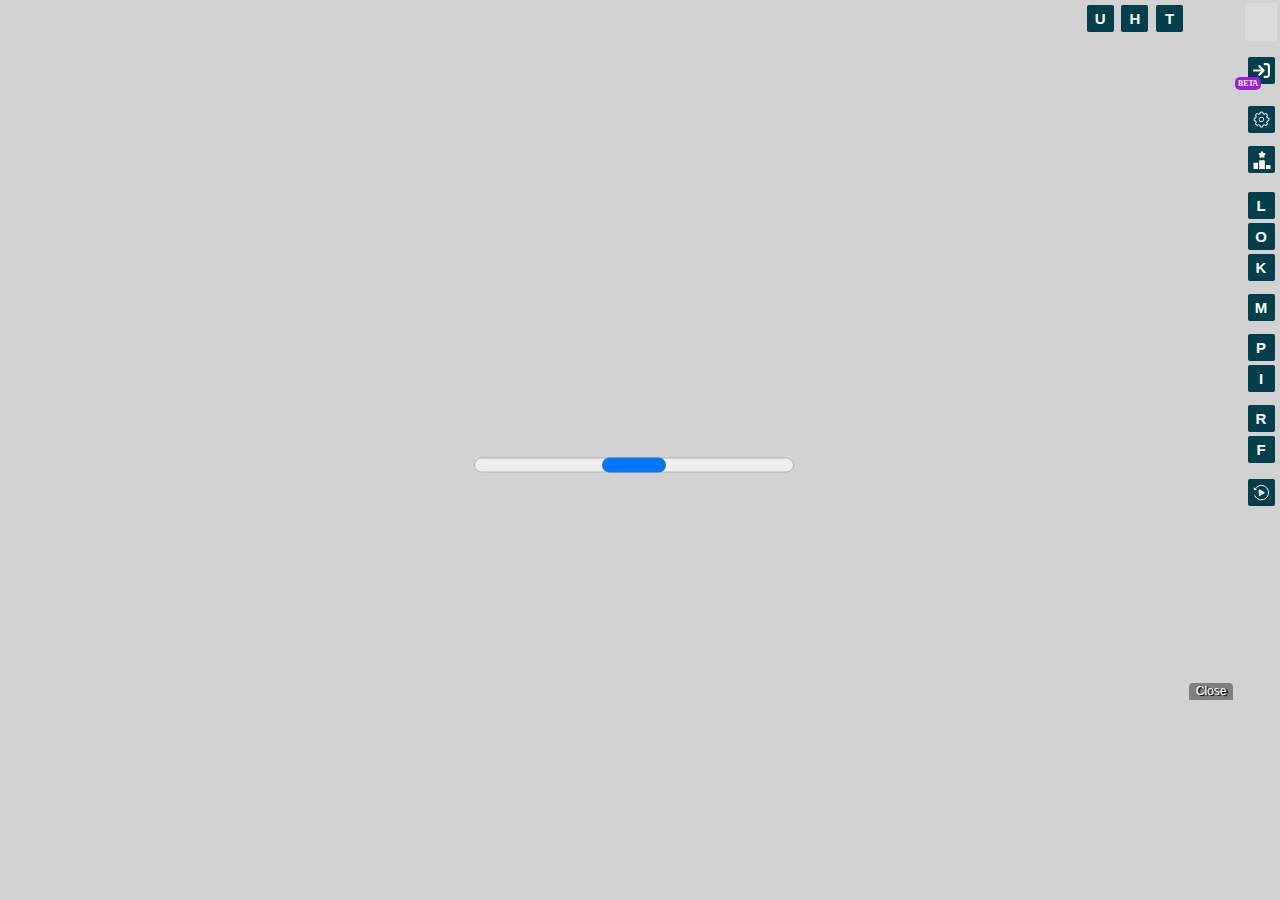
==== html/index.html @ 6a18bc0b "AX-364 Do not enable ad-block recovery for premium users" ====
<!DOCTYPE html>
<html lang="en">
  <head>
    <meta name="description" content="ADS-B Exchange - track aircraft live - aircraft flight history">

    <meta charset="utf-8"/>
    <meta name="mobile-web-app-capable" content="yes">
    <meta name="apple-mobile-web-app-capable" content="yes">

    <meta name="viewport" content="user-scalable=no, initial-scale=1.0, minimum-scale=1.0, maximum-scale=1.0, minimal-ui" />

    <!-- Google Tag Manager -->
    <script>(function(w,d,s,l,i){w[l]=w[l]||[];w[l].push({'gtm.start':
      new Date().getTime(),event:'gtm.js'});var f=d.getElementsByTagName(s)[0],
      j=d.createElement(s),dl=l!='dataLayer'?'&l='+l:'';j.async=true;j.src=
      'https://www.googletagmanager.com/gtm.js?id='+i+dl;f.parentNode.insertBefore(j,f);
      })(window,document,'script','dataLayer','GTM-TL4V9RN');</script>
    <!-- End Google Tag Manager -->
    <!--Google Recaptcha Script-->
    <script src="https://www.google.com/recaptcha/enterprise.js?render=6LfaIQ0oAAAAAC4GM95h8s4zirnKqJwX2y3L8Bor"></script>

    <!-- freestar header -->
    <link rel="stylesheet" href="https://a.pub.network/core/pubfig/cls.css">
    <script data-cfasync="false" type="text/javascript">
    var freestar = freestar || {};
    freestar.queue = freestar.queue || [];
    freestar.config = freestar.config || {};
    freestar.config.enabled_slots = [];
    freestar.initCallback = function () { (freestar.config.enabled_slots.length === 0) ? freestar.initCallbackCalled = false : freestar.newAdSlots(freestar.config.enabled_slots) }
    <!-- Page Specific -->
    freestar.config.disabledProducts = {
    stickyFooter: true,
    googleInterstitial: true
    };
    let hideById = (arg) => { document.getElementById(arg) && (document.getElementById(arg).style.display="none"); };
    let hide_freestar = () => {
    for (let id of ['tracking_leaderboard_container', 'adsbexchange_medrec_atf', 'adsbexchange_right_rail_1', 'adsbexchange_right_rail_2', 'adsbexchange_full_details_leaderboard', 'FreeStarVideoAdContainer_Slider', 'FreeStarVideoAdContainer_Slider_mw']) { hideById(id);};
    // Ensure full details iframe is full height, in case the ad is hidden
    document.getElementById('full_details_iframe').style.height = '100%';
    };
    let is_subscriber = false;
    let load_freestar = () => {
    let ca = decodeURIComponent(document.cookie).split(';');
    for(let i = 0; i < ca.length; i++) {
    let c = ca[i];
    while (c.charAt(0) == ' ') { c = c.substring(1); };
    if (c.indexOf('adsbx_subscriber=') == 0) { hide_freestar(); is_subscriber=true; return; };
    }
    if(!is_subscriber){
      // <!-- Ad-block recovery -->
      (()=>{"use strict";var t={175:(t,e,n)=>{n.d(e,{A:()=>c});var r=n(601),o=n.n(r),i=n(314),a=n.n(i)()(o());a.push([t.id,'div._1mbd8ky{position:fixed;top:0;left:0;width:100%;height:100%;background:rgba(0,0,0,.4);z-index:999999}div._1mbd8ky *{box-sizing:border-box}div._1mbd8ky div._198yzhg{position:fixed;top:50%;left:50%;transform:translate(-50%, -50%);display:flex;flex-direction:column;justify-content:flex-start;min-height:25vh;width:50%;background-color:#fff;border:none;border-radius:1em;box-shadow:0 0 10px rgba(0,0,0,.3);text-align:center;font-size:13px;font-family:Arial,Helvetica,sans-serif;font-weight:bold;line-height:2;color:#000}div._1mbd8ky div._198yzhg *:before,div._1mbd8ky div._198yzhg *:after{content:"";display:none}@media screen and (max-width: 479px){div._1mbd8ky div._198yzhg{font-size:13px;width:90%}}@media screen and (min-width: 480px){div._1mbd8ky div._198yzhg{font-size:14px;width:80%}}@media screen and (min-width: 608px){div._1mbd8ky div._198yzhg{font-size:14px;width:70%}}@media screen and (min-width: 960px){div._1mbd8ky div._198yzhg{font-size:16px;width:70%}}@media screen and (min-width: 1200px){div._1mbd8ky div._198yzhg{font-size:16px;width:840px}}div._1mbd8ky div._198yzhg header{width:100%;background-color:rgba(0,0,0,0);border:0;color:inherit;display:block;font-size:1em;font-family:inherit;letter-spacing:normal;margin:0;opacity:1;outline:none;padding:1em 2em;position:static;text-align:center}div._1mbd8ky div._198yzhg header img{display:inline;margin:0 0 16px 0;padding:0;max-width:240px;max-height:60px}div._1mbd8ky div._198yzhg header h2{display:block;line-height:1.3;padding:0;font-family:inherit;font-weight:normal;font-style:normal;text-decoration:initial;text-align:center;font-size:1.75em;margin:0;color:inherit}div._1mbd8ky div._198yzhg header h2:not(img+*){margin-top:30px}div._1mbd8ky div._198yzhg header span.ggmtgz{position:absolute;top:0;right:15px;font-size:2em;font-weight:normal;cursor:pointer;color:inherit}div._1mbd8ky div._198yzhg header span.ggmtgz:hover{filter:brightness(115%)}div._1mbd8ky div._198yzhg section{width:100%;margin:0;padding:1em 2em;text-align:center;font-family:inherit;color:inherit;background:rgba(0,0,0,0)}div._1mbd8ky div._198yzhg section p{display:block;margin:0 0 1em 0;line-height:1.5;text-align:center;font-size:1em;font-family:inherit;color:inherit;overflow-wrap:break-word;font-weight:normal;font-style:normal;text-decoration:initial}div._1mbd8ky div._198yzhg section p:last-of-type{margin:0 0 1.5em 0}div._1mbd8ky div._198yzhg section.ijl1ch{display:block}div._1mbd8ky div._198yzhg section.ijl1ch.v1fx5m{display:none}div._1mbd8ky div._198yzhg section.ijl1ch a.nb9oy2.zl2fp4{color:var(--zl2fp4)}div._1mbd8ky div._198yzhg section.ijl1ch a.nb9oy2._1ogdq5f{text-decoration:var(--_1ogdq5f)}div._1mbd8ky div._198yzhg section.ijl1ch a.nb9oy2._1o7vm1f:visited{color:var(--_1o7vm1f)}div._1mbd8ky div._198yzhg section.ijl1ch div.axogvc{display:block;margin:.75em;padding:0}div._1mbd8ky div._198yzhg section.ijl1ch div.axogvc p._19ax4ey{max-width:80%;margin:0 auto;padding:0;font-size:.85em;color:inherit;font-style:normal;font-weight:normal;cursor:pointer}div._1mbd8ky div._198yzhg section._1863sjh{display:block}div._1mbd8ky div._198yzhg section._1863sjh.v1fx5m{display:none}div._1mbd8ky div._198yzhg section._1863sjh h4._1uwwg2n{color:inherit;text-align:initial;font-weight:normal;font-family:inherit;font-size:1.125em;margin:0 0 .5em .5em}div._1mbd8ky div._198yzhg section._1863sjh div._1w7m8bp{display:flex;margin:1.5em 0}div._1mbd8ky div._198yzhg section._1863sjh div._1w7m8bp ul.hyxf2p{max-height:300px;flex:2;list-style:none;overflow-y:auto;margin:0 1em 0 0;padding-inline-start:0}@media screen and (min-width: 608px){div._1mbd8ky div._198yzhg section._1863sjh div._1w7m8bp ul.hyxf2p{flex:1;margin:0 2em 0 0}}div._1mbd8ky div._198yzhg section._1863sjh div._1w7m8bp ul.hyxf2p li{padding:.75em;cursor:pointer;background:rgba(0,0,0,.05);font-weight:bold}div._1mbd8ky div._198yzhg section._1863sjh div._1w7m8bp ul.hyxf2p li:hover{background:rgba(0,0,0,.075)}div._1mbd8ky div._198yzhg section._1863sjh div._1w7m8bp ul.hyxf2p li.vm0jvi{color:var(--_13jktuh);background:var(--_1j43n1n)}div._1mbd8ky div._198yzhg section._1863sjh div._1w7m8bp div.rrdw3j{max-height:300px;overflow-y:auto;flex:3;display:flex;flex-direction:column;justify-content:space-between;text-align:initial}div._1mbd8ky div._198yzhg section._1863sjh div._1w7m8bp div.rrdw3j ol.aty11x{display:none;list-style-type:decimal;text-align:initial;padding:0;margin:0 2em;font-weight:normal}div._1mbd8ky div._198yzhg section._1863sjh div._1w7m8bp div.rrdw3j ol.aty11x.vm0jvi{display:block}div._1mbd8ky div._198yzhg section._1863sjh div._1w7m8bp div.rrdw3j p{margin:1em 0 0;text-align:inherit;font-style:italic}div._1mbd8ky div._198yzhg section._1863sjh button._1ungsbp{font-size:1em;text-transform:initial}div._1mbd8ky div._198yzhg button._12a8rkv{width:auto;height:auto;max-width:90%;cursor:pointer;display:inline-block;letter-spacing:normal;margin:.75em;opacity:1;outline:none;overflow-wrap:break-word;font-family:inherit;font-weight:normal;font-style:normal;text-decoration:initial;text-transform:uppercase;text-align:center;color:#fff;font-size:1.15em;padding:.75em 2em;padding-inline:2em;padding-block:.75em;line-height:normal;background:#40c28a;border:none;border-radius:.25em;box-shadow:none}div._1mbd8ky div._198yzhg button._12a8rkv:hover{filter:brightness(115%);box-shadow:none}div._1mbd8ky div._198yzhg a._1ad7ks0{height:50px;width:50px;position:absolute;bottom:5px;right:5px}div._1mbd8ky div._198yzhg a._1ad7ks0 img{position:initial;height:100%;width:100%;filter:drop-shadow(1px 1px 1px var(--_1szoe3t))}',""]);const c=a},314:t=>{t.exports=function(t){var e=[];return e.toString=function(){return this.map((function(e){var n="",r=void 0!==e[5];return e[4]&&(n+="@supports (".concat(e[4],") {")),e[2]&&(n+="@media ".concat(e[2]," {")),r&&(n+="@layer".concat(e[5].length>0?" ".concat(e[5]):""," {")),n+=t(e),r&&(n+="}"),e[2]&&(n+="}"),e[4]&&(n+="}"),n})).join("")},e.i=function(t,n,r,o,i){"string"==typeof t&&(t=[[null,t,void 0]]);var a={};if(r)for(var c=0;c<this.length;c++){var s=this[c][0];null!=s&&(a[s]=!0)}for(var l=0;l<t.length;l++){var u=[].concat(t[l]);r&&a[u[0]]||(void 0!==i&&(void 0===u[5]||(u[1]="@layer".concat(u[5].length>0?" ".concat(u[5]):""," {").concat(u[1],"}")),u[5]=i),n&&(u[2]?(u[1]="@media ".concat(u[2]," {").concat(u[1],"}"),u[2]=n):u[2]=n),o&&(u[4]?(u[1]="@supports (".concat(u[4],") {").concat(u[1],"}"),u[4]=o):u[4]="".concat(o)),e.push(u))}},e}},601:t=>{t.exports=function(t){return t[1]}},72:t=>{var e=[];function n(t){for(var n=-1,r=0;r<e.length;r++)if(e[r].identifier===t){n=r;break}return n}function r(t,r){for(var i={},a=[],c=0;c<t.length;c++){var s=t[c],l=r.base?s[0]+r.base:s[0],u=i[l]||0,d="".concat(l," ").concat(u);i[l]=u+1;var f=n(d),h={css:s[1],media:s[2],sourceMap:s[3],supports:s[4],layer:s[5]};if(-1!==f)e[f].references++,e[f].updater(h);else{var p=o(h,r);r.byIndex=c,e.splice(c,0,{identifier:d,updater:p,references:1})}a.push(d)}return a}function o(t,e){var n=e.domAPI(e);n.update(t);return function(e){if(e){if(e.css===t.css&&e.media===t.media&&e.sourceMap===t.sourceMap&&e.supports===t.supports&&e.layer===t.layer)return;n.update(t=e)}else n.remove()}}t.exports=function(t,o){var i=r(t=t||[],o=o||{});return function(t){t=t||[];for(var a=0;a<i.length;a++){var c=n(i[a]);e[c].references--}for(var s=r(t,o),l=0;l<i.length;l++){var u=n(i[l]);0===e[u].references&&(e[u].updater(),e.splice(u,1))}i=s}}},659:t=>{var e={};t.exports=function(t,n){var r=function(t){if(void 0===e[t]){var n=document.querySelector(t);if(window.HTMLIFrameElement&&n instanceof window.HTMLIFrameElement)try{n=n.contentDocument.head}catch(t){n=null}e[t]=n}return e[t]}(t);if(!r)throw new Error("Couldn't find a style target. This probably means that the value for the 'insert' parameter is invalid.");r.appendChild(n)}},540:t=>{t.exports=function(t){var e=document.createElement("style");return t.setAttributes(e,t.attributes),t.insert(e,t.options),e}},56:(t,e,n)=>{t.exports=function(t){var e=n.nc;e&&t.setAttribute("nonce",e)}},825:t=>{t.exports=function(t){if("undefined"==typeof document)return{update:function(){},remove:function(){}};var e=t.insertStyleElement(t);return{update:function(n){!function(t,e,n){var r="";n.supports&&(r+="@supports (".concat(n.supports,") {")),n.media&&(r+="@media ".concat(n.media," {"));var o=void 0!==n.layer;o&&(r+="@layer".concat(n.layer.length>0?" ".concat(n.layer):""," {")),r+=n.css,o&&(r+="}"),n.media&&(r+="}"),n.supports&&(r+="}");var i=n.sourceMap;i&&"undefined"!=typeof btoa&&(r+=`\n/*# sourceMappingURL=data:application/json;base64,`.concat(btoa(unescape(encodeURIComponent(JSON.stringify(i))))," */")),e.styleTagTransform(r,t,e.options)}(e,t,n)},remove:function(){!function(t){if(null===t.parentNode)return!1;t.parentNode.removeChild(t)}(e)}}}},113:t=>{t.exports=function(t,e){if(e.styleSheet)e.styleSheet.cssText=t;else{for(;e.firstChild;)e.removeChild(e.firstChild);e.appendChild(document.createTextNode(t))}}}},e={};function n(r){var o=e[r];if(void 0!==o)return o.exports;var i=e[r]={id:r,exports:{}};return t[r](i,i.exports,n),i.exports}n.n=t=>{var e=t&&t.__esModule?()=>t.default:()=>t;return n.d(e,{a:e}),e},n.d=(t,e)=>{for(var r in e)n.o(e,r)&&!n.o(t,r)&&Object.defineProperty(t,r,{enumerable:!0,get:e[r]})},n.o=(t,e)=>Object.prototype.hasOwnProperty.call(t,e),n.nc=void 0;const r={randomUUID:"undefined"!=typeof crypto&&crypto.randomUUID&&crypto.randomUUID.bind(crypto)};let o;const i=new Uint8Array(16);function a(){if(!o&&(o="undefined"!=typeof crypto&&crypto.getRandomValues&&crypto.getRandomValues.bind(crypto),!o))throw new Error("crypto.getRandomValues() not supported. See https://github.com/uuidjs/uuid#getrandomvalues-not-supported");return o(i)}const c=[];for(let t=0;t<256;++t)c.push((t+256).toString(16).slice(1));function s(t,e=0){return c[t[e+0]]+c[t[e+1]]+c[t[e+2]]+c[t[e+3]]+"-"+c[t[e+4]]+c[t[e+5]]+"-"+c[t[e+6]]+c[t[e+7]]+"-"+c[t[e+8]]+c[t[e+9]]+"-"+c[t[e+10]]+c[t[e+11]]+c[t[e+12]]+c[t[e+13]]+c[t[e+14]]+c[t[e+15]]}const l=function(t,e,n){if(r.randomUUID&&!e&&!t)return r.randomUUID();const o=(t=t||{}).random||(t.rng||a)();if(o[6]=15&o[6]|64,o[8]=63&o[8]|128,e){n=n||0;for(let t=0;t<16;++t)e[n+t]=o[t];return e}return s(o)};var u=n(72),d=n.n(u),f=n(825),h=n.n(f),p=n(659),v=n.n(p),m=n(56),y=n.n(m),g=n(540),b=n.n(g),w=n(113),x=n.n(w),k=n(175),L={};L.styleTagTransform=x(),L.setAttributes=y(),L.insert=v().bind(null,"head"),L.domAPI=h(),L.insertStyleElement=b();d()(k.A,L);k.A&&k.A.locals&&k.A.locals;function E(t){return E="function"==typeof Symbol&&"symbol"==typeof Symbol.iterator?function(t){return typeof t}:function(t){return t&&"function"==typeof Symbol&&t.constructor===Symbol&&t!==Symbol.prototype?"symbol":typeof t},E(t)}function C(){C=function(){return e};var t,e={},n=Object.prototype,r=n.hasOwnProperty,o=Object.defineProperty||function(t,e,n){t[e]=n.value},i="function"==typeof Symbol?Symbol:{},a=i.iterator||"@@iterator",c=i.asyncIterator||"@@asyncIterator",s=i.toStringTag||"@@toStringTag";function l(t,e,n){return Object.defineProperty(t,e,{value:n,enumerable:!0,configurable:!0,writable:!0}),t[e]}try{l({},"")}catch(t){l=function(t,e,n){return t[e]=n}}function u(t,e,n,r){var i=e&&e.prototype instanceof y?e:y,a=Object.create(i.prototype),c=new T(r||[]);return o(a,"_invoke",{value:A(t,n,c)}),a}function d(t,e,n){try{return{type:"normal",arg:t.call(e,n)}}catch(t){return{type:"throw",arg:t}}}e.wrap=u;var f="suspendedStart",h="suspendedYield",p="executing",v="completed",m={};function y(){}function g(){}function b(){}var w={};l(w,a,(function(){return this}));var x=Object.getPrototypeOf,k=x&&x(x(_([])));k&&k!==n&&r.call(k,a)&&(w=k);var L=b.prototype=y.prototype=Object.create(w);function S(t){["next","throw","return"].forEach((function(e){l(t,e,(function(t){return this._invoke(e,t)}))}))}function j(t,e){function n(o,i,a,c){var s=d(t[o],t,i);if("throw"!==s.type){var l=s.arg,u=l.value;return u&&"object"==E(u)&&r.call(u,"__await")?e.resolve(u.__await).then((function(t){n("next",t,a,c)}),(function(t){n("throw",t,a,c)})):e.resolve(u).then((function(t){l.value=t,a(l)}),(function(t){return n("throw",t,a,c)}))}c(s.arg)}var i;o(this,"_invoke",{value:function(t,r){function o(){return new e((function(e,o){n(t,r,e,o)}))}return i=i?i.then(o,o):o()}})}function A(e,n,r){var o=f;return function(i,a){if(o===p)throw Error("Generator is already running");if(o===v){if("throw"===i)throw a;return{value:t,done:!0}}for(r.method=i,r.arg=a;;){var c=r.delegate;if(c){var s=I(c,r);if(s){if(s===m)continue;return s}}if("next"===r.method)r.sent=r._sent=r.arg;else if("throw"===r.method){if(o===f)throw o=v,r.arg;r.dispatchException(r.arg)}else"return"===r.method&&r.abrupt("return",r.arg);o=p;var l=d(e,n,r);if("normal"===l.type){if(o=r.done?v:h,l.arg===m)continue;return{value:l.arg,done:r.done}}"throw"===l.type&&(o=v,r.method="throw",r.arg=l.arg)}}}function I(e,n){var r=n.method,o=e.iterator[r];if(o===t)return n.delegate=null,"throw"===r&&e.iterator.return&&(n.method="return",n.arg=t,I(e,n),"throw"===n.method)||"return"!==r&&(n.method="throw",n.arg=new TypeError("The iterator does not provide a '"+r+"' method")),m;var i=d(o,e.iterator,n.arg);if("throw"===i.type)return n.method="throw",n.arg=i.arg,n.delegate=null,m;var a=i.arg;return a?a.done?(n[e.resultName]=a.value,n.next=e.nextLoc,"return"!==n.method&&(n.method="next",n.arg=t),n.delegate=null,m):a:(n.method="throw",n.arg=new TypeError("iterator result is not an object"),n.delegate=null,m)}function P(t){var e={tryLoc:t[0]};1 in t&&(e.catchLoc=t[1]),2 in t&&(e.finallyLoc=t[2],e.afterLoc=t[3]),this.tryEntries.push(e)}function Y(t){var e=t.completion||{};e.type="normal",delete e.arg,t.completion=e}function T(t){this.tryEntries=[{tryLoc:"root"}],t.forEach(P,this),this.reset(!0)}function _(e){if(e||""===e){var n=e[a];if(n)return n.call(e);if("function"==typeof e.next)return e;if(!isNaN(e.length)){var o=-1,i=function n(){for(;++o<e.length;)if(r.call(e,o))return n.value=e[o],n.done=!1,n;return n.value=t,n.done=!0,n};return i.next=i}}throw new TypeError(E(e)+" is not iterable")}return g.prototype=b,o(L,"constructor",{value:b,configurable:!0}),o(b,"constructor",{value:g,configurable:!0}),g.displayName=l(b,s,"GeneratorFunction"),e.isGeneratorFunction=function(t){var e="function"==typeof t&&t.constructor;return!!e&&(e===g||"GeneratorFunction"===(e.displayName||e.name))},e.mark=function(t){return Object.setPrototypeOf?Object.setPrototypeOf(t,b):(t.__proto__=b,l(t,s,"GeneratorFunction")),t.prototype=Object.create(L),t},e.awrap=function(t){return{__await:t}},S(j.prototype),l(j.prototype,c,(function(){return this})),e.AsyncIterator=j,e.async=function(t,n,r,o,i){void 0===i&&(i=Promise);var a=new j(u(t,n,r,o),i);return e.isGeneratorFunction(n)?a:a.next().then((function(t){return t.done?t.value:a.next()}))},S(L),l(L,s,"Generator"),l(L,a,(function(){return this})),l(L,"toString",(function(){return"[object Generator]"})),e.keys=function(t){var e=Object(t),n=[];for(var r in e)n.push(r);return n.reverse(),function t(){for(;n.length;){var r=n.pop();if(r in e)return t.value=r,t.done=!1,t}return t.done=!0,t}},e.values=_,T.prototype={constructor:T,reset:function(e){if(this.prev=0,this.next=0,this.sent=this._sent=t,this.done=!1,this.delegate=null,this.method="next",this.arg=t,this.tryEntries.forEach(Y),!e)for(var n in this)"t"===n.charAt(0)&&r.call(this,n)&&!isNaN(+n.slice(1))&&(this[n]=t)},stop:function(){this.done=!0;var t=this.tryEntries[0].completion;if("throw"===t.type)throw t.arg;return this.rval},dispatchException:function(e){if(this.done)throw e;var n=this;function o(r,o){return c.type="throw",c.arg=e,n.next=r,o&&(n.method="next",n.arg=t),!!o}for(var i=this.tryEntries.length-1;i>=0;--i){var a=this.tryEntries[i],c=a.completion;if("root"===a.tryLoc)return o("end");if(a.tryLoc<=this.prev){var s=r.call(a,"catchLoc"),l=r.call(a,"finallyLoc");if(s&&l){if(this.prev<a.catchLoc)return o(a.catchLoc,!0);if(this.prev<a.finallyLoc)return o(a.finallyLoc)}else if(s){if(this.prev<a.catchLoc)return o(a.catchLoc,!0)}else{if(!l)throw Error("try statement without catch or finally");if(this.prev<a.finallyLoc)return o(a.finallyLoc)}}}},abrupt:function(t,e){for(var n=this.tryEntries.length-1;n>=0;--n){var o=this.tryEntries[n];if(o.tryLoc<=this.prev&&r.call(o,"finallyLoc")&&this.prev<o.finallyLoc){var i=o;break}}i&&("break"===t||"continue"===t)&&i.tryLoc<=e&&e<=i.finallyLoc&&(i=null);var a=i?i.completion:{};return a.type=t,a.arg=e,i?(this.method="next",this.next=i.finallyLoc,m):this.complete(a)},complete:function(t,e){if("throw"===t.type)throw t.arg;return"break"===t.type||"continue"===t.type?this.next=t.arg:"return"===t.type?(this.rval=this.arg=t.arg,this.method="return",this.next="end"):"normal"===t.type&&e&&(this.next=e),m},finish:function(t){for(var e=this.tryEntries.length-1;e>=0;--e){var n=this.tryEntries[e];if(n.finallyLoc===t)return this.complete(n.completion,n.afterLoc),Y(n),m}},catch:function(t){for(var e=this.tryEntries.length-1;e>=0;--e){var n=this.tryEntries[e];if(n.tryLoc===t){var r=n.completion;if("throw"===r.type){var o=r.arg;Y(n)}return o}}throw Error("illegal catch attempt")},delegateYield:function(e,n,r){return this.delegate={iterator:_(e),resultName:n,nextLoc:r},"next"===this.method&&(this.arg=t),m}},e}function S(t,e,n,r,o,i,a){try{var c=t[i](a),s=c.value}catch(t){return void n(t)}c.done?e(s):Promise.resolve(s).then(r,o)}function j(t){return function(){var e=this,n=arguments;return new Promise((function(r,o){var i=t.apply(e,n);function a(t){S(i,r,o,a,c,"next",t)}function c(t){S(i,r,o,a,c,"throw",t)}a(void 0)}))}}var A="ZnMtYWRiLWVycg",I=function(){var t=j(C().mark((function t(){var e,n,r,o,i;return C().wrap((function(t){for(;;)switch(t.prev=t.next){case 0:if(document.body){t.next=3;break}return t.next=3,new Promise((function(t){return document.addEventListener("DOMContentLoaded",t)}));case 3:for(e=["YWQ=","YmFubmVyLWFk","YmFubmVyX2Fk","YmFubmVyLWFkLWNvbnRhaW5lcg==","YWQtc2lkZXJhaWw=","c3RpY2t5YWRz","aW1wcnRudC1jbnQ="],(n=document.createElement("div")).textContent=Math.random().toString(),n.setAttribute(atob("ZGF0YS1mcmVlc3Rhci1hZA=="),Math.random().toString()),r=0;r<e.length;r++)n.classList.add(atob(e[r]));if(n.style.display="block",document.body.appendChild(n),o=window.getComputedStyle(n),i=null==o?void 0:o.display,n.remove(),"none"!==i){t.next=15;break}throw new Error(A);case 15:case"end":return t.stop()}}),t)})));return function(){return t.apply(this,arguments)}}(),P=function(){var t=j(C().mark((function t(e){var n,r=arguments;return C().wrap((function(t){for(;;)switch(t.prev=t.next){case 0:return n=r.length>1&&void 0!==r[1]&&r[1],t.abrupt("return",new Promise((function(t,r){var o=document.createElement("script");try{o.src=e,o.addEventListener("load",(function(){n?T(e,t,r):t()})),o.addEventListener("error",(function(){r(A)})),document.head.appendChild(o)}catch(t){r(t)}finally{o.remove()}})));case 2:case"end":return t.stop()}}),t)})));return function(e){return t.apply(this,arguments)}}(),Y=function(){var t=j(C().mark((function t(){var e,n=arguments;return C().wrap((function(t){for(;;)switch(t.prev=t.next){case 0:return e=n.length>0&&void 0!==n[0]?n[0]:atob("aHR0cHM6Ly9hLnB1Yi5uZXR3b3JrL2NvcmUvaW1ncy8xLnBuZw"),t.abrupt("return",new Promise((function(t,n){var r=encodeURIComponent((new Date).toISOString().split("Z")[0]),o=document.createElement("img");o.src="".concat(e,"?x=").concat(r),o.onload=j(C().mark((function r(){return C().wrap((function(r){for(;;)switch(r.prev=r.next){case 0:return r.next=2,T(e,t,n);case 2:t(),o.remove();case 4:case"end":return r.stop()}}),r)}))),o.onerror=function(){n(A),o.remove()},document.body.appendChild(o)})));case 2:case"end":return t.stop()}}),t)})));return function(){return t.apply(this,arguments)}}(),T=function(){var t=j(C().mark((function t(e,n,r){var o,i,a,c;return C().wrap((function(t){for(;;)switch(t.prev=t.next){case 0:return t.prev=0,t.next=3,fetch(e);case 3:o=t.sent,i=null==o?void 0:o.redirected,a=null==o?void 0:o.url,c=!!a&&a!==e,i||c?r(A):n(),t.next=13;break;case 10:t.prev=10,t.t0=t.catch(0),r(A);case 13:case"end":return t.stop()}}),t,null,[[0,10]])})));return function(e,n,r){return t.apply(this,arguments)}}();function _(t){return _="function"==typeof Symbol&&"symbol"==typeof Symbol.iterator?function(t){return typeof t}:function(t){return t&&"function"==typeof Symbol&&t.constructor===Symbol&&t!==Symbol.prototype?"symbol":typeof t},_(t)}function z(){z=function(){return e};var t,e={},n=Object.prototype,r=n.hasOwnProperty,o=Object.defineProperty||function(t,e,n){t[e]=n.value},i="function"==typeof Symbol?Symbol:{},a=i.iterator||"@@iterator",c=i.asyncIterator||"@@asyncIterator",s=i.toStringTag||"@@toStringTag";function l(t,e,n){return Object.defineProperty(t,e,{value:n,enumerable:!0,configurable:!0,writable:!0}),t[e]}try{l({},"")}catch(t){l=function(t,e,n){return t[e]=n}}function u(t,e,n,r){var i=e&&e.prototype instanceof y?e:y,a=Object.create(i.prototype),c=new P(r||[]);return o(a,"_invoke",{value:S(t,n,c)}),a}function d(t,e,n){try{return{type:"normal",arg:t.call(e,n)}}catch(t){return{type:"throw",arg:t}}}e.wrap=u;var f="suspendedStart",h="suspendedYield",p="executing",v="completed",m={};function y(){}function g(){}function b(){}var w={};l(w,a,(function(){return this}));var x=Object.getPrototypeOf,k=x&&x(x(Y([])));k&&k!==n&&r.call(k,a)&&(w=k);var L=b.prototype=y.prototype=Object.create(w);function E(t){["next","throw","return"].forEach((function(e){l(t,e,(function(t){return this._invoke(e,t)}))}))}function C(t,e){function n(o,i,a,c){var s=d(t[o],t,i);if("throw"!==s.type){var l=s.arg,u=l.value;return u&&"object"==_(u)&&r.call(u,"__await")?e.resolve(u.__await).then((function(t){n("next",t,a,c)}),(function(t){n("throw",t,a,c)})):e.resolve(u).then((function(t){l.value=t,a(l)}),(function(t){return n("throw",t,a,c)}))}c(s.arg)}var i;o(this,"_invoke",{value:function(t,r){function o(){return new e((function(e,o){n(t,r,e,o)}))}return i=i?i.then(o,o):o()}})}function S(e,n,r){var o=f;return function(i,a){if(o===p)throw Error("Generator is already running");if(o===v){if("throw"===i)throw a;return{value:t,done:!0}}for(r.method=i,r.arg=a;;){var c=r.delegate;if(c){var s=j(c,r);if(s){if(s===m)continue;return s}}if("next"===r.method)r.sent=r._sent=r.arg;else if("throw"===r.method){if(o===f)throw o=v,r.arg;r.dispatchException(r.arg)}else"return"===r.method&&r.abrupt("return",r.arg);o=p;var l=d(e,n,r);if("normal"===l.type){if(o=r.done?v:h,l.arg===m)continue;return{value:l.arg,done:r.done}}"throw"===l.type&&(o=v,r.method="throw",r.arg=l.arg)}}}function j(e,n){var r=n.method,o=e.iterator[r];if(o===t)return n.delegate=null,"throw"===r&&e.iterator.return&&(n.method="return",n.arg=t,j(e,n),"throw"===n.method)||"return"!==r&&(n.method="throw",n.arg=new TypeError("The iterator does not provide a '"+r+"' method")),m;var i=d(o,e.iterator,n.arg);if("throw"===i.type)return n.method="throw",n.arg=i.arg,n.delegate=null,m;var a=i.arg;return a?a.done?(n[e.resultName]=a.value,n.next=e.nextLoc,"return"!==n.method&&(n.method="next",n.arg=t),n.delegate=null,m):a:(n.method="throw",n.arg=new TypeError("iterator result is not an object"),n.delegate=null,m)}function A(t){var e={tryLoc:t[0]};1 in t&&(e.catchLoc=t[1]),2 in t&&(e.finallyLoc=t[2],e.afterLoc=t[3]),this.tryEntries.push(e)}function I(t){var e=t.completion||{};e.type="normal",delete e.arg,t.completion=e}function P(t){this.tryEntries=[{tryLoc:"root"}],t.forEach(A,this),this.reset(!0)}function Y(e){if(e||""===e){var n=e[a];if(n)return n.call(e);if("function"==typeof e.next)return e;if(!isNaN(e.length)){var o=-1,i=function n(){for(;++o<e.length;)if(r.call(e,o))return n.value=e[o],n.done=!1,n;return n.value=t,n.done=!0,n};return i.next=i}}throw new TypeError(_(e)+" is not iterable")}return g.prototype=b,o(L,"constructor",{value:b,configurable:!0}),o(b,"constructor",{value:g,configurable:!0}),g.displayName=l(b,s,"GeneratorFunction"),e.isGeneratorFunction=function(t){var e="function"==typeof t&&t.constructor;return!!e&&(e===g||"GeneratorFunction"===(e.displayName||e.name))},e.mark=function(t){return Object.setPrototypeOf?Object.setPrototypeOf(t,b):(t.__proto__=b,l(t,s,"GeneratorFunction")),t.prototype=Object.create(L),t},e.awrap=function(t){return{__await:t}},E(C.prototype),l(C.prototype,c,(function(){return this})),e.AsyncIterator=C,e.async=function(t,n,r,o,i){void 0===i&&(i=Promise);var a=new C(u(t,n,r,o),i);return e.isGeneratorFunction(n)?a:a.next().then((function(t){return t.done?t.value:a.next()}))},E(L),l(L,s,"Generator"),l(L,a,(function(){return this})),l(L,"toString",(function(){return"[object Generator]"})),e.keys=function(t){var e=Object(t),n=[];for(var r in e)n.push(r);return n.reverse(),function t(){for(;n.length;){var r=n.pop();if(r in e)return t.value=r,t.done=!1,t}return t.done=!0,t}},e.values=Y,P.prototype={constructor:P,reset:function(e){if(this.prev=0,this.next=0,this.sent=this._sent=t,this.done=!1,this.delegate=null,this.method="next",this.arg=t,this.tryEntries.forEach(I),!e)for(var n in this)"t"===n.charAt(0)&&r.call(this,n)&&!isNaN(+n.slice(1))&&(this[n]=t)},stop:function(){this.done=!0;var t=this.tryEntries[0].completion;if("throw"===t.type)throw t.arg;return this.rval},dispatchException:function(e){if(this.done)throw e;var n=this;function o(r,o){return c.type="throw",c.arg=e,n.next=r,o&&(n.method="next",n.arg=t),!!o}for(var i=this.tryEntries.length-1;i>=0;--i){var a=this.tryEntries[i],c=a.completion;if("root"===a.tryLoc)return o("end");if(a.tryLoc<=this.prev){var s=r.call(a,"catchLoc"),l=r.call(a,"finallyLoc");if(s&&l){if(this.prev<a.catchLoc)return o(a.catchLoc,!0);if(this.prev<a.finallyLoc)return o(a.finallyLoc)}else if(s){if(this.prev<a.catchLoc)return o(a.catchLoc,!0)}else{if(!l)throw Error("try statement without catch or finally");if(this.prev<a.finallyLoc)return o(a.finallyLoc)}}}},abrupt:function(t,e){for(var n=this.tryEntries.length-1;n>=0;--n){var o=this.tryEntries[n];if(o.tryLoc<=this.prev&&r.call(o,"finallyLoc")&&this.prev<o.finallyLoc){var i=o;break}}i&&("break"===t||"continue"===t)&&i.tryLoc<=e&&e<=i.finallyLoc&&(i=null);var a=i?i.completion:{};return a.type=t,a.arg=e,i?(this.method="next",this.next=i.finallyLoc,m):this.complete(a)},complete:function(t,e){if("throw"===t.type)throw t.arg;return"break"===t.type||"continue"===t.type?this.next=t.arg:"return"===t.type?(this.rval=this.arg=t.arg,this.method="return",this.next="end"):"normal"===t.type&&e&&(this.next=e),m},finish:function(t){for(var e=this.tryEntries.length-1;e>=0;--e){var n=this.tryEntries[e];if(n.finallyLoc===t)return this.complete(n.completion,n.afterLoc),I(n),m}},catch:function(t){for(var e=this.tryEntries.length-1;e>=0;--e){var n=this.tryEntries[e];if(n.tryLoc===t){var r=n.completion;if("throw"===r.type){var o=r.arg;I(n)}return o}}throw Error("illegal catch attempt")},delegateYield:function(e,n,r){return this.delegate={iterator:Y(e),resultName:n,nextLoc:r},"next"===this.method&&(this.arg=t),m}},e}function O(t,e,n,r,o,i,a){try{var c=t[i](a),s=c.value}catch(t){return void n(t)}c.done?e(s):Promise.resolve(s).then(r,o)}function H(t){return function(){var e=this,n=arguments;return new Promise((function(r,o){var i=t.apply(e,n);function a(t){O(i,r,o,a,c,"next",t)}function c(t){O(i,r,o,a,c,"throw",t)}a(void 0)}))}}function U(t,e){for(var n=0;n<e.length;n++){var r=e[n];r.enumerable=r.enumerable||!1,r.configurable=!0,"value"in r&&(r.writable=!0),Object.defineProperty(t,R(r.key),r)}}function R(t){var e=function(t,e){if("object"!=_(t)||!t)return t;var n=t[Symbol.toPrimitive];if(void 0!==n){var r=n.call(t,e||"default");if("object"!=_(r))return r;throw new TypeError("@@toPrimitive must return a primitive value.")}return("string"===e?String:Number)(t)}(t,"string");return"symbol"==_(e)?e:e+""}var F=function(){return t=function t(e){!function(t,e){if(!(t instanceof e))throw new TypeError("Cannot call a class as a function")}(this,t),this.config=null,this.langCode=null,this.languages=this.getUserPreferredLanguages(e)},e=[{key:"init",value:(i=H(z().mark((function t(){return z().wrap((function(t){for(;;)switch(t.prev=t.next){case 0:return t.next=2,this.fetchConfig();case 2:this.config=t.sent,null!==this.config&&(this.langCode=this.getFirstSupportedLanguage(this.languages),this.observe());case 4:case"end":return t.stop()}}),t,this)}))),function(){return i.apply(this,arguments)})},{key:"fetchConfig",value:(o=H(z().mark((function t(){var e,n,r,o,i,a;return z().wrap((function(t){for(;;)switch(t.prev=t.next){case 0:return n=(e=["Y29uZmlnLmNvbmZpZy1mYWN0b3J5LmNvbQ==","Y29uZmlnLmNvbnRlbnQtc2V0dGluZ3MuY29t","Y29uZmlnLnNpdGUtY29uZmlnLmNvbQ==","Y29uZmlnLmZyZmlndXJlcy5jb20="]).length-1,r=Number.isNaN(Number(localStorage.getItem("fs.cdi")))?0:Number(localStorage.getItem("fs.cdi")),o=Number.isNaN(Number(localStorage.getItem("fs.cfc")))?0:Number(localStorage.getItem("fs.cfc")),i=atob(e[r]),a="https://".concat(i,"/adsbexchange-com.json"),t.prev=6,t.next=9,fetch(a);case 9:return t.abrupt("return",t.sent.json());case 12:return t.prev=12,t.t0=t.catch(6),++o>=3&&(o=0,r++),r>n&&(r=0),t.abrupt("return",null);case 18:return t.prev=18,localStorage.setItem("fs.cdi",r),localStorage.setItem("fs.cfc",o),t.finish(18);case 22:case"end":return t.stop()}}),t,null,[[6,12,18,22]])}))),function(){return o.apply(this,arguments)})},{key:"killScroll",value:function(t){if(t.isScrollDisabled){this.existingOverflow=document.body.style.overflow,document.body.style.overflow="hidden";var e=window.pageYOffset||document.documentElement.scrollTop,n=window.pageXOffset||document.documentElement.scrollLeft;document.body.style.top="-".concat(e,"px"),document.body.style.left="-".concat(n,"px"),window.onscroll=function(){window.scrollTo(n,e)}}}},{key:"reviveScroll",value:function(){document.body.style.overflow=this.existingOverflow||"",window.onscroll=function(){}}},{key:"getUserPreferredLanguages",value:function(t){var e=t.languages,n=t.language,r=void 0===e?[n]:e;if(r)return r.map((function(t){var e=t.trim().toLowerCase();if(!e.includes("zh"))return e.split(/-|_/)[0];var n=e.split(/-|_/)[1];return"zh"===e||["hans","cn","sg"].includes(n)?"zh":["hant","hk","mo","tw"].includes(n)?"zh-hant":void 0}))}},{key:"getFirstSupportedLanguage",value:function(t){var e=this,n=["title","paragraphOne","buttonText"],r=t.find((function(t){return n.every((function(n){return!!e.config[n][t]}))}));return void 0!==r?r:"en"}},{key:"getLocalizedTextContent",value:function(t,e){var n,r=arguments.length>2&&void 0!==arguments[2]&&arguments[2],o=t[e];if(void 0===o)throw new Error("Config text not found for text key ".concat(e));return r?null!==(n=o[this.langCode])&&void 0!==n?n:o.en:o[this.langCode]}},{key:"getPixelString",value:function(t){return"number"==typeof t?"".concat(t,"px"):null}},{key:"pickContrastingColorValue",value:function(t,e,n){var r=t.substring(1,7);return.299*parseInt(r.substring(0,2),16)+.587*parseInt(r.substring(2,4),16)+.114*parseInt(r.substring(4,6),16)>=128?e:n}},{key:"generateOverlay",value:function(t){var e=this,n=t.siteId,r=t.isCloseEnabled,o=t.dismissDuration,i=t.dismissDurationPv,a=t.logoUrl,c=t.font,s=t.paragraphTwo,l=t.paragraphThree,u=t.closeText,d=t.linkText,f=t.linkUrl,h=t.textColor,p=t.headerTextColor,v=t.buttonTextColor,m=t.headerBgColor,y=t.bgColor,g=t.buttonBgColor,b=t.borderColor,w=t.borderWidth,x=t.borderRadius,k=t.closeButtonColor,L=t.closeTextColor,E=t.linkTextColor,C=t.linkTextDecoration,S=t.linkVisitedTextColor,j=t.hasFsBranding,A=t.disableInstructions,I=document.createElement("div");I.style.setProperty("--_1j43n1n",g||"#40C28A"),I.style.setProperty("--_13jktuh",v||"#000000"),I.style.setProperty("--_1szoe3t",this.pickContrastingColorValue(y||"#FFFFFF","white","black")),E&&I.style.setProperty("--zl2fp4",E),S&&I.style.setProperty("--_1o7vm1f",S),C&&I.style.setProperty("--_1ogdq5f",C),I.classList.add("_1mbd8ky"),I.id="eavgqh",I.dir="auto",this.oid=I.id;var P=document.createElement("div");P.classList.add("_198yzhg"),y&&(P.style.backgroundColor=y),c&&(P.style.fontFamily=c),h&&(P.style.color=h);var Y=this.getPixelString(x),T=this.getPixelString(w);Y&&(P.style.borderRadius=Y),(b||T)&&(P.style.borderStyle="solid"),b&&(P.style.borderColor=b),T&&(P.style.borderWidth=T);var _=document.createElement("header");if(p&&(_.style.color=p),m){_.style.backgroundColor=m;var z=Y||"1em";_.style.borderTopLeftRadius=z,_.style.borderTopRightRadius=z}if(a){var O=document.createElement("img");O.src=a,O.alt="Logo",O.onerror=function(){this.style.display="none"},_.appendChild(O)}var H=document.createElement("h2");H.textContent=this.getLocalizedTextContent(t,"title"),_.appendChild(H);var U=document.createElement("section");U.classList.add("ijl1ch");var R=document.createElement("p");if(R.textContent=this.getLocalizedTextContent(t,"paragraphOne"),U.appendChild(R),s&&0!==Object.keys(s).length){var F=document.createElement("p");F.textContent=this.getLocalizedTextContent(t,"paragraphTwo"),U.appendChild(F)}if(l&&0!==Object.keys(l).length){var B=document.createElement("p");B.textContent=this.getLocalizedTextContent(t,"paragraphThree"),U.appendChild(B)}var V=d&&this.getLocalizedTextContent(t,"linkText"),N=f&&this.getLocalizedTextContent(t,"linkUrl",!0);if(V&&N){var G=document.createElement("div");G.style.margin="0 0 1em";var Q=document.createElement("a");Q.classList.add("nb9oy2"),E&&Q.classList.add("zl2fp4"),S&&Q.classList.add("_1o7vm1f"),C&&Q.classList.add("_1ogdq5f"),Q.textContent=V,Q.href=N,Q.target="_blank",G.appendChild(Q),U.appendChild(G)}var D=document.createElement("button");if(D.classList.add("_12a8rkv"),D.tabIndex=0,D.textContent=this.getLocalizedTextContent(t,"buttonText"),g&&(D.style.backgroundColor=g),v&&(D.style.color=v),D.onclick=function(){document.querySelector("section.ijl1ch").classList.add("v1fx5m"),document.querySelector("section._1863sjh").classList.remove("v1fx5m")},U.appendChild(D),r){var M=function(){I.remove(),e.reviveScroll(),o||i?(sessionStorage.removeItem("fs.adb".concat(n||"",".dis")),i?e.updateValues("p"):o&&e.updateValues("dt")):sessionStorage.setItem("fs.adb".concat(n||"",".dis"),"1")},W=document.createElement("span");if(W.classList.add("ggmtgz"),W.innerHTML="&times;",W.tabIndex=0,k&&(W.style.color=k),W.addEventListener("click",M),_.appendChild(W),u&&0!==Object.keys(u).length){var J=document.createElement("div");J.classList.add("axogvc");var Z=document.createElement("p");Z.classList.add("_19ax4ey"),Z.textContent=this.getLocalizedTextContent(t,"closeText"),L&&(Z.style.color=L),Z.addEventListener("click",M),J.appendChild(Z),U.appendChild(J)}}var q=document.createElement("section");q.classList.add("_1863sjh","v1fx5m");var X=document.createElement("h4");X.classList.add("_1uwwg2n"),X.textContent=this.getLocalizedTextContent(t,"instructionsTitle");var K=document.createElement("div");K.classList.add("_1w7m8bp");var $=document.createElement("ul");$.classList.add("hyxf2p");var tt=document.createElement("div");tt.classList.add("rrdw3j"),A.forEach((function(t,n){var r=document.createElement("li");r.onclick=function(){return function(t){for(var e=document.querySelectorAll(".hyxf2p > li"),n=document.getElementsByClassName("aty11x"),r=0;r<n.length;r++)e[r].classList.remove("vm0jvi"),n[r].classList.remove("vm0jvi");e[t].classList.add("vm0jvi"),n[t].classList.add("vm0jvi")}(n)},r.textContent=e.getLocalizedTextContent(t,"name",!0),$.appendChild(r);var o=document.createElement("ol");o.classList.add("aty11x"),0===n&&(r.classList.add("vm0jvi"),o.classList.add("vm0jvi")),e.getLocalizedTextContent(t,"steps").forEach((function(t){var e=document.createElement("li");e.textContent=t,o.appendChild(e)})),tt.appendChild(o)}));var et=this.getLocalizedTextContent(t,"disclaimerText"),nt=document.createElement("p");nt.textContent=et,tt.appendChild(nt),K.appendChild($),K.appendChild(tt);var rt=document.createElement("button");if(rt.classList.add("_12a8rkv","_1ungsbp"),rt.textContent=this.getLocalizedTextContent(t,"backButtonText"),g&&(rt.style.backgroundColor=g),v&&(rt.style.color=v),rt.onclick=function(){document.querySelector("section._1863sjh").classList.add("v1fx5m"),document.querySelector("section.ijl1ch").classList.remove("v1fx5m")},q.appendChild(X),q.appendChild(K),q.appendChild(rt),P.appendChild(_),P.appendChild(U),P.appendChild(q),j){var ot=document.createElement("a");ot.classList.add("_1ad7ks0"),ot.href=atob("aHR0cHM6Ly9mcmVlc3Rhci5jb20vYWQtcHJvZHVjdHMvZGVza3RvcC1tb2JpbGUvZnJlZXN0YXItcmVjb3ZlcmVk"),ot.target="_blank";var it=document.createElement("img");it.alt="Logo",it.src=this.pickContrastingColorValue(y||"#FFFFFF","[data-uri]","[data-uri]"),ot.appendChild(it),P.appendChild(ot)}return I.appendChild(P),I}},{key:"getAndSetOverlay",value:(r=H(z().mark((function t(e){var n,r,o,i;return z().wrap((function(t){for(;;)switch(t.prev=t.next){case 0:if(this.post(!0,e),e.dismissDuration||e.dismissDurationPv||"1"!==sessionStorage.getItem("fs.adb".concat(e.siteId||"",".dis"))){t.next=3;break}return t.abrupt("return");case 3:if(n=localStorage.getItem("fs.adb"),r=n&&JSON.parse(n),!e.dismissDurationPv||!r.p||"number"!=typeof r.p){t.next=14;break}if(!(e.dismissDurationPv<=r.p+1)){t.next=10;break}this.clearValue("p"),t.next=12;break;case 10:return this.updateValues("p"),t.abrupt("return");case 12:t.next=15;break;case 14:this.clearValue("p");case 15:if(o=parseInt(r.dt,10),!e.dismissDuration||!o){t.next=25;break}if(!(Math.abs((Date.now()-o)/36e5)<e.dismissDuration)){t.next=22;break}return t.abrupt("return");case 22:this.clearValue("dt");case 23:t.next=26;break;case 25:this.clearValue("dt");case 26:if(document.body){t.next=29;break}return t.next=29,new Promise((function(t){return document.addEventListener("DOMContentLoaded",t)}));case 29:if(this.killScroll(e),null===document.querySelector("#".concat(this.oid))){t.next=32;break}return t.abrupt("return");case 32:i=this.generateOverlay(e),document.body.appendChild(i);case 34:case"end":return t.stop()}}),t,this)}))),function(t){return r.apply(this,arguments)})},{key:"getStatus",value:function(t,e){return!0===e?1:2===t||1===t?2:0}},{key:"getAndSetData",value:function(t){var e,n,r,o=localStorage.getItem("fs.adb"),i=o&&JSON.parse(o),a=Date.now();return i?(e=i.i,n=i.ot,r=this.getStatus(i.s,t)):(i={},e=l(),n=a,r=t?1:0),i.i=e,i.s=r,i.ot=n,i.lt=a,localStorage.setItem("fs.adb",JSON.stringify(i)),i}},{key:"updateValues",value:function(t){var e=localStorage.getItem("fs.adb"),n=e&&JSON.parse(e);"p"===t?(n.p=n.p?n.p+1:1,n.dt&&delete n.dt):"dt"===t&&(n.dt=Date.now(),n.p&&delete n.p),localStorage.setItem("fs.adb",JSON.stringify(n))}},{key:"clearValue",value:function(t){var e=localStorage.getItem("fs.adb"),n=e&&JSON.parse(e);n[t]&&(delete n[t],localStorage.setItem("fs.adb",JSON.stringify(n)))}},{key:"post",value:function(t,e){var n=atob("c2l0ZS1jb25maWcuY29t"),r=e.cDomain||n,o="https://".concat(r,"/v2/abr"),i=this.getAndSetData(t),a=e.accountId,c=e.siteId,s=navigator.userAgent||window.navigator.userAgent,l=document.referrer,u=window.location,d={accountId:a,siteId:c,userId:i.i,url:u.href,referalURL:l,userAgent:s,status:function(t){switch(t){case 0:return"not detected";case 1:return"detected";case 2:return"recovered";default:return}}(i.s),returning:i.ot!==i.lt,version:"1.4.0"};fetch(o,{method:"POST",headers:{"Content-Type":"application/json","X-Client-Geo-Location":"{client_region},{client_region_subdivision},{client_city}"},body:JSON.stringify(d)}).catch((function(){}))}},{key:"observe",value:function(){var t=this,e="";new MutationObserver((function(){location.pathname!==e&&(e=location.pathname,t.run())})).observe(document,{subtree:!0,childList:!0})}},{key:"run",value:function(){var t=this,e=this.config;setTimeout(H(z().mark((function n(){return z().wrap((function(n){for(;;)switch(n.prev=n.next){case 0:return n.prev=0,n.next=3,I();case 3:return n.next=5,Y();case 5:return n.next=7,P(atob("aHR0cHM6Ly9hLnB1Yi5uZXR3b3JrL2NvcmUvcHJlYmlkLXVuaXZlcnNhbC1jcmVhdGl2ZS5qcw=="),!0);case 7:return n.next=9,P(atob("aHR0cHM6Ly93d3cuZ29vZ2xldGFnc2VydmljZXMuY29tL3RhZy9qcy9ncHQuanM="),!1);case 9:t.post(!1,e),n.next=17;break;case 12:if(n.prev=12,n.t0=n.catch(0),n.t0!==A&&(null===n.t0||void 0===n.t0?void 0:n.t0.message)!==A){n.next=17;break}return n.next=17,t.getAndSetOverlay(e);case 17:case"end":return n.stop()}}),n,null,[[0,12]])}))),500)}}],e&&U(t.prototype,e),n&&U(t,n),Object.defineProperty(t,"prototype",{writable:!1}),t;var t,e,n,r,o,i}();function B(t){return B="function"==typeof Symbol&&"symbol"==typeof Symbol.iterator?function(t){return typeof t}:function(t){return t&&"function"==typeof Symbol&&t.constructor===Symbol&&t!==Symbol.prototype?"symbol":typeof t},B(t)}function V(t,e){for(var n=0;n<e.length;n++){var r=e[n];r.enumerable=r.enumerable||!1,r.configurable=!0,"value"in r&&(r.writable=!0),Object.defineProperty(t,N(r.key),r)}}function N(t){var e=function(t,e){if("object"!=B(t)||!t)return t;var n=t[Symbol.toPrimitive];if(void 0!==n){var r=n.call(t,e||"default");if("object"!=B(r))return r;throw new TypeError("@@toPrimitive must return a primitive value.")}return("string"===e?String:Number)(t)}(t,"string");return"symbol"==B(e)?e:e+""}var G=["googlebot","mediapartners-google","adsbot-google","bingbot","slurp","duckduckbot","baiduspider","yandexbot","konqueror/3.5","Exabot/3.0","facebot","facebookexternalhit/1.0","facebookexternalhit/1.1","ia_archiver"];new(function(){return t=function t(e){!function(t,e){if(!(t instanceof e))throw new TypeError("Cannot call a class as a function")}(this,t),this.globalNavigator=e},(e=[{key:"checkForBot",value:function(){var t=this.globalNavigator.userAgent;t&&G.forEach((function(e){if(RegExp(e.toLowerCase()).test(t.toLowerCase()))throw new Error("bot detected")}))}}])&&V(t.prototype,e),n&&V(t,n),Object.defineProperty(t,"prototype",{writable:!1}),t;var t,e,n}())(window.navigator).checkForBot(),new F(window.navigator).init()})();
      // <!-- End ad-block recovery -->
    }
    let w=window.top,head=w.document.getElementsByTagName('head')[0];
    let js=w.document.createElement('script'); js.type = 'text/javascript';
    js.src='https://a.pub.network/adsbexchange-com/pubfig.min.js';js.id='freestarjs';
    head.appendChild(js, head);
    };
    </script>
    <!-- end freestar -->
    <!-- HEAD_ANCHOR -->

    <!-- CSS_ANCHOR -->
    <link rel="stylesheet" href="libs/jquery-ui-1.13.2.min.css" type="text/css">
    <link rel="stylesheet" href="libs/ol-6.14.1.css" type="text/css" />
    <link rel="stylesheet" href="libs/ol-layerswitcher-3.8.3.css" type="text/css"/>
    <link rel="stylesheet" href="style.css" type="text/css" />
    <link rel="stylesheet" href="flight-activity/styles.css" type="text/css" />

    <link rel="icon" href="images/cropped-Stealth-1-32x32.png" sizes="32x32" />
    <link rel="icon" href="images/cropped-Stealth-1-192x192.png" sizes="192x192" />
    <link rel="apple-touch-icon" href="images/apple-touch.png" />
    <meta name="msapplication-TileImage" content="images/cropped-Stealth-1-270x270.png" />

    <title>ADS-B Exchange - track aircraft live</title>
  </head>

  <body>
  <!-- Google Tag Manager (noscript) -->
  <noscript><iframe src="https://www.googletagmanager.com/ns.html?id=GTM-TL4V9RN"
  height="0" width="0" style="display:none;visibility:hidden"></iframe></noscript>
  <!-- End Google Tag Manager (noscript) -->

    <!-- BODY_ANCHOR -->
    <div id="layout_container">

      <div id="highlighted_infoblock" style="pointer-events: none">
        <div class="highlightedTitle infoBlockSection">
          <div>
            <span class="identLarge"><span id="highlighted_callsign">n/a</span></span>
          </div>
          <div>
            <span class="identSmall"><span id="highlighted_pf_route"></span></span>
          </div>
        </div>
        <div class="infoBlockSection">
          <div>
            <div class="infoHeading"><span>Reg.: </span></div>
            <div class="infoData"><span id="highlighted_registration">n/a</span></div>
          </div>
          <div>
            <div class="infoHeading"><span>Type code: </span></div>
            <div class="infoData"><span id="highlighted_icaotype">n/a</span></div>
          </div>
          <div class="rSpacer">
          </div>
          <div>
            <div class="infoHeading"><span>Altitude: </span></div>
            <div class="infoData"><span id="highlighted_altitude">n/a</span></div>
          </div>
          <div>
            <div class="infoHeading"><span>Speed: </span></div>
            <div class="infoData"><span id="highlighted_speed">n/a</span></div>
          </div>
          <div class="rSpacer">
          </div>
          <div>
            <div class="infoHeading"><span>Source: </span></div>
            <div class="infoData"><span id="highlighted_source">n/a</span></div>
          </div>
          <div>
            <div class="infoHeading"><span>RSSI: </span></div>
            <div class="infoData"><span id="highlighted_rssi">n/a</span></div>
          </div>
        </div>
      </div>

      <div id="full_details_window" style="display: none">
        <!-- freestar body -->
          <div class="sticky full_details_page_background">
            <!-- Tag ID: adsbexchange_full_details_leaderboard -->
            <div align="center" data-freestar-ad="__728x90" id="adsbexchange_full_details_leaderboard">
                <script data-cfasync="false" type="text/javascript">
                freestar.config.enabled_slots.push({ placementName: "adsbexchange_full_details_leaderboard", slotId: "adsbexchange_full_details_leaderboard" });
                </script>
            </div>
            <div id="close_full_details" class="pointer closeButton"></div>
        </div>
        <!-- end freestar -->
        <iframe id="full_details_iframe"></iframe>
      </div>

      <div id="selected_infoblock" style="display: none">
        <div id="infoblock_close" class="infoblockCloseBox"></div>
        <div id="infoblock-container">

          <div class="highlightedTitle infoBlockSection">
            <div>
              <span class="identLarge" title="Callsign: Typically the air traffic control callsign or the aircraft's registration, as entered into the transponder by the pilot" id="selected_callsign">n/a</span>
            </div>
            <div id="selected_icao" title="ICAO hex ID: The aircraft's unique ICAO identification number shown in hexadecimal format as set in the aircrafts transponder (can be wrong, we will still display the data with the wrong hex)">
            </div>
            <div style="display: none" id="creditsSelected">
              <table class="infoSectionTable">
                <tr>
                  <td>
                    <span class=credits-image></span>
                  </td>
                  <td>
                    <span class=credits-text>adsbexchange.com</span>
                  </td>
                </tr>
              </table>
            </div>
          </div>
          <div id=anon_mlat_info class="infoBlockSection hidden">
            <div>
              <div class="infoHeading">
                <span>Non-ICAO hex, info:</span>
              </div>
            </div>
            <div class="rSpacer"></div>
            <div class="infoHeading">
              <span><a class="link" target="_blank" href="https://discussions.flightaware.com/t/flightaware-mlat-network-announcement/18874" rel="noreferrer">Anonymized MLAT result</a></span>
            </div>
            <div class="rSpacer"></div>
            <div class="rSpacer"></div>
            <div class="rSpacer"></div>
            <div class="rSpacer"></div>
            <div class="rSpacer"></div>
            <div class="rSpacer"></div>
            <div>
              <div class="infoHeading">
                <span>No <a class="link" target="_blank" href="https://en.wikipedia.org/wiki/Aviation_transponder_interrogation_modes#ICAO_24-bit_address" rel="noreferrer">ICAO 24 bit address</a></span>
              </div>
            </div>
          </div>
          <div id=tisb_info class="infoBlockSection hidden">
            <div class="infoHeading">
              <span>Non-ICAO hex, info:</span>
            </div>
            <div class="infoHeading">
              <span title="TIS-B link">
                <a class="link" target="_blank" href="https://skybrary.aero/articles/traffic-information-service-broadcast-tis-b" rel="noreferrer">ATC contact broadcast</a></span>
            </div>
            <div class="rSpacer">
            </div>
            <div class="infoHeading">
              This hex ID is dynamic and can't be connected to a type or registration
            </div>
            <div class="rSpacer">
            </div>
            <div class="infoHeading">
              Often corresponding MLAT contact for the same aircraft
            </div>
            <div class="infoHeading">
              <span>MLAT requires the contact to have a ModeS transponder and reception by 4 receivers</span>
            </div>
            <div class="infoHeading">
              <span><a class="link" target="_blank" href="https://en.wikipedia.org/wiki/Aviation_transponder_interrogation_modes#ICAO_24-bit_address" rel="noreferrer">What is a hex ID?</a></span>
            </div>
          </div>
          <div id=reg_info class="infoBlockSection">
            <table class="infoSectionTable">
              <tr id=pf_info_container class=>
                <td>
                  <div>
                    <span class="identMedium" id="selected_pf_info"> </span>
                  </div>
                </td>
              </tr>
              <tr id=photo_container>
                <td>
                  <div title="Aircraft Photo" id="selected_photo"></div>
                  <div id="copyrightInfo"></div>
                </td>
              </tr>
              <tr>
                <td>
                  <div class="infoHeading">
                    <span title="Registration: The alphanumeric registration code assigned by the country in which the aircraft is registered.">Reg.: </span>
                  </div>
                  <div class="infoData"><span id="selected_registration">n/a</span></div>
                </td>
              </tr>
              <tr>
                <td>
                  <div class="infoData">
                    <span title="Country of registration" id="selected_country">n/a</span>
                  </div>
                </td>
              </tr>
              <tr>
                <td>
                  <div class="infoHeading">
                    <span title="Database flags (military / PIA / LAD)">DB flags: </span>
                  </div>
                  <div class="infoData"><span id="selected_dbFlags">n/a</span></div>
                </td>
              </tr>
              <tr>
                <td>
                  <span class="infoHeading" title="ICAO type code (A320/B738)">Type: </span>
                  <span class="infoData" id="selected_icaotype"></span>
                </td>
              </tr>
              <tr>
                <td>
                  <span class="infoData" title="Year of Manufacture / Full Type" id="selected_typelong"></span>
                </td>
              </tr>
              <tr>
                <td>
                  <span class="infoData" title="" id="selected_ownop"></span>
                </td>
              </tr>
              <tr>
                <td>
                  <span class="infoHeading" title="ICAO type description (L/S/H Landplane/Seaplane/Helicopter 1/2/3/4 Number of P/T/J Reciprocating/Turboprop/Jet Engines">Type Desc.: </span>
                  <span class="infoData" id="selected_typedesc"></span>
                </td>
              </tr>
              <tr>
                <td>
                  <div class="infoHeading">
                    <span title="A 4-digit octal code assigned to the aircraft by Air Traffic Control">Squawk</span>:
                  </div>
                  <div class="infoData">
                    <span id="selected_squawk1"></span>
                  </div>
                </td>
              </tr>
              <!-- <tr id="routeRow" class="hidden">
                <td>
                  <div class="infoHeading">
                    <span title="Reported flight origin and destination according to adsbdb.com">Route</span>:
                  </div>
                  <div class="infoData">
                    <span id="selected_route"></span>
                  </div>
                </td>
              </tr> -->
              <tr id="photoLinkRow" class="hidden">
                <td>
                  <div class="infoHeading">
                    <span class="link" id="selected_photo_link"></span>
                  </div>
                </td>
              </tr>
            </table>
          </div>
          <!-- START TAKEOFF/LANDINGS -->
          <div id="feature_landings">
            <div class="sectionTitle">
                <div class="badgeContainer full_detail">
                    <div></div>
                    <a id="show_detail" title="Full Details Window" class="pointer">Full Details</a>
                    <div class="icon"><a id="show_detail_icon"><img
                                src="images/NewBrowserTab.svg" title="Full Details Window" class="iconNew" /></a></div>
                </div>
            </div>
            <div class="sectionTitle pointer" onclick="toggleAPICall();">
                <div class="section-title-content badgeContainer">
                    <div></div>
                    <div>FLIGHT ACTIVITY</div>
                    <div id="flight_activity_expand" class="icon icon_down"><img src="images/Chevron.svg" alt="Expand"
                            width="10"></div>
                </div>
            </div>

            <div class='spinner-container' style="display:none;">
                <div class="lds-ring">
                    <div></div>
                    <div></div>
                    <div></div>
                    <div></div>
                </div>
            </div>
            <div id="takeoff_landings_block" class="home" style='display:none;'></div>
          </div>
          <!--End TAKEOFF/LANDINGS-->
          <button id="show_trace" type="button" class="greyButton">History</button>
          <div id="history_collapse" class="infoBlockSection" style="display: none">
            <div class="identSmall" id="trace_date">UTC day:
            </div>
            <div class="rSpacer">
            </div>
            <div>
              <input id=histDatePicker class="identSmall datepicker" value="Pick a date">
            </div>
            <div class="rSpacer">
            </div>
            <div>
              <button class="formButton" id="trace_back_1d">previous</button>
              <button class="formButton" id="trace_jump_1d">next</button>
            </div>
            <div class="rSpacer">
            </div>
            <div class="identSmall" id="leg_sel">
            </div>
            <div class="rSpacer">
            </div>
            <div>
              <button class="formButton" id="leg_prev">previous</button>
              <button class="formButton" id="leg_next">next</button>
            </div>
            <div class="rSpacer">
            </div>
            <div class="identSmall" id="trace_time">
            </div>
            <div class="rSpacer">
            </div>
            <div>
              <button class="formButton" id="tStop">stop</button>
              <button class="formButton" id="t1x">1x</button>
              <button class="formButton" id="t5x">5x</button>
            </div>
            <div class="rSpacer">
            </div>
            <div>
              <button class="formButton" id="t10x">10x</button>
              <button class="formButton" id="t20x">20x</button>
              <button class="formButton" id="t40x">40x</button>
            </div>
            <div class="rSpacer">
            </div>
            <div>
              Click on the trace line to start playback!
            </div>
          </div>
          <div class="sectionTitle">
            <div class="section-title-content">
              SPATIAL
            </div>
          </div>
          <div id=spatial_block class="infoBlockSection">
            <table class="infoSectionTable">
              <tr id=receiver_id_div class="infoBlockSection hidden">
                <td>
                  <span class="infoHeading" title="receiver id that supplied the position data">rId:</span>
                  <span class="infoData" id="receiver_id">n/a</span>
                </td>
              </tr>
              <tr>
                <td>
                  <span class="infoHeading" title="The speed of the aircraft over the ground.">Groundspeed:</span>
                  <span class="infoData" id="selected_speed1">n/a</span>
                </td>
              </tr>
              <tr>
                <td>
                  <span class="infoHeading" title="The uncorrected pressure-derived height of the aircraft above mean sea level (based on barometric pressure)">Baro. Altitude</span>:
                  <span class="infoData" id="selected_altitude1"></span>
                </td>
              </tr>
              <tr>
                <td>
                  <span class="infoHeading" id="selected_altitude_geom1_title" title="The geometric GPS derived altitude referenced to WGS84 ellipsoid (or reference EGM96 when enabled in the settings)">WGS84 Altitude</span>:
                  <span class="infoData" id="selected_altitude_geom1"></span>
                </td>
              </tr>
              <tr>
                <td>
                  <div class="infoHeading">
                    <span title="Rate of climb or descent">Vert. Rate</span>:
                  </div>
                  <div class="infoData">
                    <span id="selected_vert_rate">n/a</span>
                  </div>
                </td>
              </tr>

              <tr>
                <td>
                  <div class="infoHeading">
                    <span title="Direction the aircraft is traveling over the ground">Track</span>:
                  </div>
                  <div class="infoData">
                    <span id="selected_track1">n/a</span>
                  </div>
                </td>
              </tr>
              <tr>
                <td>
                  <div class="infoHeading">
                    <span title="Latitude and longitude coordinates of the aircraft's last known position">Pos.:</span>
                  </div>
                  <div class="infoData">
                    <span id="selected_position">n/a</span>
                  </div>
                </td>
              </tr>
              <tr>
                <td>
                  <div class="infoHeading">
                    <span title="Distance of the aircraft from your ADS-B site at its last known position">Distance</span>:
                  </div>
                  <div class="infoData">
                    <span id="selected_sitedist2">n/a</span>
                  </div>
                </td>
              </tr>


            </table>
          </div>
              <!-- SPATIAL -->

          <div class="sectionTitle">
            <div class="section-title-content">
              Signal
            </div>
          </div>
          <div class="infoBlockSection">

            <div>
              <div class="infoHeading">
                <span title="Data source for the reported aircraft data (e.g., ADS-B, MLAT, Other Mode S)">Source</span>:
              </div>
              <div class="infoData">
                <span id="selected_source">n/a</span>
              </div>
            </div>
            <div id="selected_showTrace_hide">
              <div>
                <div class="infoHeading">
                  <span title="Signal strength from this aircraft on your receiver in dBFS">RSSI</span>:
                </div>
                <div class="infoData">
                  <span id="selected_rssi1">n/a</span>
                </div>
              </div>
              <div>
                <div class="infoHeading">
                  <span title="Number of messages received from this aircraft per second (averaged over the last 2 update intervals)">Msg. Rate</span>:
                </div>
                <div class="infoData">
                  <span id="selected_message_rate">n/a</span>
                </div>
              </div>
              <div>
                <div class="infoHeading">
                  Messages:
                </div>
                <div class="infoData" id="selected_message_count">
                </div>
              </div>

              <div class="rSpacer">
              </div>

              <div>
                <div class="infoHeading">
                  <span title="Time in seconds since a position was received from this aircraft">Last Pos.</span>:
                </div>
                <div class="infoData">
                  <span id="selected_seen_pos">n/a</span>
                </div>
              </div>
              <div>
                <div class="infoHeading">
                  <span title="Time in seconds since a message was received from this aircraft">Last Seen</span>:
                </div>
                <div class="infoData">
                  <span id="selected_seen">n/a</span>
                </div>
              </div>
            </div>
          </div> <!-- Signal -->

          <div class="sectionTitle">
            <div class="section-title-content">
              FMS SEL
            </div>
          </div>
          <div class="infoBlockSection">
            <div>
              <div class="infoHeading">
                <span title="The selected altitude in the aircraft's flight management system">Sel. Alt.</span>:
              </div>
              <div class="infoData">
                <span id="selected_nav_altitude">n/a</span>
              </div>
            </div>
            <div>
              <div class="infoHeading">
                <span title="The selected heading in the aircraft's flight management system">Sel. Head.</span>:
              </div>
              <div class="infoData">
                <span id="selected_nav_heading">n/a</span>
              </div>
            </div>
          </div> <!-- FMS SEL -->

          <div class="sectionTitle">
            <div class="section-title-content">
              Wind
            </div>
          </div>
          <div class="infoBlockSection">
            <div>
              <div class="infoHeading">
                <span title="Calculated Wind speed">Speed</span>:
              </div>
              <div class="infoData">
                <span id="selected_ws">n/a</span>
              </div>
            </div>
            <div>
              <div class="infoHeading">
                <span title="Calculated wind is blowing out of this direction">Direction (from)</span>:
              </div>
              <div class="infoData">
                <span id="selected_wd">n/a</span>
              </div>
            </div>
            <div>
              <div class="infoHeading">
                <span title="Total (TAT) / Static (SAT/OAT) air temperature calculated using Mach and true airspeed">TAT / OAT</span>:
              </div>
              <div class="infoData">
                <span id="selected_temp">n/a</span>
              </div>
            </div>
          </div> <!-- Wind -->
          <div class="sectionTitle">
            <div class="section-title-content">
              Speed
            </div>
          </div>
          <div class="infoBlockSection">
            <div>
              <div class="infoHeading">
                <span title="The speed of the aircraft over the ground">Ground:</span>
              </div>
              <div class="infoData">
                <span id="selected_speed2">n/a</span>
              </div>
            </div>
            <div>
              <div class="infoHeading">
                <span title="True airspeed (the speed of the aircraft relative to the airmass in which it is flying)">True</span>:
              </div>
              <div class="infoData">
                <span id="selected_tas">n/a</span>
              </div>
            </div>
            <div>
              <div class="infoHeading">
                <span title="Indicated airspeed (the airspeed read directly from the airspeed indicator on the aircraft)">Indicated:</span>
              </div>
              <div class="infoData">
                <span id="selected_ias">n/a</span>
              </div>
            </div>
            <div>
              <div class="infoHeading">
                <span title="The ratio of the speed of the aircraft to the speed of sound in the surrounding space">Mach</span>:
              </div>
              <div class="infoData">
                <span id="selected_mach">n/a</span>
              </div>
            </div>
          </div>

          <div class="sectionTitle">
            <div class="section-title-content">
              Altitude
            </div>
          </div>
          <div class="infoBlockSection">
            <div>
              <div class="infoHeading">
                <span title="The uncorrected pressure-derived height of the aircraft above mean sea level (based on barometric pressure)">Barometric</span>:
              </div>
              <div class="infoData">
                <span id="selected_altitude2"></span>
              </div>
            </div>
            <div>
              <div class="infoHeading">
                <span title="Rate of climb or descent (derived from barometric altitude)">Baro. Rate</span>:
              </div>
              <div class="infoData">
                <span id="selected_baro_rate">n/a</span>
              </div>
            </div>
            <div>
              <div class="infoHeading">
                <span id="selected_altitude_geom2_title" title="The geometric GPS derived altitude referenced to WGS84 ellipsoid (or reference EGM96 when enabled in the settings)">WGS84</span>:
              </div>
              <div class="infoData">
                <span id="selected_altitude_geom2">n/a</span>
              </div>
            </div>
            <div>
              <div class="infoHeading fourColumnSection3">
                <span title="Rate of climb or descent (derived from avionics which may be inertial or GNSS/satellite-based)">Geom. Rate</span>:
              </div>
              <div class="infoData fourColumnSection4">
                <span id="selected_geom_rate">n/a</span>
              </div>
            </div>
            <div>
              <div class="infoHeading">
                <span title="The altimeter/QNH setting used by the aircraft's navigation systems">QNH</span>:
              </div>
              <div class="infoData">
                <span id="selected_nav_qnh">n/a</span>
              </div>
            </div>
          </div>

          <div class="sectionTitle">
            <div class="section-title-content">
              Direction
            </div>
          </div>
          <div class="infoBlockSection">
            <div>
              <div class="infoHeading">
                <span title="Direction the aircraft is traveling over the ground">Ground Track</span>:
              </div>
              <div class="infoData">
                <span id="selected_track2">n/a</span>
              </div>
            </div>
            <div>
              <div class="infoHeading">
                <span title="The aircraft's nose heading relative to true north">True Heading</span>:
              </div>
              <div class="infoData">
                <span id="selected_true_heading">n/a</span>
              </div>
            </div>
            <div>
              <div class="infoHeading">
                <span title="The aircraft's nose heading relative to magnetic north">Magnetic Heading</span>:
              </div>
              <div class="infoData">
                <span id="selected_mag_heading">n/a</span>
              </div>
            </div>
            <div>
              <div class="infoHeading">
                <span title="Magnetic Declination looked up from the World Magnetic Model">Magnetic Decl.</span>:
              </div>
              <div class="infoData">
                <span id="selected_mag_declination">n/a</span>
              </div>
            </div>
            <div>
              <div class="infoHeading">
                <span title="Rate of turn of the ground track">Track Rate</span>:
              </div>
              <div class="infoData">
                <span id="selected_trackrate">n/a</span>
              </div>
            </div>
            <div>
              <div class="infoHeading">
                <span title="The aircraft's roll angle">Roll</span>:
              </div>
              <div class="infoData">
                <span id="selected_roll">n/a</span>
              </div>
            </div>
          </div>

          <div class="sectionTitle">
            <div class="section-title-content">
              Stuff
            </div>
          </div>
          <div class="infoBlockSection">
            <div>
              <div class="infoHeading">
                <span title="The enabled navigation modes as reported by the aircraft (i.e., auto-pilot, Traffic Collision Avoidance System, altitude hold, approach, LNAV approach, and/or VNAV approach)">Nav. Modes</span>:
              </div>
              <div class="infoData">
                <span id="selected_nav_modes">n/a</span>
              </div>
            </div>
            <div>
              <div class="infoHeading">
                <span title="For ADS-B-equipped aircraft, the version of ADS-B to which the aircraft conforms, as reported by the aircraft">ADS-B Ver.</span>:
              </div>
              <div class="infoData">
                <span id="selected_version">n/a</span>
              </div>
            </div>
            <div>
              <div class="infoHeading">
                <span title="Aircraft category code as reported by the aircraft, this indicates the type of aircraft and, for airplanes, a relative indicator of its size">Category</span>:
              </div>
              <div class="infoData">
                <span id="selected_category">n/a</span>
              </div>
            </div>
            <div>
              <div class="infoHeading">
                <span id="selected_category_label">n/a</span>
              </div>
            </div>
          </div>

          <div class="sectionTitle">
            <div class="section-title-content">
              Accuracy
            </div>
          </div>
          <div class="infoBlockSection">
            <div>
              <div class="infoHeading">
                <span title="Navigation accuracy category of the position (95% bound on positions)">NAC<sub>P</sub></span>:
              </div>
              <div class="infoData">
                <span id="selected_nac_p">n/a</span>
              </div>
            </div>
            <div>
              <div class="infoHeading">
                <span title="Surveillance integrity level (probability of positions lying outside the claimed radius of containment)">SIL</span>:
              </div>
              <div class="infoData">
                <span id="selected_sil">n/a</span>
              </div>
            </div>
            <div>
              <div class="infoHeading">
                <span title="Navigation accuracy category of the velocity (95% bound on velocities)">NAC<sub>V</sub></span>:
              </div>
              <div class="infoData">
                <span id="selected_nac_v">n/a</span>
              </div>
            </div>
            <div>
              <div class="infoHeading">
                <span title="Whether the reported pressure altitude has been crosschecked against another source of pressure altitude">NIC<sub>BARO</sub></span>:
              </div>
              <div class="infoData">
                <span id="selected_nic_baro">n/a</span>
              </div>
            </div>
            <div>
              <div class="infoHeading">
                <span title="Radius of containment, the reported position of the aircraft is expected to be within this distance of the true position, with a failure rate defined by SIL">R<sub>C</sub></span>:
              </div>
              <div class="infoData">
                <span id="selected_rc">n/a</span>
              </div>
            </div>


          </div>

          <div class="bottom-info-container">
            <div class="bottom-info-text"> Learn more about Mode S data type by hovering over each data label.</div>
          </div>
          <div>
              <div class="infoHeading">
                  <span >Pos. epoch</span>:
              </div>
              <div class="infoData">
                  <span id="selected_pos_epoch">n/a</span>
              </div>
          </div>

          <div class="sectionTitle">
            <div class="section-title-content">
              Export KML
            </div>
          </div>
          <button id="export_kml_geom" onclick='exportKML("geom")'>geometric altitude (EGM96)</button>
          <button id="export_kml_geom_avg" onclick='exportKML("geom_avg")'>baro + avg.(EGM96 - baro)</button>
          <button id="export_kml_baro" onclick='exportKML("baro")'>uncorrected pressure alt.</button>

        </div>
      </div> <!-- selected_infoblock -->

      <div id="map_container" style="background-color:#D2D2D2;">
        <div class="banner-adv" id="tracking_leaderboard_container" style="position: absolute; bottom: calc( 90px * var(--SCALE)); right: calc( 45px * var(--SCALE)); border: calc( 2px * var(--SCALE)); height: 127px; width: 970px; z-index: 99;">
          <div title="Close" style="z-indx:99; position: absolute; top: 0px; right: 2px; cursor: pointer;display: block;height: 17px;width: 44px;line-height: 17px;color: white;font-family: Arial;text-shadow: black 2px 1px 1px;font-size: 12px;text-align: center;opacity: 1;white-space: nowrap;border-top-left-radius: 4px;border-top-right-radius: 4px;background-color: grey;"><span style="display: inline-block; line-height: normal; height: 17px;" onclick="jQuery('#tracking_leaderboard_container').css('display','none');freestar.deleteAdSlots('adsbexchange_tracking_leaderboard');">Close</span></div>
          <div style="position: absolute; bottom: 0; right: 0; height: 110px; width: 970px">
            <div data-freestar-ad="__970x90" id="adsbexchange_tracking_leaderboard" style="justify-content: right; align-items: start">
              <script data-cfasync="false" type="text/javascript">
                freestar.config.enabled_slots.push({ placementName: "adsbexchange_tracking_leaderboard", slotId: "adsbexchange_tracking_leaderboard" });
              </script>
            </div>
          </div>
        </div>
        <!-- MAP_CONTAINER_ANCHOR -->
        <div id="map_canvas" style="background-color:#D2D2D2;">
          <div id="loader">
            <progress id="loader_progress"></progress>
          </div>
        </div>
        <div id="iconTestCanvas" style="background-color:#D2D2D2;display:none;">
        </div>

        <div id="settings_infoblock">
          <div id="settings_close" class="settingsCloseBox"></div>
          <div class="settingsOptionContainer">
            <div class="settingsText">Text and Icon size:</div>
          </div>
          <div style="display: block; width: 100%;" id="userScaleSlider"></div>
          <div class="settingsOptionContainer">
            <div class="settingsText">Icon size multiplier:</div>
          </div>
          <div style="display: block; width: 100%;" id="iconScaleSlider"></div>
          <div class="rSpacer">
            <hr />
          </div>
          <div id="settingsLeft" class="settingsColumn">
            <div class="settingsOptionContainer">
              <label for="units_selector"><span class="infoBlockTitleText">Units:&nbsp;&nbsp;</span></label>
              <select name="units_selector" id="units_selector">
                <option value="nautical">Aeronautical</option>
                <option value="metric">Metric</option>
                <option value="imperial">Imperial</option>
              </select>
            </div>
            <div class="settingsOptionContainer">
              <div class="settingsCheckbox" id="groundvehicle_filter"></div>
              <div class="settingsText">Ground Vehicles</div>
            </div>
            <div class="settingsOptionContainer">
              <div class="settingsCheckbox" id="blockedmlat_filter"></div>
              <div class="settingsText">Non-ICAO Targets (radar track / airframe unknown) </div>
            </div>
          </div>
          <div id="settingsRight" class="settingsColumn">
            <div class="settingsOptionContainer">
              <button class="formButton" onclick="resetSettings();">Reset All Settings</button>
            </div>
            <div class="settingsOptionContainer">
              <div class="settingsCheckbox" id="grouptype_checkbox"></div>
              <div class="settingsText">Group by Data Type</div>
            </div>
          </div>
        </div>
        <div style="display: none" id="credits">
          <div style="display: contents;">
            <span class=credits-image></span>
            <span class=credits-text>adsbexchange.com</span>
          </div>
          <div id="privacy">
            <button id="pmLink">Privacy Manager</button>
          </div>
        </div>
        <div id="header_top" class="infoHeading">
          <div class="buttonContainer">
            <span id="U" title="only show the U2 and other military planes" class="button inActiveButton" onclick="toggleMilitary();"><span class="buttonText">U</span></span>
            <span id="H" title="(H)ome / Reset Map" class="button inActiveButton" onclick="resetMap();"><span class="buttonText">H</span></span>
            <span id="T" title="All (T)racks" class="button inActiveButton" onclick="selectAllPlanes();"><span class="buttonText">T</span></span>
          </div>
        </div>
        <div id="header_side" class="infoHeading">
          <div class="buttonContainer">
            <div id="toggle_sidebar_control">
              <button id="toggle_sidebar_button" class="show_sidebar sidebar_button " title="Toggle Sidebar"></button>
            </div>
            <div id="expand_sidebar_control">
              <button id="expand_sidebar_button" class="sidebar_button" title="Expand Sidebar" style="display: none;"></button>
            </div>
            <div class="buttonSpacer">
            </div>
            <div id="ax-identity" class="identity-login" title="Log In" onclick="openAxIdentity();">
              <div class="button-beta-badge" onclick="openAxIdentity();"></div>
            </div>
            <div class="buttonSpacer">
            </div>
            <div id="settingsCog" class="settingsCog" title="Settings"></div>
            <div id="leaderboard" class="leaderboard" title="Leaderboard" onclick="openLeaderboard();">
            </div>
            <div class="buttonSpacer">
            </div>
            <div id="L" title="Toggle (L)abels" class="button inActiveButton" onclick="toggleLabels();"><span class="buttonText">L</span></div>
            <div id="O" title="Toggle Label Extensi(O)ns" class="button inActiveButton" onclick="toggleExtendedLabels();"><span class="buttonText">O</span></div>
            <div id="K" title="Toggle Trac(K) Labels" class="button inActiveButton" onclick="toggleTrackLabels();"><span class="buttonText">K</span></div>
            <div class="buttonSpacer">
            </div>
            <div style="display: none" id="B" title="Toggle Map (B)rightness" class="button inActiveButton" onclick="toggles['MapDim'].toggle();"><span class="buttonText">B</span></div>
            <div class="buttonSpacer">
            </div>
            <div style="display: none" id="V" title="Table: only show aircraft in current (V)iew" class="button inActiveButton" onclick="toggleTableInView();"><span class="buttonText">V</span></div>
            <div id="M" title="Toggle (M)ultiSelect" class="button inActiveButton" onclick="toggleMultiSelect();"><span class="buttonText">M</span></div>
            <div class="buttonSpacer">
            </div>
            <div id="P" title="(P)ersistence mode" class="button inActiveButton" onclick="togglePersistence();"><span class="buttonText">P</span></div>
            <div id="I" title="(I)solate: only show selected aircraft" class="button inActiveButton" onclick="toggleIsolation();"><span class="buttonText">I</span></div>
            <div class="buttonSpacer">
            </div>
            <div id="R" title="Follow a (R)andom plane!" class="button inActiveButton" onclick="followRandomPlane();"><span class="buttonText">R</span></div>
            <div id="F" title="(F)ollow" class="button inActiveButton" onclick="toggleFollow();"><span class="buttonText">F</span></div>
            <div class="buttonSpacer">
            </div>
            <div id="RP" title="Replay" class="settingsReplay" onclick="showReplayBar();"></div>
          </div>
        </div>
        <div id="altitude_chart" class="ol-unselectable ol-control altitudeFeet">
          <button id="altitude_chart_button"></button>
        </div>
        <div id="replayBar">
          <button id="replayPlay" >Play</button>
          <p id="replayDateHint" >Date:</p>
          <input type="text" class="datepicker" id="replayDatepicker" >
          <p id="replayTimeHint"  >Time:</p>
          <div id="hourSelect"><div id="replayDatepickerHourHandle" class="ui-slider-handle"></div></div>
          <div id="minuteSelect"><div id="replayDatepickerMinuteHandle" class="ui-slider-handle"></div></div>
          <p id="replayTimeZone">UTC</p>
          <p id="replaySpeedHint">Speed:</p>
          <p id="replaySpeedSelect"></p>
          <p id="replayLoading"></p>
          <p></p>
        </div> <!-- replayBar -->

      </div> <!-- map_container-->

      <div id="sidebar_container" style="display: none">
        <div id="splitter" class="ui-resizable-handle ui-resizable-w" style="display: none;"></div>
        <div id="sidebar_canvas">

          <div id="sidebar-table">
            <table style="width: 100%">
              <tr>
                <td>
                  <button id="shrink_sidebar_button" class="shrink_sidebar hidden sidebar_button" title="Show Map"></button>
                </td>
              </tr>

              <tr id='adsbexchange_header' class="infoblock_row hidden">
                <td style="text-align: center">
                  <div>
                    <span class="largeText">Improve Coverage:<br><a class="largeText" target="_blank" href="https://adsbexchange.com/how-to-feed/">adsbexchange.com</a></span>
                  </div>
                  <div class="rSpacer"></div>
                  <div class="rSpacer"></div>
                  <div>
                    <span class="largeText">
                      <a id="premium_text" class="largeText" href="https://account.adsbexchange.com/">Premium Login: no ads / Sat. Layer</a>
                    </span>
                  </div>
                  <div class="rSpacer"></div>
                  <div>
                    <span class="largeText mapNavigationLinks">
                      <a class="largeText" target="_blank" href="https://adsbexchange.com/faq/">FAQ</a>
                      <a class="largeText" target="_blank" href="https://adsbexchange.com/map-help/">Map Help</a>
                      <a class="largeText" target="_blank" href="https://discord.com/invite/ad8SSMpWvH">Join Discord</a>
                    </span>
                  </div>
                  <div class="rSpacer">
                  </div>
                </td>
              </tr>
              <!-- <tr id="imageConfigHeader" class="infoblock_row hidden">
                <td style="text-align: center">
                  <div>
                    <span class="largeText"><a id="imageConfigLink" class="largeText" target="_blank" href="/">ADSB Feeder Image Config</a></span>
                  </div>
                </td>
              </tr> -->

              <tr class="infoblock_heading">
                <td style="text-align: right" class=link>
                  <a href="https://github.com/wiedehopf/tar1090#tar1090" id="dump1090_version" target="_blank">tar1090 on github</a>
                </td>
              </tr>
              <tr class="rSpacer">
                <td></td>
              </tr>
              <tr>
                <td>
                  <table style="width: 100%">
                    <tr class="infoblock_heading">
                      <td style="width: 50%"><span class="infoBlockTitleText">Total Aircraft:</span> <span id="dump1090_total_ac">n/a</span></td>
                      <td id="dump1090_message_rate_td"><span class="infoBlockTitleText">Messages:</span> <span id="dump1090_message_rate">n/a</span>/sec</td>
                    </tr>
                    <tr class="infoblock_body">
                      <td style="width: 50%"><span id="with_positions" class="infoBlockTitleText">With Positions:</span> <span id="dump1090_total_ac_positions">n/a</span></td>
                      <td id="dump1090_total_history_td"><span class="infoBlockTitleText">History:</span> <span id="dump1090_total_history">n/a</span> positions</td>
                    </tr>
                  </table>
                </td>
              </tr>
            </table>

        <!-- Tag ID: adsbexchange_medrec_atf -->
        <div align="center" data-freestar-ad="__300x250" id="adsbexchange_medrec_atf">
          <script data-cfasync="false" type="text/javascript">
            freestar.config.enabled_slots.push({ placementName: "adsbexchange_medrec_atf", slotId: "adsbexchange_medrec_atf" });
          </script>
        </div>
        <!-- ABOVE_TABS_ANCHOR -->

            <div id="tabs" style="min-height: 10px; overflow: auto">
              <ul>
                <li><a href="#tab-search">Search</a></li>
                <li><a href="#tab-filters">Filters</a></li>
                <li><a href="#tab-columns">Columns</a></li>
              </ul>
              <div id="tab-search">
                <table id="tab-search-table" cellpadding="0" cellspacing="0">
                  <tr>
                    <td>
                      <form id="search_form">
                        <div class="infoBlockTitleText">Search:</div>
                        <input id="search_input" name="searchBox" type="text" class="searchInput" maxlength="128" title="Searches on the hex ID, callsign, registration, and type.">
                        <button class="formButton" type="submit">Search</button>
                        <button class="formButton" type="button" id="search_clear_button">Clear Search</button>
                      </form>
                    </td>
                  </tr>
                  <tr>
                    <td>
                      <form id="jump_form">
                        <div class="infoBlockTitleText">Jump to Airport or Latitude, Longitude:</div>
                        <input id="jump_input" name="jumpBox" type="text" class="searchInput" maxlength="128" title="Search by airport code like KATL, ZBAA, or LAX">
                        <button class="formButton" type="submit">Jump</button>
                        <button class="formButton" type="button" id="jump_clear_button">Clear</button>
                      </form>
                    </td>
                  </tr>
                </table>
                <div class="warning" id="search_warning" style="display:none">
                </div>
              </div>
              <div id="tab-filters">
                <table cellpadding="0" cellspacing="0" id="filterTable">
                  <tbody>
                    <tr>
                      <td>
                        <form id="altitude_filter_form">
                          <div class="infoBlockTitleText">Filter by altitude:</div>
                          <input id="altitude_filter_min" name="minAltitude" type="text" class="altitudeFilterInput" maxlength="6">
                          <label for="altitude_filter_min" class="altitudeUnit"></label>
                          <span> to </span>
                          <input id="altitude_filter_max" name="maxAltitude" type="text" class="altitudeFilterInput" maxlength="6">
                          <label for="altitude_filter_max" class="altitudeUnit"></label>
                          <button class="formButton" type="submit">Filter</button>
                          <button class="formButton" id="altitude_filter_reset_button">Reset</button>
                        </form>
                      </td>
                    </tr>
                  </tbody>
                </table>
                <table style="width: 100%" cellpadding="0" cellspacing="0" id="filterTable2">
                  <tbody>

                    <tr>
                      <td>
                        <form id="source_filter_form">
                          <div class="infoBlockTitleText">Filter by source:</div>
                          <table>
                            <tr><td>
                              <ol id="sourceFilter" class="buttonFilter"></ol>
                            </td></tr>
                            <tr><td>
                              <button class="formButton" type="submit">Filter</button>
                              <button class="formButton" id="source_filter_reset_button">Reset</button>
                            </td></tr>
                          </table>
                        </form>
                      </td>
                    </tr>

                    <tr>
                      <td>
                        <form id="flag_filter_form">
                          <div class="infoBlockTitleText">Filter by DB flags:</div>
                          <table>
                            <tr><td>
                              <ol id="flagFilter" class="buttonFilter"></ol>
                            </td></tr>
                            <tr><td>
                              <button class="formButton" type="submit">Filter</button>
                              <button class="formButton" id="flag_filter_reset_button">Reset</button>
                            </td></tr>
                          </table>
                        </form>
                      </td>
                    </tr>
                  </tbody>
                </table>
                <table cellpadding="0" cellspacing="0" id="filterTable3">
                  <tbody>
                  </tbody>
                </table>
              </div>
              <div id="tab-columns">
                <ul id="sortableColumns"></ul>
              </div>
            </div>

            <table id="planesTable" style="width: 100%">
            </table>

            <div id="legend" class="legend">
            </div>

        <div align="center" data-freestar-ad="__300x600" id="adsbexchange_right_rail_2">
          <script data-cfasync="false" type="text/javascript">
            freestar.config.enabled_slots.push({ placementName: "adsbexchange_right_rail_2", slotId: "adsbexchange_right_rail_2" });
          </script>
        </div>
        <!-- BELOW_LEGEND_ANCHOR -->
      </div>

      <!-- RECAPTCHA T&C -->
      <p class='captchaText'>This site is protected by reCAPTCHA and the Google <a href="https://policies.google.com/privacy">Privacy Policy</a> and <a href="https://policies.google.com/terms">Terms of Service</a> apply.
      <!-- END RECAPTCHA T&C -->

    </p>

        </div> <!-- sidebar_canvas -->

      </div> <!-- sidebar_container -->

    </div> <!-- layout_container -->

    <div id="update_error" class="hidden error_box">
      Problem fetching data from the server:<br>
      <span id="update_error_detail"></span>
    </div>

    <div id="timers_paused" class="hidden error_box">
      <span id="timers_paused_detail"></span>
    </div>

    <div id="generic_error" class="hidden error_box">
      <span id="generic_error_detail"></span><br>
    </div>

    <div id="inaccurate_warning" class='identSmall hidden inaccurate_warning' ></div>
    <div id="js_error" class="hidden"></div>
    <div id="container_splitter"></div>

    <script>let databaseFolder = "db-a48cb81";</script>
    <!-- JS_ANCHOR1 -->
    <script src="libs/jquery-3.6.1.min.js"></script>
    <script src="libs/elm-pep-01.js"></script>
    <script src="libs/jquery-ui-1.13.2.min.js"></script>
    <script src="libs/jquery.ui.touch-punch-1.0.8.js"></script>
    <script src="libs/zstddec-tar1090-0.0.5.js"></script>
    <script src="libs/ol-custom022.js"></script>

    <!-- JS_ANCHOR2 -->
    <script src="early.js"></script>
    <script src="defaults.js"></script>
    <script src="config.js"></script>
    <script src="dbloader.js"></script>
    <script src="registrations.js"></script>
    <script src="formatter.js"></script>
    <script src="flags.js"></script>
    <script src="layers.js"></script>
    <script src="geomag2020.js"></script>
    <script src="markers.js"></script>

    <!-- JS_ANCHOR3 -->
    <script src="planeObject.js"></script>
    <script src="script.js"></script>
    <script src="ax-identity.js"></script>
    <script src="flight-activity/api.js"></script>
    <script src="flight-activity/home-block.functions.js"></script>
    <script src="flight-activity/home-block.init.js"></script>
    <!-- adsbexchange ads -->

    <!-- Google tag (gtag.js) -->
    <script async src="https://www.googletagmanager.com/gtag/js?id=G-WMZZXH53QH"></script>
    <script>
      window.dataLayer = window.dataLayer || [];
      function gtag(){dataLayer.push(arguments);}
      gtag('js', new Date());
      gtag('config', 'G-WMZZXH53QH');
    </script>
  </body>
</html>
---- html/style.css ----
:root {
    --SCALE: 1;
    --BGCOLOR1: #F8F8F8;
    --BGCOLOR2: #CCCCCC;
    --ACCENT: #00596b;
    --FS1: calc( 10px * var(--SCALE));
    --FS2: calc( 13px * var(--SCALE));
    --FS3: calc( 17px * var(--SCALE));
    --TXTCOLOR1: #003f4b;
    --TXTCOLOR2: #050505;
    --TXTCOLOR3: #101010;
}

html, body {
    -ms-overflow-style: -ms-autohiding-scrollbar;
    margin: calc( 0px * var(--SCALE));
    padding: calc( 0px * var(--SCALE));
    background: var(--BGCOLOR1);
    background-color: var(--BGCOLOR1);
    font-family: "Helvetica Neue", Helvetica, Verdana, sans-serif;
    font-size: var(--FS2);
    overflow: hidden;
    height: 100%;
    color: var(--TXTCOLOR2);
}

select {
    font-size: var(--FS2);
    height: calc(22px * var(--SCALE));
}

#planesTable {
    font-size: var(--FS2);
    white-space: nowrap;
    cursor: default;
}

#layout_container {
    display: flex;
    height: 100%;
}

#selected_infoblock {
    position: absolute;
    left: 0px;
    bottom: 0px;
    width:  calc(180px * var(--SCALE));
    height: 100%;
    overflow: auto;
    z-index: 1;
    background-color: var(--BGCOLOR1);
}
.adsbx-selected-bg:before {
    content: ' ';
    position:absolute;
    display:block;
    left:0;
    top:0;
    width:100%;
    height:100%;
    background-size: calc( 148 * var(--SCALE)) calc( 148 * var(--SCALE));
    background-repeat: no-repeat;
    background-position: calc( 7px * var(--SCALE)) calc( 108px * var(--SCALE));
    background-image: url("images/cropped-Stealth-1-192x192.png");
    z-index:2;
    opacity: 0.12;
}
#infoblock-container {
    position:relative;
    overflow: auto;
    height: 100%;
    z-index:3;
}
#sidebar_canvas {
    padding: calc( 5px * var(--SCALE));
    overflow: auto;
}

#sidebar_container {
    display: flex;
    flex-direction: column;
    left: calc( 0px * var(--SCALE)) !important;
    height: 100%;
}


#map_container {
    flex: 1 1 auto;
    position: relative;
    height: 100%;
}

#map_canvas {
    position: absolute;
    width: 100%;
    height: 100%;
}
#iconTestCanvas {
    position: absolute;
    width: 100%;
    height: 100%;
}

.sidebar_button {
    width: calc( 32px * var(--SCALE));
    height: calc( 38px * var(--SCALE));
    border-radius: calc( 2px * var(--SCALE));
    background-color: rgba(255,255,255,.2);

    cursor: pointer;
    background-size: calc( 26px * var(--SCALE)) calc( 30px * var(--SCALE));
    background-repeat: no-repeat;
    background-position: center;

    border: none;
}

#toggle_sidebar_button.show_sidebar {
    transform: scaleX(-1);
    background-image: url("images/hide_sidebar.png");
}

#toggle_sidebar_button.hide_sidebar {
    background-image: url("images/hide_sidebar.png");
}

#shrink_sidebar_button {
    background-image: url("images/hide_sidebar.png");
}

#expand_sidebar_button {
    transform: scaleX(-1);
    background-image: url("images/hide_sidebar.png");
}


#credits {
    display: flex;
    align-items: center;
    justify-content: center;
    opacity: 0.8;
    position: absolute;
    bottom: calc( 10px * var(--SCALE));
    left: calc(50% - 60px * var(--SCALE));
}
.credits-text {
    font-size: var(--FS2);
}
.credits-image {
    display: block;
    width: calc( 24px * var(--SCALE));
    height: calc( 24px * var(--SCALE));
    background-size: calc( 24px * var(--SCALE)) calc( 24px * var(--SCALE));
    background-repeat: no-repeat;
    background-position: 0;
    background-color: transparent;
    border: none;
    background-image: url("images/cropped-Stealth-1-48x48.png");
    z-index: 99;
    opacity: 0.7;
    margin: 4px;
}
.withOverflowingBackground::before {
   z-index: -1;
   background-image: url(https://www.exratione.com/assets/color_background.png);
}

#splitter {
    cursor: ew-resize;
    display: block;
    position: absolute;
    z-index: 99;
    top:  calc( 5px * var(--SCALE));
    left: calc( 0px * var(--SCALE));
    float: right;
    width: calc( 30px * var(--SCALE));
    height: calc( 30px * var(--SCALE));
    background-size: calc( 30px * var(--SCALE)) calc( 30px * var(--SCALE));
    background-repeat: no-repeat;
    background-color: transparent;
    border: none;
    background-image: url("images/toggle-width.png");
    background-size: cover;
    transform: scaleX(-1);
}

#splitter-infoblock {
    cursor: ns-resize;
    display: inline-block;
    position: absolute	;
    top: calc( 0px * var(--SCALE));
    right: 0;
    margin-left: auto;
    width: calc( 24px * var(--SCALE));
    height: calc( 4px * var(--SCALE));
    background-size: calc( 24px * var(--SCALE)) calc( 25px * var(--SCALE));
    background-repeat: no-repeat;
    background-position: calc( 0px * var(--SCALE));
    border: none;
    width: 100%;
    border-bottom: #234c75;
    background-color: #65819e;
    border-bottom-width: calc( 1px * var(--SCALE));
    border-bottom-style: solid;
}

/* remove the blue highlighting around the map buttons */
.ol-control button {
    outline: none;
    z-index: 999;
}

.ol-zoom-in {
    background-image: url("images/zoom-in.png");
    background-size: cover;
    color:transparent !important;
    width: calc( 25px * var(--SCALE)) !important;
    height: calc( 25px * var(--SCALE)) !important;
    background-color: transparent !important;
    margin-bottom: calc( 5px * var(--SCALE)) !important;
}

.ol-zoom-out {
    background-image: url("images/zoom-out.png");
    background-size: cover;
    color:transparent !important;
    width: calc( 25px * var(--SCALE)) !important;
    height: calc( 25px * var(--SCALE)) !important;
    background-color: transparent !important;
}

.ol-zoom {
    background-color: transparent !important;
    left: calc(100% - calc( 65px * var(--SCALE)));
    top: calc(100% - calc( 85px * var(--SCALE)));
}

.ol-attribution {
    font-size: var(--FS1);
}

.warning {
    margin-top: 1em;
    border: calc( 2px * var(--SCALE)) solid yellow;
    background-color: #FFFFA3;
    padding: calc( 5px * var(--SCALE));
    color: black;
}

.error_box {
    position: absolute; bottom: calc( 90px * var(--SCALE)); left: calc( 25px * var(--SCALE)); border: calc( 2px * var(--SCALE)) solid red;
    background-color: #FFFFA3; opacity: 0.75; filter:alpha(opacity=75); padding: calc( 5px * var(--SCALE));
    color: black;
    font-weight: bold;
    font-size: var(--FS3);
    line-height: 150%;
    text-align: center;
}

.inaccurate_warning {
    position: absolute; top: calc( 25px * var(--SCALE)); left: calc( 280px * var(--SCALE));
    width: 50%;
    background-color: var(--BGCOLOR1);
    padding: calc( 5px * var(--SCALE));
}

#js_error {
    position: absolute;
    bottom: 5px;
    left: 5px;
    border: calc( 2px * var(--SCALE)) solid red;
    background-color: #FFFFA3; opacity: 0.75; filter:alpha(opacity=75); padding: calc( 5px * var(--SCALE));
    color: black;
    font-size: var(--FS2);
    line-height: 150%;
    text-align: center;
    z-index: 999;
    white-space: pre-line;
}

#loader_progress { width:  25%; height: 30px; position: absolute; top: 50%; left: 37%; }


.aircraft_table_header {
    background-color: var(--ACCENT);
    color: #FFFFFF;
    cursor: pointer;
}
.aircraft_table_header td {
    font-size: smaller;
    padding: calc( 5px * var(--SCALE));
    text-align: center;
}

.verticalRateTriangle {
    font-family: "Courier New",monospace;
}

.icaoCodeColumn {
    font-family: monospace;
    text-transform: uppercase;
}

.plane_table_row {
    cursor: default;
    height: var(--FS2);
}

.hidden { display: none; }

.infoblock_heading a  { text-decoration: none; color: blue; font-size: x-small;}

.dim    { opacity: 0.3; filter:alpha(opacity=30); /* For IE8 and earlier */ }

.pointer { cursor: pointer; }

.sidebarButton {
    background-color: #409EDF;
    padding: calc( 4px * var(--SCALE));
    color: #FFFFFF;
    font-weight: normal;
    font-size: var(--FS2);
}

.sidebarButton:hover {
    background-color: #3c6ea3;
}

.altitudeFilterInput {
    width: calc( 50px * var(--SCALE));
    height:  calc(15px * var(--SCALE));
    color:var(--TXTCOLOR2);
    background-color: var(--BGCOLOR2);
    border-color: var(--BGCOLOR1);
}
.searchInput {
    width:  calc(100px * var(--SCALE));
    height:  calc(15px * var(--SCALE));
    color:var(--TXTCOLOR2);
    background-color: var(--BGCOLOR2);
    border-color: var(--BGCOLOR1);
}

.formButton {
    font-size: var(--FS2);
    color:var(--TXTCOLOR3);
    background-color: var(--BGCOLOR2);
    border-color: var(--BGCOLOR1);
}

select.error, textarea.error, input.error {
    color: #FF0000;
}

.layer-switcher {
    top: calc( 3px * var(--SCALE)) !important;
    right: calc( 44px * var(--SCALE)) !important;
    z-index: 999;
}
.layer-switcher button {
    background-size: calc( 26px * var(--SCALE)) calc( 26px * var(--SCALE));
    background-repeat: no-repeat;
    background-position: center;
    width: calc( 30px * var(--SCALE));
    height: calc( 30px * var(--SCALE));
}
.layer-switcher !.shown {
    top: calc( 3px * var(--SCALE)) !important;
    right: calc( 44px * var(--SCALE)) !important;
    width: calc( 32px * var(--SCALE));
    height: calc( 32px * var(--SCALE));
    z-index: 999;
}
.layer-switcher.shown .panel {
    overflow-y: auto;
    height: 95vh;
}

/* new css */
.dateTime
{
    font-weight: bold;
    font-size: calc( 12px * var(--SCALE));
    line-height: calc( 26px * var(--SCALE));
    color: #FFFFFF;
    color: rgb(255, 255, 255);
    text-align: right;
    display: inline-block;
    padding-right: calc( 20px * var(--SCALE));
    padding-left: calc( 20px * var(--SCALE));
}

@media screen and (max-width: 1 calc(000px * var(--SCALE))) {
    .dateTime {
        display: none;
    }
}

.sectionTitle {
    width: 100%;
    text-transform: uppercase;
    text-align: center;
    color: #e8e8e8;
    background: #003f4b;
}

.section-title-content {
    padding: calc( 3px * var(--SCALE)) calc( 20px * var(--SCALE));
}

.legend
{
    font-size: 110%;
    color:var(--TXTCOLOR2);
    display: flex;
    flex-wrap: wrap;
    padding-top: calc( 10px * var(--SCALE));
}


.settingsText
{
    font-size: calc( 14px * var(--SCALE));
    line-height: calc( 20px * var(--SCALE));

}

.link, .link a {
    color: var(--TXTCOLOR1);
    text-decoration: underline;
}

#header_side {
    position: absolute;
    right: calc( 0px * var(--SCALE));
    top:  calc( 0px * var(--SCALE));
    width: calc( 38px * var(--SCALE));
    z-index: 9;
}
#header_top {
    text-align: right;
    position: absolute;
    right: calc( 94px * var(--SCALE));
    top: calc( 0px * var(--SCALE));
    height: calc( 38px * var(--SCALE));
    z-index: 9;
}

.button {
    background-color: var(--ACCENT);
    width: calc( 27px * var(--SCALE));
    height: calc( 27px * var(--SCALE));
    border-radius: calc( 2px * var(--SCALE));
    margin: calc( 2px * var(--SCALE));
    display: inline-block;
    cursor: pointer;
    text-align: center;
    background-clip: padding-box;
}


.buttonContainer {
    display: block;
    margin: calc( 1px * var(--SCALE));
    text-align: center;
}
.buttonSpacer {
    margin: calc( 9px * var(--SCALE));
}

.buttonText
{
    font-weight: bold;
    font-size: calc( 15px * var(--SCALE));
    line-height:  calc( 27px * var(--SCALE));
    text-align: center;
    margin: calc( 5px * var(--SCALE));
}

.activeButton {
 color:#000
}
.inActiveButton {
 color:#fff
}

.settingsCog {
    background-color: var(--ACCENT);
    width: calc( 27px * var(--SCALE));
    height: calc( 27px * var(--SCALE));
    cursor: pointer;
    background-image: url('images/cog-white.svg');
    background-size: cover;
    background-repeat: no-repeat;
    margin: calc(5px * var(--SCALE));
    border-radius: calc( 2px * var(--SCALE));
    display: inline-block;
}

.leaderboard {
    background-color: var(--ACCENT);
    width: calc( 27px * var(--SCALE));
    height: calc( 27px * var(--SCALE));
    cursor: pointer;
    background-image: url('images/leaderboard-white.svg');
    background-size: 1.5em;
    background-position-x: center;
    background-position-y: center;
    background-repeat: no-repeat;
    margin: calc(5px * var(--SCALE));
    border-radius: calc( 2px * var(--SCALE));
    display: inline-block;
}

.identity-login {
    background-color: var(--ACCENT);
    width: calc( 27px * var(--SCALE));
    height: calc( 27px * var(--SCALE));
    cursor: pointer;
    background-image: url('images/identity-login-white.svg');
    background-size: 1.3em;
    background-position-x: center;
    background-position-y: center;
    background-repeat: no-repeat;
    margin: calc(5px * var(--SCALE));
    border-radius: calc( 2px * var(--SCALE));
    display: inline-block;
}

.identity-logged-in {
    background-color: var(--ACCENT);
    width: calc( 27px * var(--SCALE));
    height: calc( 27px * var(--SCALE));
    cursor: pointer;
    background-image: url('images/identity-logged-in-white.svg');
    background-size: 1.4em;
    background-position: calc(5px* var(--SCALE));
    background-repeat: no-repeat;
    margin: calc(5px * var(--SCALE));
    border-radius: calc( 2px * var(--SCALE));
    display: inline-block;
}

@media only screen and (max-device-width: 899px) {
    .leaderboard {
        display: none;
    }
}

.button-beta-badge {
    width: calc( 27px * var(--SCALE));
    height: calc( 27px * var(--SCALE));
    cursor: pointer;
    background-image: url('images/button-badge-beta.svg');
    background-size: 2em;
    background-position-x: left;
    background-position-y: bottom;
    background-repeat: no-repeat;
    display: flex;
    margin-left: -1em;
    margin-top: 0.5em;
}

.settingsReplay {
    background-color: var(--ACCENT);
    width: calc( 27px * var(--SCALE));
    height: calc( 27px * var(--SCALE));
    cursor: pointer;
    background-image: url('images/replay-white.svg');
    background-size: cover;
    background-repeat: no-repeat;
    margin: calc( 5px * var(--SCALE));
    border-radius: calc( 2px * var(--SCALE));
    display: inline-block;
}
#replayDatepickerHourHandle, #replayDatepickerMinuteHandle {
    width: 4em;
    height: 1.6em;
    top: 50%;
    margin-left: -2em;
    margin-top: -.8em;
    text-align: center;
    line-height: 1.6em;
}

.settingsCog-active {
    background-image: url('images/cog-black.svg');
}

.settingsReplay-active {
    background-image: url('images/replay-black.svg');
}

/* .settingsCog {
    width: calc( 48px * var(--SCALE));
    height: calc( 48px * var(--SCALE));
    cursor: pointer;
    background-image: url('images/cog-white.svg');
    background-size: cover;
    background-repeat: no-repeat;
    margin-top: calc( 6px * var(--SCALE));
    margin-bottom: calc( 6px * var(--SCALE));
    margin-left: calc( -12px * var(--SCALE));
} */

#highlighted_infoblock {
    background-color: var(--BGCOLOR1);
    position: absolute;
    left: calc( 40px * var(--SCALE));
    top: calc( 60px * var(--SCALE));
    min-width:  calc(132px * var(--SCALE));
    padding-right: calc( 5px * var(--SCALE));
    box-shadow: calc( 4px * var(--SCALE)) calc( 4px * var(--SCALE)) calc( 10px * var(--SCALE)) #444444;
    cursor: pointer;
    z-index: 9999;
    display: none;
}

.highlightedTitle {
    border-bottom: calc( 1px * var(--SCALE)) solid #67b6c3;
    display: inline-block;
    width: 90%;
}

.identLarge {
    font-size: calc( 22px * var(--SCALE));
    line-height: calc( 24px * var(--SCALE));
    color: var(--TXTCOLOR1);
    font-weight: lighter;
}

.identMedium {
    font-size: calc( 17px * var(--SCALE));
    line-height: calc( 22px * var(--SCALE));
    color: var(--TXTCOLOR1);
    font-weight: lighter;
}

.identSmall {
    font-size: calc( 14px * var(--SCALE));
    font-weight: bold;
    color: var(--TXTCOLOR1);
}

.infoSectionTable {
    width: 100%;
    border-collapse: collapse;
    padding: 0;
    margin: 0;
    cursor: default;
}

table.infoSectionTable tr td {
    padding: 0;
    margin: 0;
}

.rSpacer {
    padding-top: calc( 3px * var(--SCALE));
    padding-bottom: calc( 3px * var(--SCALE));
}

.infoHeading {
    margin-top: calc( 2px * var(--SCALE));
    margin-bottom: calc( 2px * var(--SCALE));
    display: inline-block;
}

.infoHeading sub {
    font-weight: normal;
}

.infoData {
    margin-top: calc( 2px * var(--SCALE));
    margin-bottom: calc( 2px * var(--SCALE));
    float: right;
    text-align: right;
    display: inline-block;
}

.infoBlockSection {
    padding-top: calc( 7px * var(--SCALE));
    padding-bottom: calc( 7px * var(--SCALE));
    padding-left: calc( 7px * var(--SCALE));
    padding-right: calc( 7px * var(--SCALE));
}

.largeText a {
    font-weight: bold;
    color: var(--TXTCOLOR1);
    font-size: var(--FS3);
}

.largeText {
    font-weight: bold;
    color: var(--TXTCOLOR1);
    font-size: var(--FS3);
}

.infoBlockTitleText {
    font-weight: bold;
    color:var(--TXTCOLOR3);
}



.legendTitle {
    line-height: calc( 19px * var(--SCALE));
    padding-right: calc( 3px * var(--SCALE));
    padding-left: calc( 3px * var(--SCALE));
    margin: calc( 2px * var(--SCALE));
}

#settings_infoblock {
    position: fixed;
    top: 1%;
    left: 1%;
    overflow: auto;
    max-height: 90%;
    box-shadow: calc( 4px * var(--SCALE)) calc( 4px * var(--SCALE)) calc( 10px * var(--SCALE)) #444444;
    padding: calc( 20px * var(--SCALE));
    z-index: 9999;
    display: none;
    background-color: var(--BGCOLOR1);
}

.settingsColumn {
    display: table-cell;
    width:  calc(199px * var(--SCALE));
}
.settingsOptionContainer {
    display: table;
    padding-top: calc( 3.5px * var(--SCALE));
    padding-bottom: calc( 3.5px * var(--SCALE));
}

.settingsCheckbox {
    width: calc( 12px * var(--SCALE));
    height: calc( 12px * var(--SCALE));
    background-size: calc( 12px * var(--SCALE)) calc( 12px * var(--SCALE));
    margin-left: calc( 5px * var(--SCALE));
    margin-right: calc( 5px * var(--SCALE));
    background-image: url('images/box-empty.png');
    background-repeat: no-repeat;
    background-position: center;
    cursor: pointer;
}

.settingsCheckboxChecked {
    background-image: url('images/box-checked.png') !important;
}

.settingsCloseBox {
    position: absolute;
    right: calc( 8px * var(--SCALE));
    top: calc( 8px * var(--SCALE));
    background-image: url('images/close-settings.png');
    background-size: cover;
    width: calc( 20px * var(--SCALE));
    height: calc( 20px * var(--SCALE));
    cursor: pointer;
}

.infoblockCloseBox {
    position: absolute;
    right: calc( 20px * var(--SCALE));
    top: calc( 8px * var(--SCALE));
    background-image: url('images/close-settings.png');
    background-size: cover;
    width: calc( 20px * var(--SCALE));
    height: calc( 20px * var(--SCALE));
    cursor: pointer;
    z-index: 99;
}

.settingsText {
    line-height: calc( 20px * var(--SCALE));
    display: table-cell;
}

#altitude_chart {
    float: right;
    width: calc(100% - calc( 5px * var(--SCALE)));
    max-width:  calc(800px * var(--SCALE));
    right: calc( 85px * var(--SCALE));
    bottom: calc( 35px * var(--SCALE));
    background-color: transparent !important;
}

#altitude_chart_button {
    background-size: cover;
    background-color: transparent;
    width: 100%;
    height: 0;
    padding: 0;
    padding-bottom: calc(100% * 56 / 1815);
}


#selected_flightaware_link a {
    background-color: #67b6c3;
    color: white;
    text-decoration: none;
    padding: calc( 4px * var(--SCALE));
    line-height: calc( 22px * var(--SCALE));
    border-radius: calc( 4px * var(--SCALE));
}
.bottom-info-container {
    padding-top: calc( 10px * var(--SCALE));
    padding-bottom: calc( 10px * var(--SCALE));
    text-align: center;
    color: var(--TXTCOLOR1);
    line-height: calc( 18px * var(--SCALE));
}
.bottom-info-container img {
    vertical-align: middle;
}
.bottom-info-container .bottom-info-text {
    vertical-align: middle;
    display: inline;
}

.ui-tabs {
    background-color: var(--BGCOLOR1);
}
.ui-tabs-nav {
    background-color: var(--BGCOLOR2);
}
.ui-tabs-panel {
    background-color: var(--BGCOLOR1);
}
.greyButton {
    background-color: var(--BGCOLOR2);
    cursor: pointer;
    padding: calc( 4px * var(--SCALE));
    width: 100%;
    border: none;
    text-align: left;
    outline: none;
    font-size: calc( 15px * var(--SCALE));
    font-weight: bold;
    color: var(--TXTCOLOR1);
}
.greyButton:after {
    content: '\02795\FE0E'; /* Unicode character for "plus" sign (+) */
    float: right;
    margin-left: calc( 5px * var(--SCALE));
}
.greyButton.active:after {
    content: "\2796\FE0E"; /* Unicode character for "minus" sign (-) */
}

.ui-tabs-nav li a:focus {
    outline: none;
}

.ui-tabs .ui-tabs-panel {
    padding: 1em 0.5em;
}
.ui-tabs .ui-tabs-nav {
    padding: 2px;
    margin: 1px;
    margin-bottom: 1px;
}
.ui-tabs .ui-tabs-nav li.ui-tabs-active {
    padding-bottom: 0px;
}
.ui-corner-all, .ui-corner-top, .ui-corner-right, .ui-corner-tr {
    border-radius: 3px;
}

.buttonFilter {
    list-style-type: none;
    margin: 0;
    padding: 0;
    width: calc( 240px * var(--SCALE));
    cursor: pointer;
}

.ui-widget-content .ui-selectable .ui-selected {
    border-color: #cc6600;
}

.buttonFilter li {
    border-width: 2px;
    border-color: var(--BGCOLOR2);
    margin-right: 5px;
    margin-bottom: 5px;
    padding: 1px;
    float: left;
    width: calc( 85px * var(--SCALE));
    color:var(--TXTCOLOR2);
    font-size: var(--FS2);
    text-align: center;
}

#sortableColumns {
    list-style-type: none;
    margin: 0;
    padding: 0;
    max-width: calc( 2 * 130px * var(--SCALE));
}

#sortableColumns li {
    margin: 3px 3px 3px 3px;
    padding: calc( 0px * var(--SCALE));
    float: left;
    width: calc( 120px * var(--SCALE));
    border-color: var(--ACCENT);
    background-color: var(--BGCOLOR2);
}
#copyrightInfo {
  position: Relative;
  font-size: var(--FS1);

}
#selected_photo{
  text-align: center;
  display: block;
}
.ui-widget-content .ui-state-default, .ui-widget-header .ui-state-default, .ui-button, html .ui-button.ui-state-disabled:hover, html .ui-button.ui-state-disabled:active {
  background: var(--BGCOLOR1);
  border: none;
}
.ui-state-active, .ui-widget-content .ui-state-active, .ui-widget-header .ui-state-active, a.ui-button:active, .ui-button:active, .ui-button.ui-state-active:hover{
  background: #3d7382;
}
.ui-state-default a, .ui-state-default a:link, .ui-state-default a:visited, a.ui-button, a:link.ui-button, a:visited.ui-button, .ui-button {
  color:var(--TXTCOLOR2);
}
 .ui-widget-header .ui-state-default, .ui-button, html .ui-button.ui-state-disabled:hover, html .ui-button.ui-state-disabled:active {
  color:var(--TXTCOLOR2);
}
.ui-widget-header, .ui-widget.ui-widget-content {
    border: none;
}
.ui-state-default, .ui-widget-content .ui-state-default, .ui-widget-header .ui-state-default, .ui-button, html .ui-button.ui-state-disabled:hover, html .ui-button.ui-state-disabled:active {
    color:var(--TXTCOLOR2);
}
.ui-widget-content {
  color:var(--TXTCOLOR2);
}

.ui-slider {
    background-color: var(--BGCOLOR2);
}
.ui-slider .ui-slider-handle {
    background-color: rgb(0, 115, 222);
}


input{
  color:var(--TXTCOLOR1);
}
#histDatePicker{
  background: var(--BGCOLOR1);
}

#replayBar {
  background: var(--BGCOLOR1);
  display: none;
  width: calc(100% - 80px);
  padding-right: 80px;
  position: absolute;
  height: 10px;
  bottom: 0%;
  grid-template-columns: 1fr 1.5fr 5fr 2fr;
  grid-template-rows: 20px 40px 20px 20px;
  justify-items: center;
  align-items: center;
  grid-template-areas:
    "timezone dateHint timeHint speedHint"
    "play datepicker hours speedSelect"
    "loading . minutes ."
    ". . . .";
}

#replayLoading {
  grid-area: loading;
}

#replayTimeZone{
  grid-area: timezone;
}
#replayPlay{
  grid-area: play;
}
#replayDatepicker{
  grid-area: datepicker;
}
#hourSelect{
  width: 90%;
  grid-area: hours;
}
#minuteSelect{
  width: 90%;
  grid-area: minutes;
}
#replaySpeedSelect{
  grid-area: speedSelect;
  width: 90%;
}
#replayTimeHint{
   grid-area: timeHint;
}
#replayDateHint{
  grid-area: dateHint;
}
#replaySpeedHint{
  grid-area: speedHint;
}

#privacy {
    display: block;
    align-items: center;
    opacity: 0.5;
    position: absolute;
    bottom: calc( -10px * var(--SCALE));
    left: calc(20px * var(--SCALE));
    white-space: nowrap;
}
.privacy-small {
    position: fixed!important;
    left: 22vw!important;;
    margin-bottom: 10px!important;;
}
#pmLink {
    visibility: hidden;
    text-decoration: none;
    cursor: pointer;
    background: transparent;
    border: none;
    font-size: var(--FS2);
}
#pmLink:hover {
    visibility: visible;
    color: white;
    opacity: 1;
}
div.sticky {
    position: -webkit-sticky; /* Safari */
    position: sticky;
    top: 0px;
}
---- html/flight-activity/styles.css ----
:root {
  --SCALE: 1;
  --LIGHT: #f8f8f8;
  --MID: #eeeeee;
  --SHADE: #cccccc;
  --DARK: #888888;
  --ACCENT: #003f4b;
  --BADGE: #9d1edd;
  --ATTENTION: #28CF8A;
  --FONTSMALL: calc(10px * var(--SCALE));
  --FONTMED: calc(13px * var(--SCALE));
  --FONTLARGE: calc(17px * var(--SCALE));
  --TXTDARK: #003f4b;
  --TXTMED: #3f3f3f;
  --TXTLIGHT: #ffffff;
}

/*General Helper Styles*/
.help {
  cursor: help;
}

.help {
  position: relative;
}

ul.threeColumns {
  list-style-type: none;
  color: var(--TXTMED);
}

ul.threeColumns li {
  float: left;
  width: 31%;
  padding: .25em;
  font-size: 17px;;
}

#plane_information li .small {
  font-weight: 100;
  margin-left: .5em;
}

.pointer {
  cursor: pointer;
}

.disabled,
.disabled * {
  cursor: not-allowed;
}

.center {
  text-align: center;
}

.float_right {
  float: right;
}

.space_evenly {
  display: flex;
  justify-content: space-evenly;
  align-items: center;
}

.flex_between {
  display: flex;
  justify-content: space-between;
  align-items: center;
}

.flex_center {
  display: flex;
  justify-content: center;
  align-items: center;
}

.loadingContainer {
  text-align: center;
  background-color: #fffffffa;
  height: 100%;
  width: 100%;
  position: absolute;
  z-index: 900000;
  margin-left: auto;
  margin-right: auto;
  left: 0px;
  top: 0px;
  opacity: 0.995;
}

.loader {
  border: 16px solid #f3f3f3;
  /* Light grey */
  border-top: 16px solid var(--ACCENT);
  /* Blue */
  border-radius: 50%;
  width: 120px;
  height: 120px;
  animation: spin 2s linear infinite;
  margin-left: auto;
  margin-right: auto;
  margin-top: 15%;
}

@keyframes spin {
  0% {
    transform: rotate(0deg);
  }

  100% {
    transform: rotate(360deg);
  }
}

.icon.icon_down {
  transform: rotate(-90deg) !important;
  -webkit-transition-duration: 1s;
  -moz-transition-duration: .25s;
  -o-transition-duration: .25s;
  transition-duration: .25s;
}

.icon.icon_down.open {
  transform: rotate(0deg) !important;
  -webkit-transition-duration: .25s;
  -moz-transition-duration: .25s;
  -o-transition-duration: .25s;
  transition-duration: .25s;
}

.ui-tooltip {
  padding: 10px 20px;
  color: var(--TXTCOLOR2);
  background-color: var(--BGCOLOR1);
  font: 14px;
  box-shadow: 0 0 7px black;
    white-space: pre-line;
}

.full_details_page_background .ui-tooltip {
  background-color: #313131;
  color: #eee;
}

.full_details_page_background {
  background-color: #404040;
  background-image: url("/images/background_repeat.jpg");
  background-position: left top;
  background-size: auto;
  background-repeat: repeat;
  background-attachment: scroll;
}

#full_details_iframe {
  width: 100%;
  height: 100%;
  border: none;
}

div#feature_landings .sectionTitle:first-child {
  border-bottom: 3px solid #313131;
}

/*SharedFlight Activity Block Styles*/
#takeoff_landings_block {
  min-height: 318px;
}

#takeoff_landings_block.home {
  min-height: auto;
}

#takeoff_landing_table {
  border-spacing: calc(0px * var(--SCALE));
  width: calc(100% * var(--SCALE));
  padding: calc(0px * var(--SCALE));
}

#takeoff_landing_table.tr {
  background-color: white;
}

#takeoff_landing_table td {
  vertical-align: top;
  padding: calc(5px * var(--SCALE));
  text-align: left;
}

#takeoff_landing_table td.align_right {
  text-align: right;
  padding-right: calc(10px * var(--SCALE));
}

#takeoff_landing_table td.center {
  text-align: center;
}

#takeoff_landing_table tr.dateHeader {
  font-weight: bold;
  background-color: #222222;
  color: white;
}

#takeoff_landing_table .flightSymbol {
  font-size: var(--FONTLARGE);
  width: calc(25px * var(--SCALE));
  padding: calc(4px * var(--SCALE));
  padding-left: calc(10px * var(--SCALE));
}

#takeoff_landing_table .timeDisplay {
  width: min-content;
}

#takeoff_landing_table tr.header {
  background: var(--SHADE);
}

#takeoff_landing_table a {
  color: var(--ACCENT);
  float: right;
}

#takeoff_landing_table .utc_display {
  font-size: x-small;
  line-height: 14px;
}


/*Details Styles Specifically*/
.scroll {
  overflow: auto;
  scrollbar-width: none;
}

.missing_information {
  color: #BFBFBF;
  font-style: italic;
}

#plane_information ul li strong span {
  font-weight: normal;
  color: #626262;
  font-size: 0.9em;
}

#more_details {
  justify-content: center;
}

#more_details div {
  width: 95%;
  max-width:350px;
}

#more_details ul {
  width: 95%;
  max-width: 500px;
}

#more_details div,
#more_details ul {
  margin-right: auto;
  margin-left: auto;
  text-align: center;
  padding-top: 1em;
  clear:both;
}

#more_details hr {
  width: 87%;
  border-bottom: 1px solid #404040;
  border-style: solid;
  margin-right: 18px;
}

#more_details ul.threeColumns li {
  text-align: left;
}

#more_details h4 {
  font-size: 1.1em;
  margin: 0;
}

.more h5 {
  font-size: 1.5em;
  margin: 1em;
}

#more_details button,
.more button {
  background-color: var(--ATTENTION);
  color: var(--TXTLIGHT);
  padding: 0.5em 1.2em .5em 1.2em;
  font-size: 1em;
  border: 1px solid #24c382;
  border-radius: .5em;
  cursor: pointer;
}

#more_details button:hover,
.more button:hover {
  background-color: #1e9d69;
  border: 1px solid #1c9262;
}

#more_details .space_evenly {
  padding-top: 2em;
  padding-bottom: 1em;
}

#container {
  margin: 15px;
}


#takeoff_landing_table.details_table td {
  padding: calc(5px * var(--SCALE));
  vertical-align: middle;
}

#takeoff_landing_table.details_table td.shade {
  background-color: var(--MID);
}

#takeoff_landing_table.details_table tr.caption td {
  color: #045b6f;
  font-size: large;
  text-align: center;
}

#takeoff_landing_table.details_table tr.caption td span.padding {
  padding-right: calc(5px * var(--SCALE));
}

#takeoff_landing_table.details_table tr.header td {
  font-weight: normal;
  background-color: #02596a;
  color: white;
  text-transform: capitalize;
  font-size: medium;
}

#more_data {
  width: 75%;
}

.playbackButton {
  background: url('/images/PlayGray.svg');
  width: 21px;
  height: 21px;
  margin-left: auto;
  margin-right: auto;
}
.playbackButton:hover {
  background: url('/images/PlayGray_hover.svg');
}

#general_block {
  display: flex;
  flex-direction: row;
  flex-wrap: nowrap;
  justify-content: space-between;
  align-items: normal;
  align-content: stretch;
  padding: 0px calc(10px * var(--SCALE)) 0px calc(10px * var(--SCALE));
  background-color: #bfbfbf;
  min-height: calc(300px * var(--SCALE));
  font-size: large;
}

#plane_information ul {
  list-style-type: none;
}

#plane_information ul li {
  margin: 10px;
  display: flex;
  flex-direction: row;
  justify-content: space-between;
}

#plane_information ul li strong {
  width: calc(60% * var(--SCALE));
  display: inline-block;
  color: var(--TXTMED);
}

#plane_information ul li label {
  width: calc(40% * var(--SCALE));
  display: inline-block;
  color: var(--TXTMED);
}

#airplane_picture,
#plane_information {
  display: flex;
  flex-direction: column;
  width: calc(100% * var(--SCALE));
}

#airplane_picture {
  position: relative;
  justify-content: center;
  background-color: #666;
  align-items: stretch;
  color: #bfbfbf;
}

#airplane_picture .justify_silouette {
  text-align: center;
  display: flex;
  flex-direction: column;
  align-items: center;
  justify-content: space-around;
  height: 100%;
}

#airplane_picture .link {
  position: relative;
}

#airplane_picture img {
  width: calc(100% * var(--SCALE));
  margin-bottom: -4px;
}

#airplane_picture span {
  float: right;
  text-align: right;
  padding-right: 7px;
  color: var(--TXTLIGHT);
  line-height: 1.2em;
  z-index: 1000;
  position: absolute;
  bottom: 5px;
  right: 0px;
}

#airplane_picture span.float_right {
  float: right;
  text-align: left;
  padding-left: 7px;
}


.header-title h1 {
  background-color: #404040;
  color: #b6b6b6;
  font-size: 3em;
  padding: 0.5em;
  margin: 0;
}

.header-title strong {
  color: white;
}



.sectionBreak {
  display: flex;
  justify-content: center;
  min-height: calc(50px * var(--SCALE));
}

.sectionBreak.logo {
  background-image: url("../images/background_repeat.jpg");
  background-repeat: repeat;
  min-height: auto;
}

.sectionBreak.logo img {
  padding-top: 2.5em;
  padding-bottom: 2.5em;
  width:430px;
}


/*Home Styles Specifically*/
#takeoff_landing_table.home_table {
  min-height: auto;
  background-color: var(--BGCOLOR1);
}

.ui-widget-content a {
  color: var(--TXTLIGHT)
}

.full_detail {
  cursor: pointer;
}

.ui-widget-content a:hover {
  color: var(--ATTENTION) !important
}

.mapNavigationLinks {
  display: flex;
  justify-content: space-evenly;
  margin-top: .5em;
}

.mapNavigationLinks a {
  font-size: var(--FS2);
}

.full_detail {
  background-color: var(--ATTENTION);
  display: block;
  font-size: var(--FS2);
  text-transform: uppercase;
  padding-top: calc(5px * var(--SCALE));
  padding-bottom: calc(5px * var(--SCALE));
  text-align: center;
}

#show_detail {
  color: var(--TXTLIGHT);
  text-decoration: none;
  width: 118px;
  text-align: left;
  text-indent: 10px;
}

a#show_detail_icon {
  margin-left: 1px;
}

#badgeComing {
  width: 45px;
}

#iconNew {
  width: 12px;
}

img.svg.badgeComing {
  padding-right: calc(10px * var(--SCALE));
}
.section-title-content.badgeContainer,
.badgeContainer {
  padding-left: 0px;
  padding-right: 0px;
}


.badgeContainer .svg {
  padding-left: calc(5px * var(--SCALE));
}


.badgeContainer div {
  align-self: center;
}

.badgeContainer {
  display: flex;
  flex-direction: row;
  align-items: center;
  justify-content: space-between;
  width: calc(98% * var(--SCALE));
}

.icon {
  width: 12px;
  margin-right: 5px;
}

#more_details {
  width: calc(100% * var(--SCALE));
}

#full_details_window {
  position: absolute;
  left: 0px;
  bottom: 0px;
  width: calc(90% * var(--SCALE));
  height: 100%;
  z-index: 10000;
  background-color: var(--BGCOLOR1);
  overflow: auto;
  overflow-x: hidden;
  scrollbar-width: none;
}

.closeButton {
  position: absolute;
  right: calc( 30px * var(--SCALE));
  top: calc( 10px * var(--SCALE));
  background-image: url('/images/close-settings.png');
  background-size: cover;
  width: calc( 40px * var(--SCALE));
  height: calc( 40px * var(--SCALE));
  cursor: pointer;
  z-index: 99;
  filter: grayscale(1);
  opacity: .7;
}
@media only screen and (max-width: 988px) {
  #general_block {
    flex-direction: column;
  }

  #airplane_picture {
    text-align: center;
  }

  #takeoff_landings_block {
    overflow: scroll
  }
}

/*Mini Spinner*/
.spinner-container {
  text-align: center;
  padding: 20px;
  overflow: hidden;
}

.lds-ring {
  display: inline-block;
  position: relative;
  width: 80px;
  height: 80px;
}

.lds-ring div {
  box-sizing: border-box;
  display: block;
  position: absolute;
  width: 64px;
  height: 64px;
  margin: 8px;
  border: 8px solid #16a6c3;
  border-radius: 50%;
  animation: lds-ring 1.2s cubic-bezier(0.5, 0, 0.5, 1) infinite;
  border-color: #16a6c3 transparent transparent transparent;
}

.lds-ring div:nth-child(1) {
  animation-delay: -0.45s;
}

.lds-ring div:nth-child(2) {
  animation-delay: -0.3s;
}

.lds-ring div:nth-child(3) {
  animation-delay: -0.15s;
}

@keyframes lds-ring {
  0% {
    transform: rotate(0deg);
  }

  100% {
    transform: rotate(360deg);
  }
}

.grecaptcha-badge {
  visibility: hidden;
}

.captchaText,
.captchaText a {
  font-size: xx-small;
  color: var(--TXTCOLOR2);
  text-align: center;
}
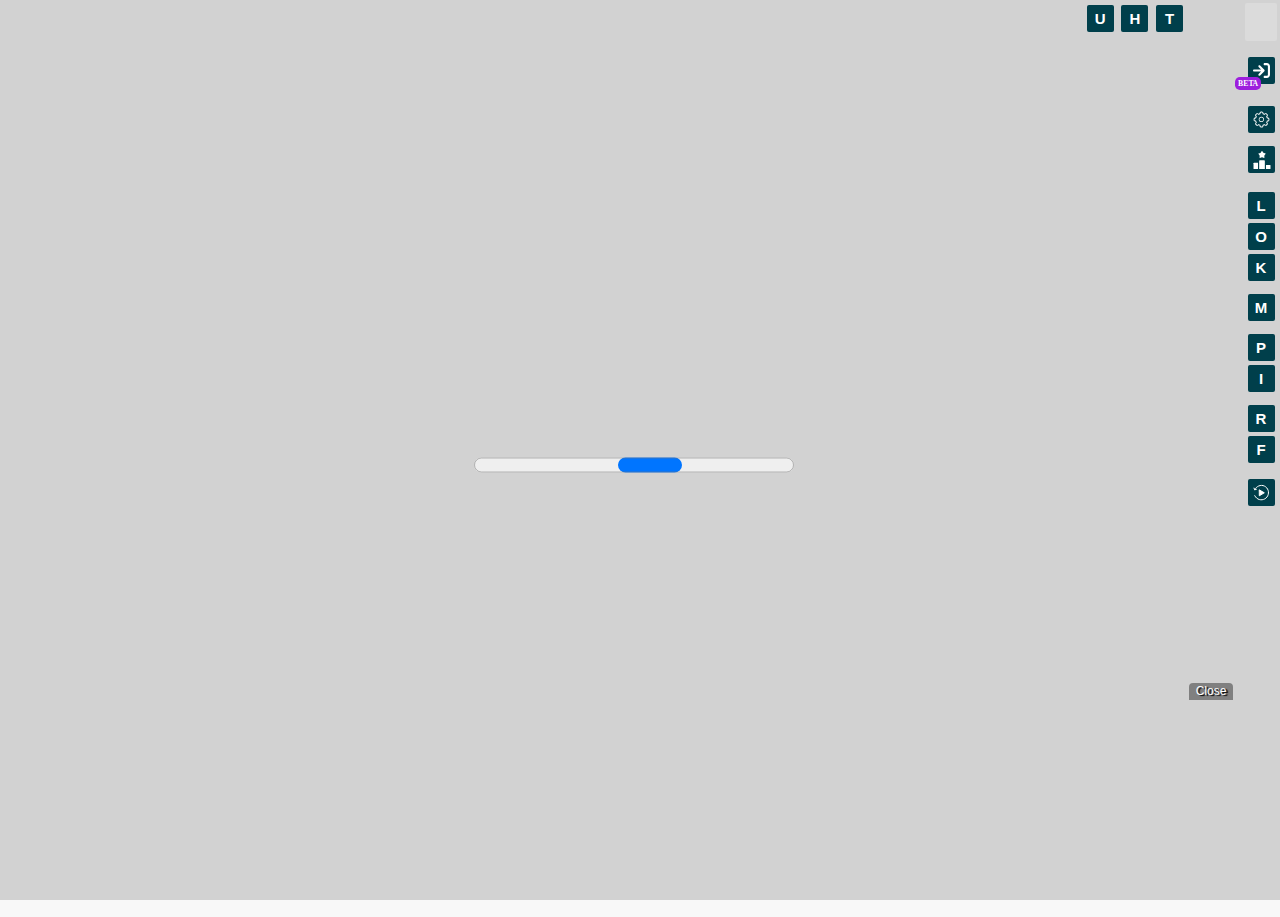
==== commit eec0e8a8: "Merge pull request #61 from ADSBexchange/dev" ====
--- a/html/index.html
+++ b/html/index.html
@@ -1224,4 +1224,7 @@
       gtag('config', 'G-WMZZXH53QH');
     </script>
   </body>
+  <footer>
+    <button id="pmLink">Privacy Manager</button>
+  </footer>
 </html>
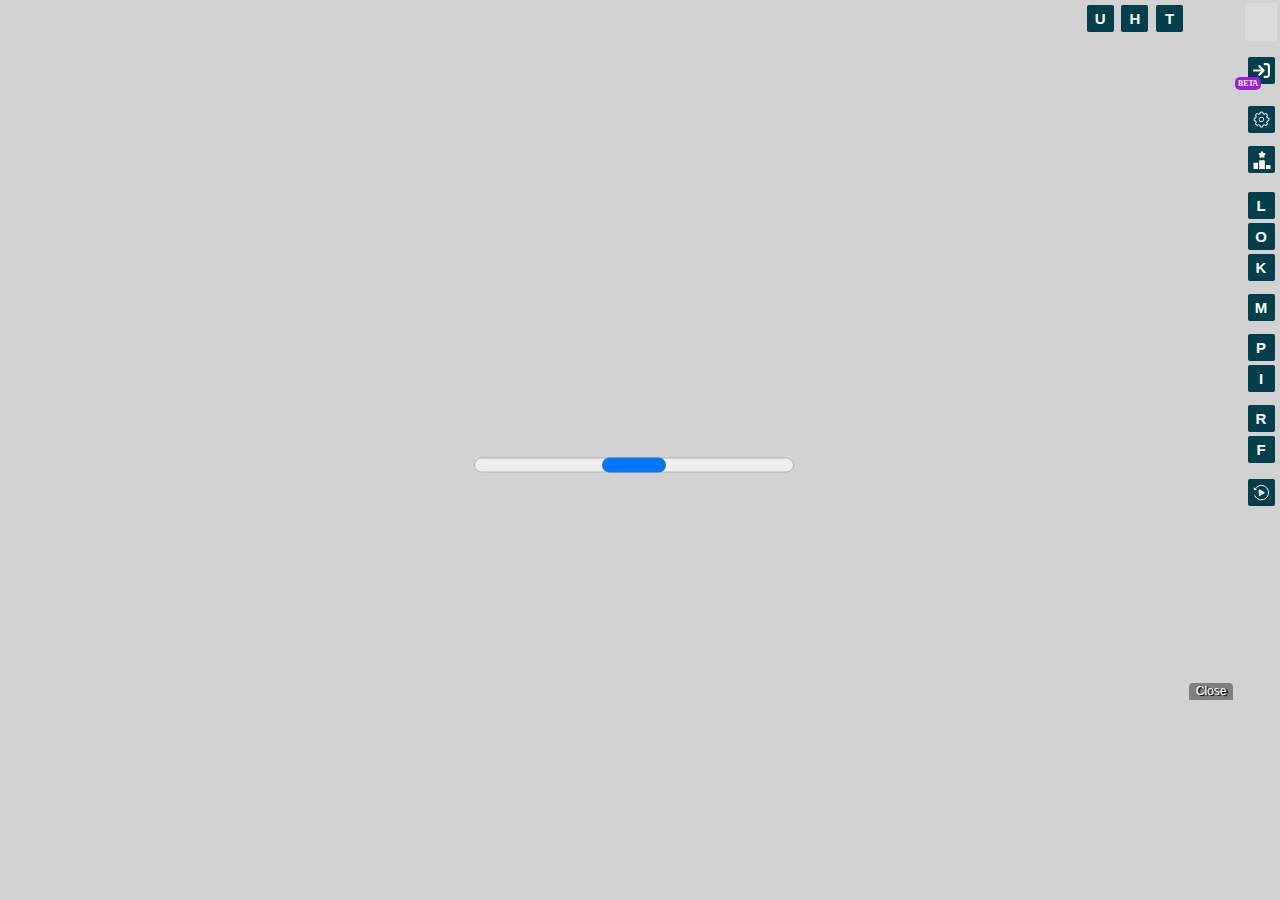
==== commit 730e77e4: "AX-461 Fixing JS code issues" ====
--- a/html/index.html
+++ b/html/index.html
@@ -22,40 +22,35 @@
     <!-- freestar header -->
     <link rel="stylesheet" href="https://a.pub.network/core/pubfig/cls.css">
     <script data-cfasync="false" type="text/javascript">
-    var freestar = freestar || {};
-    freestar.queue = freestar.queue || [];
-    freestar.config = freestar.config || {};
-    freestar.config.enabled_slots = [];
-    freestar.initCallback = function () { (freestar.config.enabled_slots.length === 0) ? freestar.initCallbackCalled = false : freestar.newAdSlots(freestar.config.enabled_slots) }
-    <!-- Page Specific -->
-    freestar.config.disabledProducts = {
-    stickyFooter: true,
-    googleInterstitial: true
-    };
-    let hideById = (arg) => { document.getElementById(arg) && (document.getElementById(arg).style.display="none"); };
-    let hide_freestar = () => {
-    for (let id of ['tracking_leaderboard_container', 'adsbexchange_medrec_atf', 'adsbexchange_right_rail_1', 'adsbexchange_right_rail_2', 'adsbexchange_full_details_leaderboard', 'FreeStarVideoAdContainer_Slider', 'FreeStarVideoAdContainer_Slider_mw']) { hideById(id);};
-    // Ensure full details iframe is full height, in case the ad is hidden
-    document.getElementById('full_details_iframe').style.height = '100%';
-    };
-    let is_subscriber = false;
-    let load_freestar = () => {
-    let ca = decodeURIComponent(document.cookie).split(';');
-    for(let i = 0; i < ca.length; i++) {
-    let c = ca[i];
-    while (c.charAt(0) == ' ') { c = c.substring(1); };
-    if (c.indexOf('adsbx_subscriber=') == 0) { hide_freestar(); is_subscriber=true; return; };
-    }
-    if(!is_subscriber){
-      // <!-- Ad-block recovery -->
-      (()=>{"use strict";var t={175:(t,e,n)=>{n.d(e,{A:()=>c});var r=n(601),o=n.n(r),i=n(314),a=n.n(i)()(o());a.push([t.id,'div._1mbd8ky{position:fixed;top:0;left:0;width:100%;height:100%;background:rgba(0,0,0,.4);z-index:999999}div._1mbd8ky *{box-sizing:border-box}div._1mbd8ky div._198yzhg{position:fixed;top:50%;left:50%;transform:translate(-50%, -50%);display:flex;flex-direction:column;justify-content:flex-start;min-height:25vh;width:50%;background-color:#fff;border:none;border-radius:1em;box-shadow:0 0 10px rgba(0,0,0,.3);text-align:center;font-size:13px;font-family:Arial,Helvetica,sans-serif;font-weight:bold;line-height:2;color:#000}div._1mbd8ky div._198yzhg *:before,div._1mbd8ky div._198yzhg *:after{content:"";display:none}@media screen and (max-width: 479px){div._1mbd8ky div._198yzhg{font-size:13px;width:90%}}@media screen and (min-width: 480px){div._1mbd8ky div._198yzhg{font-size:14px;width:80%}}@media screen and (min-width: 608px){div._1mbd8ky div._198yzhg{font-size:14px;width:70%}}@media screen and (min-width: 960px){div._1mbd8ky div._198yzhg{font-size:16px;width:70%}}@media screen and (min-width: 1200px){div._1mbd8ky div._198yzhg{font-size:16px;width:840px}}div._1mbd8ky div._198yzhg header{width:100%;background-color:rgba(0,0,0,0);border:0;color:inherit;display:block;font-size:1em;font-family:inherit;letter-spacing:normal;margin:0;opacity:1;outline:none;padding:1em 2em;position:static;text-align:center}div._1mbd8ky div._198yzhg header img{display:inline;margin:0 0 16px 0;padding:0;max-width:240px;max-height:60px}div._1mbd8ky div._198yzhg header h2{display:block;line-height:1.3;padding:0;font-family:inherit;font-weight:normal;font-style:normal;text-decoration:initial;text-align:center;font-size:1.75em;margin:0;color:inherit}div._1mbd8ky div._198yzhg header h2:not(img+*){margin-top:30px}div._1mbd8ky div._198yzhg header span.ggmtgz{position:absolute;top:0;right:15px;font-size:2em;font-weight:normal;cursor:pointer;color:inherit}div._1mbd8ky div._198yzhg header span.ggmtgz:hover{filter:brightness(115%)}div._1mbd8ky div._198yzhg section{width:100%;margin:0;padding:1em 2em;text-align:center;font-family:inherit;color:inherit;background:rgba(0,0,0,0)}div._1mbd8ky div._198yzhg section p{display:block;margin:0 0 1em 0;line-height:1.5;text-align:center;font-size:1em;font-family:inherit;color:inherit;overflow-wrap:break-word;font-weight:normal;font-style:normal;text-decoration:initial}div._1mbd8ky div._198yzhg section p:last-of-type{margin:0 0 1.5em 0}div._1mbd8ky div._198yzhg section.ijl1ch{display:block}div._1mbd8ky div._198yzhg section.ijl1ch.v1fx5m{display:none}div._1mbd8ky div._198yzhg section.ijl1ch a.nb9oy2.zl2fp4{color:var(--zl2fp4)}div._1mbd8ky div._198yzhg section.ijl1ch a.nb9oy2._1ogdq5f{text-decoration:var(--_1ogdq5f)}div._1mbd8ky div._198yzhg section.ijl1ch a.nb9oy2._1o7vm1f:visited{color:var(--_1o7vm1f)}div._1mbd8ky div._198yzhg section.ijl1ch div.axogvc{display:block;margin:.75em;padding:0}div._1mbd8ky div._198yzhg section.ijl1ch div.axogvc p._19ax4ey{max-width:80%;margin:0 auto;padding:0;font-size:.85em;color:inherit;font-style:normal;font-weight:normal;cursor:pointer}div._1mbd8ky div._198yzhg section._1863sjh{display:block}div._1mbd8ky div._198yzhg section._1863sjh.v1fx5m{display:none}div._1mbd8ky div._198yzhg section._1863sjh h4._1uwwg2n{color:inherit;text-align:initial;font-weight:normal;font-family:inherit;font-size:1.125em;margin:0 0 .5em .5em}div._1mbd8ky div._198yzhg section._1863sjh div._1w7m8bp{display:flex;margin:1.5em 0}div._1mbd8ky div._198yzhg section._1863sjh div._1w7m8bp ul.hyxf2p{max-height:300px;flex:2;list-style:none;overflow-y:auto;margin:0 1em 0 0;padding-inline-start:0}@media screen and (min-width: 608px){div._1mbd8ky div._198yzhg section._1863sjh div._1w7m8bp ul.hyxf2p{flex:1;margin:0 2em 0 0}}div._1mbd8ky div._198yzhg section._1863sjh div._1w7m8bp ul.hyxf2p li{padding:.75em;cursor:pointer;background:rgba(0,0,0,.05);font-weight:bold}div._1mbd8ky div._198yzhg section._1863sjh div._1w7m8bp ul.hyxf2p li:hover{background:rgba(0,0,0,.075)}div._1mbd8ky div._198yzhg section._1863sjh div._1w7m8bp ul.hyxf2p li.vm0jvi{color:var(--_13jktuh);background:var(--_1j43n1n)}div._1mbd8ky div._198yzhg section._1863sjh div._1w7m8bp div.rrdw3j{max-height:300px;overflow-y:auto;flex:3;display:flex;flex-direction:column;justify-content:space-between;text-align:initial}div._1mbd8ky div._198yzhg section._1863sjh div._1w7m8bp div.rrdw3j ol.aty11x{display:none;list-style-type:decimal;text-align:initial;padding:0;margin:0 2em;font-weight:normal}div._1mbd8ky div._198yzhg section._1863sjh div._1w7m8bp div.rrdw3j ol.aty11x.vm0jvi{display:block}div._1mbd8ky div._198yzhg section._1863sjh div._1w7m8bp div.rrdw3j p{margin:1em 0 0;text-align:inherit;font-style:italic}div._1mbd8ky div._198yzhg section._1863sjh button._1ungsbp{font-size:1em;text-transform:initial}div._1mbd8ky div._198yzhg button._12a8rkv{width:auto;height:auto;max-width:90%;cursor:pointer;display:inline-block;letter-spacing:normal;margin:.75em;opacity:1;outline:none;overflow-wrap:break-word;font-family:inherit;font-weight:normal;font-style:normal;text-decoration:initial;text-transform:uppercase;text-align:center;color:#fff;font-size:1.15em;padding:.75em 2em;padding-inline:2em;padding-block:.75em;line-height:normal;background:#40c28a;border:none;border-radius:.25em;box-shadow:none}div._1mbd8ky div._198yzhg button._12a8rkv:hover{filter:brightness(115%);box-shadow:none}div._1mbd8ky div._198yzhg a._1ad7ks0{height:50px;width:50px;position:absolute;bottom:5px;right:5px}div._1mbd8ky div._198yzhg a._1ad7ks0 img{position:initial;height:100%;width:100%;filter:drop-shadow(1px 1px 1px var(--_1szoe3t))}',""]);const c=a},314:t=>{t.exports=function(t){var e=[];return e.toString=function(){return this.map((function(e){var n="",r=void 0!==e[5];return e[4]&&(n+="@supports (".concat(e[4],") {")),e[2]&&(n+="@media ".concat(e[2]," {")),r&&(n+="@layer".concat(e[5].length>0?" ".concat(e[5]):""," {")),n+=t(e),r&&(n+="}"),e[2]&&(n+="}"),e[4]&&(n+="}"),n})).join("")},e.i=function(t,n,r,o,i){"string"==typeof t&&(t=[[null,t,void 0]]);var a={};if(r)for(var c=0;c<this.length;c++){var s=this[c][0];null!=s&&(a[s]=!0)}for(var l=0;l<t.length;l++){var u=[].concat(t[l]);r&&a[u[0]]||(void 0!==i&&(void 0===u[5]||(u[1]="@layer".concat(u[5].length>0?" ".concat(u[5]):""," {").concat(u[1],"}")),u[5]=i),n&&(u[2]?(u[1]="@media ".concat(u[2]," {").concat(u[1],"}"),u[2]=n):u[2]=n),o&&(u[4]?(u[1]="@supports (".concat(u[4],") {").concat(u[1],"}"),u[4]=o):u[4]="".concat(o)),e.push(u))}},e}},601:t=>{t.exports=function(t){return t[1]}},72:t=>{var e=[];function n(t){for(var n=-1,r=0;r<e.length;r++)if(e[r].identifier===t){n=r;break}return n}function r(t,r){for(var i={},a=[],c=0;c<t.length;c++){var s=t[c],l=r.base?s[0]+r.base:s[0],u=i[l]||0,d="".concat(l," ").concat(u);i[l]=u+1;var f=n(d),h={css:s[1],media:s[2],sourceMap:s[3],supports:s[4],layer:s[5]};if(-1!==f)e[f].references++,e[f].updater(h);else{var p=o(h,r);r.byIndex=c,e.splice(c,0,{identifier:d,updater:p,references:1})}a.push(d)}return a}function o(t,e){var n=e.domAPI(e);n.update(t);return function(e){if(e){if(e.css===t.css&&e.media===t.media&&e.sourceMap===t.sourceMap&&e.supports===t.supports&&e.layer===t.layer)return;n.update(t=e)}else n.remove()}}t.exports=function(t,o){var i=r(t=t||[],o=o||{});return function(t){t=t||[];for(var a=0;a<i.length;a++){var c=n(i[a]);e[c].references--}for(var s=r(t,o),l=0;l<i.length;l++){var u=n(i[l]);0===e[u].references&&(e[u].updater(),e.splice(u,1))}i=s}}},659:t=>{var e={};t.exports=function(t,n){var r=function(t){if(void 0===e[t]){var n=document.querySelector(t);if(window.HTMLIFrameElement&&n instanceof window.HTMLIFrameElement)try{n=n.contentDocument.head}catch(t){n=null}e[t]=n}return e[t]}(t);if(!r)throw new Error("Couldn't find a style target. This probably means that the value for the 'insert' parameter is invalid.");r.appendChild(n)}},540:t=>{t.exports=function(t){var e=document.createElement("style");return t.setAttributes(e,t.attributes),t.insert(e,t.options),e}},56:(t,e,n)=>{t.exports=function(t){var e=n.nc;e&&t.setAttribute("nonce",e)}},825:t=>{t.exports=function(t){if("undefined"==typeof document)return{update:function(){},remove:function(){}};var e=t.insertStyleElement(t);return{update:function(n){!function(t,e,n){var r="";n.supports&&(r+="@supports (".concat(n.supports,") {")),n.media&&(r+="@media ".concat(n.media," {"));var o=void 0!==n.layer;o&&(r+="@layer".concat(n.layer.length>0?" ".concat(n.layer):""," {")),r+=n.css,o&&(r+="}"),n.media&&(r+="}"),n.supports&&(r+="}");var i=n.sourceMap;i&&"undefined"!=typeof btoa&&(r+=`\n/*# sourceMappingURL=data:application/json;base64,`.concat(btoa(unescape(encodeURIComponent(JSON.stringify(i))))," */")),e.styleTagTransform(r,t,e.options)}(e,t,n)},remove:function(){!function(t){if(null===t.parentNode)return!1;t.parentNode.removeChild(t)}(e)}}}},113:t=>{t.exports=function(t,e){if(e.styleSheet)e.styleSheet.cssText=t;else{for(;e.firstChild;)e.removeChild(e.firstChild);e.appendChild(document.createTextNode(t))}}}},e={};function n(r){var o=e[r];if(void 0!==o)return o.exports;var i=e[r]={id:r,exports:{}};return t[r](i,i.exports,n),i.exports}n.n=t=>{var e=t&&t.__esModule?()=>t.default:()=>t;return n.d(e,{a:e}),e},n.d=(t,e)=>{for(var r in e)n.o(e,r)&&!n.o(t,r)&&Object.defineProperty(t,r,{enumerable:!0,get:e[r]})},n.o=(t,e)=>Object.prototype.hasOwnProperty.call(t,e),n.nc=void 0;const r={randomUUID:"undefined"!=typeof crypto&&crypto.randomUUID&&crypto.randomUUID.bind(crypto)};let o;const i=new Uint8Array(16);function a(){if(!o&&(o="undefined"!=typeof crypto&&crypto.getRandomValues&&crypto.getRandomValues.bind(crypto),!o))throw new Error("crypto.getRandomValues() not supported. See https://github.com/uuidjs/uuid#getrandomvalues-not-supported");return o(i)}const c=[];for(let t=0;t<256;++t)c.push((t+256).toString(16).slice(1));function s(t,e=0){return c[t[e+0]]+c[t[e+1]]+c[t[e+2]]+c[t[e+3]]+"-"+c[t[e+4]]+c[t[e+5]]+"-"+c[t[e+6]]+c[t[e+7]]+"-"+c[t[e+8]]+c[t[e+9]]+"-"+c[t[e+10]]+c[t[e+11]]+c[t[e+12]]+c[t[e+13]]+c[t[e+14]]+c[t[e+15]]}const l=function(t,e,n){if(r.randomUUID&&!e&&!t)return r.randomUUID();const o=(t=t||{}).random||(t.rng||a)();if(o[6]=15&o[6]|64,o[8]=63&o[8]|128,e){n=n||0;for(let t=0;t<16;++t)e[n+t]=o[t];return e}return s(o)};var u=n(72),d=n.n(u),f=n(825),h=n.n(f),p=n(659),v=n.n(p),m=n(56),y=n.n(m),g=n(540),b=n.n(g),w=n(113),x=n.n(w),k=n(175),L={};L.styleTagTransform=x(),L.setAttributes=y(),L.insert=v().bind(null,"head"),L.domAPI=h(),L.insertStyleElement=b();d()(k.A,L);k.A&&k.A.locals&&k.A.locals;function E(t){return E="function"==typeof Symbol&&"symbol"==typeof Symbol.iterator?function(t){return typeof t}:function(t){return t&&"function"==typeof Symbol&&t.constructor===Symbol&&t!==Symbol.prototype?"symbol":typeof t},E(t)}function C(){C=function(){return e};var t,e={},n=Object.prototype,r=n.hasOwnProperty,o=Object.defineProperty||function(t,e,n){t[e]=n.value},i="function"==typeof Symbol?Symbol:{},a=i.iterator||"@@iterator",c=i.asyncIterator||"@@asyncIterator",s=i.toStringTag||"@@toStringTag";function l(t,e,n){return Object.defineProperty(t,e,{value:n,enumerable:!0,configurable:!0,writable:!0}),t[e]}try{l({},"")}catch(t){l=function(t,e,n){return t[e]=n}}function u(t,e,n,r){var i=e&&e.prototype instanceof y?e:y,a=Object.create(i.prototype),c=new T(r||[]);return o(a,"_invoke",{value:A(t,n,c)}),a}function d(t,e,n){try{return{type:"normal",arg:t.call(e,n)}}catch(t){return{type:"throw",arg:t}}}e.wrap=u;var f="suspendedStart",h="suspendedYield",p="executing",v="completed",m={};function y(){}function g(){}function b(){}var w={};l(w,a,(function(){return this}));var x=Object.getPrototypeOf,k=x&&x(x(_([])));k&&k!==n&&r.call(k,a)&&(w=k);var L=b.prototype=y.prototype=Object.create(w);function S(t){["next","throw","return"].forEach((function(e){l(t,e,(function(t){return this._invoke(e,t)}))}))}function j(t,e){function n(o,i,a,c){var s=d(t[o],t,i);if("throw"!==s.type){var l=s.arg,u=l.value;return u&&"object"==E(u)&&r.call(u,"__await")?e.resolve(u.__await).then((function(t){n("next",t,a,c)}),(function(t){n("throw",t,a,c)})):e.resolve(u).then((function(t){l.value=t,a(l)}),(function(t){return n("throw",t,a,c)}))}c(s.arg)}var i;o(this,"_invoke",{value:function(t,r){function o(){return new e((function(e,o){n(t,r,e,o)}))}return i=i?i.then(o,o):o()}})}function A(e,n,r){var o=f;return function(i,a){if(o===p)throw Error("Generator is already running");if(o===v){if("throw"===i)throw a;return{value:t,done:!0}}for(r.method=i,r.arg=a;;){var c=r.delegate;if(c){var s=I(c,r);if(s){if(s===m)continue;return s}}if("next"===r.method)r.sent=r._sent=r.arg;else if("throw"===r.method){if(o===f)throw o=v,r.arg;r.dispatchException(r.arg)}else"return"===r.method&&r.abrupt("return",r.arg);o=p;var l=d(e,n,r);if("normal"===l.type){if(o=r.done?v:h,l.arg===m)continue;return{value:l.arg,done:r.done}}"throw"===l.type&&(o=v,r.method="throw",r.arg=l.arg)}}}function I(e,n){var r=n.method,o=e.iterator[r];if(o===t)return n.delegate=null,"throw"===r&&e.iterator.return&&(n.method="return",n.arg=t,I(e,n),"throw"===n.method)||"return"!==r&&(n.method="throw",n.arg=new TypeError("The iterator does not provide a '"+r+"' method")),m;var i=d(o,e.iterator,n.arg);if("throw"===i.type)return n.method="throw",n.arg=i.arg,n.delegate=null,m;var a=i.arg;return a?a.done?(n[e.resultName]=a.value,n.next=e.nextLoc,"return"!==n.method&&(n.method="next",n.arg=t),n.delegate=null,m):a:(n.method="throw",n.arg=new TypeError("iterator result is not an object"),n.delegate=null,m)}function P(t){var e={tryLoc:t[0]};1 in t&&(e.catchLoc=t[1]),2 in t&&(e.finallyLoc=t[2],e.afterLoc=t[3]),this.tryEntries.push(e)}function Y(t){var e=t.completion||{};e.type="normal",delete e.arg,t.completion=e}function T(t){this.tryEntries=[{tryLoc:"root"}],t.forEach(P,this),this.reset(!0)}function _(e){if(e||""===e){var n=e[a];if(n)return n.call(e);if("function"==typeof e.next)return e;if(!isNaN(e.length)){var o=-1,i=function n(){for(;++o<e.length;)if(r.call(e,o))return n.value=e[o],n.done=!1,n;return n.value=t,n.done=!0,n};return i.next=i}}throw new TypeError(E(e)+" is not iterable")}return g.prototype=b,o(L,"constructor",{value:b,configurable:!0}),o(b,"constructor",{value:g,configurable:!0}),g.displayName=l(b,s,"GeneratorFunction"),e.isGeneratorFunction=function(t){var e="function"==typeof t&&t.constructor;return!!e&&(e===g||"GeneratorFunction"===(e.displayName||e.name))},e.mark=function(t){return Object.setPrototypeOf?Object.setPrototypeOf(t,b):(t.__proto__=b,l(t,s,"GeneratorFunction")),t.prototype=Object.create(L),t},e.awrap=function(t){return{__await:t}},S(j.prototype),l(j.prototype,c,(function(){return this})),e.AsyncIterator=j,e.async=function(t,n,r,o,i){void 0===i&&(i=Promise);var a=new j(u(t,n,r,o),i);return e.isGeneratorFunction(n)?a:a.next().then((function(t){return t.done?t.value:a.next()}))},S(L),l(L,s,"Generator"),l(L,a,(function(){return this})),l(L,"toString",(function(){return"[object Generator]"})),e.keys=function(t){var e=Object(t),n=[];for(var r in e)n.push(r);return n.reverse(),function t(){for(;n.length;){var r=n.pop();if(r in e)return t.value=r,t.done=!1,t}return t.done=!0,t}},e.values=_,T.prototype={constructor:T,reset:function(e){if(this.prev=0,this.next=0,this.sent=this._sent=t,this.done=!1,this.delegate=null,this.method="next",this.arg=t,this.tryEntries.forEach(Y),!e)for(var n in this)"t"===n.charAt(0)&&r.call(this,n)&&!isNaN(+n.slice(1))&&(this[n]=t)},stop:function(){this.done=!0;var t=this.tryEntries[0].completion;if("throw"===t.type)throw t.arg;return this.rval},dispatchException:function(e){if(this.done)throw e;var n=this;function o(r,o){return c.type="throw",c.arg=e,n.next=r,o&&(n.method="next",n.arg=t),!!o}for(var i=this.tryEntries.length-1;i>=0;--i){var a=this.tryEntries[i],c=a.completion;if("root"===a.tryLoc)return o("end");if(a.tryLoc<=this.prev){var s=r.call(a,"catchLoc"),l=r.call(a,"finallyLoc");if(s&&l){if(this.prev<a.catchLoc)return o(a.catchLoc,!0);if(this.prev<a.finallyLoc)return o(a.finallyLoc)}else if(s){if(this.prev<a.catchLoc)return o(a.catchLoc,!0)}else{if(!l)throw Error("try statement without catch or finally");if(this.prev<a.finallyLoc)return o(a.finallyLoc)}}}},abrupt:function(t,e){for(var n=this.tryEntries.length-1;n>=0;--n){var o=this.tryEntries[n];if(o.tryLoc<=this.prev&&r.call(o,"finallyLoc")&&this.prev<o.finallyLoc){var i=o;break}}i&&("break"===t||"continue"===t)&&i.tryLoc<=e&&e<=i.finallyLoc&&(i=null);var a=i?i.completion:{};return a.type=t,a.arg=e,i?(this.method="next",this.next=i.finallyLoc,m):this.complete(a)},complete:function(t,e){if("throw"===t.type)throw t.arg;return"break"===t.type||"continue"===t.type?this.next=t.arg:"return"===t.type?(this.rval=this.arg=t.arg,this.method="return",this.next="end"):"normal"===t.type&&e&&(this.next=e),m},finish:function(t){for(var e=this.tryEntries.length-1;e>=0;--e){var n=this.tryEntries[e];if(n.finallyLoc===t)return this.complete(n.completion,n.afterLoc),Y(n),m}},catch:function(t){for(var e=this.tryEntries.length-1;e>=0;--e){var n=this.tryEntries[e];if(n.tryLoc===t){var r=n.completion;if("throw"===r.type){var o=r.arg;Y(n)}return o}}throw Error("illegal catch attempt")},delegateYield:function(e,n,r){return this.delegate={iterator:_(e),resultName:n,nextLoc:r},"next"===this.method&&(this.arg=t),m}},e}function S(t,e,n,r,o,i,a){try{var c=t[i](a),s=c.value}catch(t){return void n(t)}c.done?e(s):Promise.resolve(s).then(r,o)}function j(t){return function(){var e=this,n=arguments;return new Promise((function(r,o){var i=t.apply(e,n);function a(t){S(i,r,o,a,c,"next",t)}function c(t){S(i,r,o,a,c,"throw",t)}a(void 0)}))}}var A="ZnMtYWRiLWVycg",I=function(){var t=j(C().mark((function t(){var e,n,r,o,i;return C().wrap((function(t){for(;;)switch(t.prev=t.next){case 0:if(document.body){t.next=3;break}return t.next=3,new Promise((function(t){return document.addEventListener("DOMContentLoaded",t)}));case 3:for(e=["YWQ=","YmFubmVyLWFk","YmFubmVyX2Fk","YmFubmVyLWFkLWNvbnRhaW5lcg==","YWQtc2lkZXJhaWw=","c3RpY2t5YWRz","aW1wcnRudC1jbnQ="],(n=document.createElement("div")).textContent=Math.random().toString(),n.setAttribute(atob("ZGF0YS1mcmVlc3Rhci1hZA=="),Math.random().toString()),r=0;r<e.length;r++)n.classList.add(atob(e[r]));if(n.style.display="block",document.body.appendChild(n),o=window.getComputedStyle(n),i=null==o?void 0:o.display,n.remove(),"none"!==i){t.next=15;break}throw new Error(A);case 15:case"end":return t.stop()}}),t)})));return function(){return t.apply(this,arguments)}}(),P=function(){var t=j(C().mark((function t(e){var n,r=arguments;return C().wrap((function(t){for(;;)switch(t.prev=t.next){case 0:return n=r.length>1&&void 0!==r[1]&&r[1],t.abrupt("return",new Promise((function(t,r){var o=document.createElement("script");try{o.src=e,o.addEventListener("load",(function(){n?T(e,t,r):t()})),o.addEventListener("error",(function(){r(A)})),document.head.appendChild(o)}catch(t){r(t)}finally{o.remove()}})));case 2:case"end":return t.stop()}}),t)})));return function(e){return t.apply(this,arguments)}}(),Y=function(){var t=j(C().mark((function t(){var e,n=arguments;return C().wrap((function(t){for(;;)switch(t.prev=t.next){case 0:return e=n.length>0&&void 0!==n[0]?n[0]:atob("aHR0cHM6Ly9hLnB1Yi5uZXR3b3JrL2NvcmUvaW1ncy8xLnBuZw"),t.abrupt("return",new Promise((function(t,n){var r=encodeURIComponent((new Date).toISOString().split("Z")[0]),o=document.createElement("img");o.src="".concat(e,"?x=").concat(r),o.onload=j(C().mark((function r(){return C().wrap((function(r){for(;;)switch(r.prev=r.next){case 0:return r.next=2,T(e,t,n);case 2:t(),o.remove();case 4:case"end":return r.stop()}}),r)}))),o.onerror=function(){n(A),o.remove()},document.body.appendChild(o)})));case 2:case"end":return t.stop()}}),t)})));return function(){return t.apply(this,arguments)}}(),T=function(){var t=j(C().mark((function t(e,n,r){var o,i,a,c;return C().wrap((function(t){for(;;)switch(t.prev=t.next){case 0:return t.prev=0,t.next=3,fetch(e);case 3:o=t.sent,i=null==o?void 0:o.redirected,a=null==o?void 0:o.url,c=!!a&&a!==e,i||c?r(A):n(),t.next=13;break;case 10:t.prev=10,t.t0=t.catch(0),r(A);case 13:case"end":return t.stop()}}),t,null,[[0,10]])})));return function(e,n,r){return t.apply(this,arguments)}}();function _(t){return _="function"==typeof Symbol&&"symbol"==typeof Symbol.iterator?function(t){return typeof t}:function(t){return t&&"function"==typeof Symbol&&t.constructor===Symbol&&t!==Symbol.prototype?"symbol":typeof t},_(t)}function z(){z=function(){return e};var t,e={},n=Object.prototype,r=n.hasOwnProperty,o=Object.defineProperty||function(t,e,n){t[e]=n.value},i="function"==typeof Symbol?Symbol:{},a=i.iterator||"@@iterator",c=i.asyncIterator||"@@asyncIterator",s=i.toStringTag||"@@toStringTag";function l(t,e,n){return Object.defineProperty(t,e,{value:n,enumerable:!0,configurable:!0,writable:!0}),t[e]}try{l({},"")}catch(t){l=function(t,e,n){return t[e]=n}}function u(t,e,n,r){var i=e&&e.prototype instanceof y?e:y,a=Object.create(i.prototype),c=new P(r||[]);return o(a,"_invoke",{value:S(t,n,c)}),a}function d(t,e,n){try{return{type:"normal",arg:t.call(e,n)}}catch(t){return{type:"throw",arg:t}}}e.wrap=u;var f="suspendedStart",h="suspendedYield",p="executing",v="completed",m={};function y(){}function g(){}function b(){}var w={};l(w,a,(function(){return this}));var x=Object.getPrototypeOf,k=x&&x(x(Y([])));k&&k!==n&&r.call(k,a)&&(w=k);var L=b.prototype=y.prototype=Object.create(w);function E(t){["next","throw","return"].forEach((function(e){l(t,e,(function(t){return this._invoke(e,t)}))}))}function C(t,e){function n(o,i,a,c){var s=d(t[o],t,i);if("throw"!==s.type){var l=s.arg,u=l.value;return u&&"object"==_(u)&&r.call(u,"__await")?e.resolve(u.__await).then((function(t){n("next",t,a,c)}),(function(t){n("throw",t,a,c)})):e.resolve(u).then((function(t){l.value=t,a(l)}),(function(t){return n("throw",t,a,c)}))}c(s.arg)}var i;o(this,"_invoke",{value:function(t,r){function o(){return new e((function(e,o){n(t,r,e,o)}))}return i=i?i.then(o,o):o()}})}function S(e,n,r){var o=f;return function(i,a){if(o===p)throw Error("Generator is already running");if(o===v){if("throw"===i)throw a;return{value:t,done:!0}}for(r.method=i,r.arg=a;;){var c=r.delegate;if(c){var s=j(c,r);if(s){if(s===m)continue;return s}}if("next"===r.method)r.sent=r._sent=r.arg;else if("throw"===r.method){if(o===f)throw o=v,r.arg;r.dispatchException(r.arg)}else"return"===r.method&&r.abrupt("return",r.arg);o=p;var l=d(e,n,r);if("normal"===l.type){if(o=r.done?v:h,l.arg===m)continue;return{value:l.arg,done:r.done}}"throw"===l.type&&(o=v,r.method="throw",r.arg=l.arg)}}}function j(e,n){var r=n.method,o=e.iterator[r];if(o===t)return n.delegate=null,"throw"===r&&e.iterator.return&&(n.method="return",n.arg=t,j(e,n),"throw"===n.method)||"return"!==r&&(n.method="throw",n.arg=new TypeError("The iterator does not provide a '"+r+"' method")),m;var i=d(o,e.iterator,n.arg);if("throw"===i.type)return n.method="throw",n.arg=i.arg,n.delegate=null,m;var a=i.arg;return a?a.done?(n[e.resultName]=a.value,n.next=e.nextLoc,"return"!==n.method&&(n.method="next",n.arg=t),n.delegate=null,m):a:(n.method="throw",n.arg=new TypeError("iterator result is not an object"),n.delegate=null,m)}function A(t){var e={tryLoc:t[0]};1 in t&&(e.catchLoc=t[1]),2 in t&&(e.finallyLoc=t[2],e.afterLoc=t[3]),this.tryEntries.push(e)}function I(t){var e=t.completion||{};e.type="normal",delete e.arg,t.completion=e}function P(t){this.tryEntries=[{tryLoc:"root"}],t.forEach(A,this),this.reset(!0)}function Y(e){if(e||""===e){var n=e[a];if(n)return n.call(e);if("function"==typeof e.next)return e;if(!isNaN(e.length)){var o=-1,i=function n(){for(;++o<e.length;)if(r.call(e,o))return n.value=e[o],n.done=!1,n;return n.value=t,n.done=!0,n};return i.next=i}}throw new TypeError(_(e)+" is not iterable")}return g.prototype=b,o(L,"constructor",{value:b,configurable:!0}),o(b,"constructor",{value:g,configurable:!0}),g.displayName=l(b,s,"GeneratorFunction"),e.isGeneratorFunction=function(t){var e="function"==typeof t&&t.constructor;return!!e&&(e===g||"GeneratorFunction"===(e.displayName||e.name))},e.mark=function(t){return Object.setPrototypeOf?Object.setPrototypeOf(t,b):(t.__proto__=b,l(t,s,"GeneratorFunction")),t.prototype=Object.create(L),t},e.awrap=function(t){return{__await:t}},E(C.prototype),l(C.prototype,c,(function(){return this})),e.AsyncIterator=C,e.async=function(t,n,r,o,i){void 0===i&&(i=Promise);var a=new C(u(t,n,r,o),i);return e.isGeneratorFunction(n)?a:a.next().then((function(t){return t.done?t.value:a.next()}))},E(L),l(L,s,"Generator"),l(L,a,(function(){return this})),l(L,"toString",(function(){return"[object Generator]"})),e.keys=function(t){var e=Object(t),n=[];for(var r in e)n.push(r);return n.reverse(),function t(){for(;n.length;){var r=n.pop();if(r in e)return t.value=r,t.done=!1,t}return t.done=!0,t}},e.values=Y,P.prototype={constructor:P,reset:function(e){if(this.prev=0,this.next=0,this.sent=this._sent=t,this.done=!1,this.delegate=null,this.method="next",this.arg=t,this.tryEntries.forEach(I),!e)for(var n in this)"t"===n.charAt(0)&&r.call(this,n)&&!isNaN(+n.slice(1))&&(this[n]=t)},stop:function(){this.done=!0;var t=this.tryEntries[0].completion;if("throw"===t.type)throw t.arg;return this.rval},dispatchException:function(e){if(this.done)throw e;var n=this;function o(r,o){return c.type="throw",c.arg=e,n.next=r,o&&(n.method="next",n.arg=t),!!o}for(var i=this.tryEntries.length-1;i>=0;--i){var a=this.tryEntries[i],c=a.completion;if("root"===a.tryLoc)return o("end");if(a.tryLoc<=this.prev){var s=r.call(a,"catchLoc"),l=r.call(a,"finallyLoc");if(s&&l){if(this.prev<a.catchLoc)return o(a.catchLoc,!0);if(this.prev<a.finallyLoc)return o(a.finallyLoc)}else if(s){if(this.prev<a.catchLoc)return o(a.catchLoc,!0)}else{if(!l)throw Error("try statement without catch or finally");if(this.prev<a.finallyLoc)return o(a.finallyLoc)}}}},abrupt:function(t,e){for(var n=this.tryEntries.length-1;n>=0;--n){var o=this.tryEntries[n];if(o.tryLoc<=this.prev&&r.call(o,"finallyLoc")&&this.prev<o.finallyLoc){var i=o;break}}i&&("break"===t||"continue"===t)&&i.tryLoc<=e&&e<=i.finallyLoc&&(i=null);var a=i?i.completion:{};return a.type=t,a.arg=e,i?(this.method="next",this.next=i.finallyLoc,m):this.complete(a)},complete:function(t,e){if("throw"===t.type)throw t.arg;return"break"===t.type||"continue"===t.type?this.next=t.arg:"return"===t.type?(this.rval=this.arg=t.arg,this.method="return",this.next="end"):"normal"===t.type&&e&&(this.next=e),m},finish:function(t){for(var e=this.tryEntries.length-1;e>=0;--e){var n=this.tryEntries[e];if(n.finallyLoc===t)return this.complete(n.completion,n.afterLoc),I(n),m}},catch:function(t){for(var e=this.tryEntries.length-1;e>=0;--e){var n=this.tryEntries[e];if(n.tryLoc===t){var r=n.completion;if("throw"===r.type){var o=r.arg;I(n)}return o}}throw Error("illegal catch attempt")},delegateYield:function(e,n,r){return this.delegate={iterator:Y(e),resultName:n,nextLoc:r},"next"===this.method&&(this.arg=t),m}},e}function O(t,e,n,r,o,i,a){try{var c=t[i](a),s=c.value}catch(t){return void n(t)}c.done?e(s):Promise.resolve(s).then(r,o)}function H(t){return function(){var e=this,n=arguments;return new Promise((function(r,o){var i=t.apply(e,n);function a(t){O(i,r,o,a,c,"next",t)}function c(t){O(i,r,o,a,c,"throw",t)}a(void 0)}))}}function U(t,e){for(var n=0;n<e.length;n++){var r=e[n];r.enumerable=r.enumerable||!1,r.configurable=!0,"value"in r&&(r.writable=!0),Object.defineProperty(t,R(r.key),r)}}function R(t){var e=function(t,e){if("object"!=_(t)||!t)return t;var n=t[Symbol.toPrimitive];if(void 0!==n){var r=n.call(t,e||"default");if("object"!=_(r))return r;throw new TypeError("@@toPrimitive must return a primitive value.")}return("string"===e?String:Number)(t)}(t,"string");return"symbol"==_(e)?e:e+""}var F=function(){return t=function t(e){!function(t,e){if(!(t instanceof e))throw new TypeError("Cannot call a class as a function")}(this,t),this.config=null,this.langCode=null,this.languages=this.getUserPreferredLanguages(e)},e=[{key:"init",value:(i=H(z().mark((function t(){return z().wrap((function(t){for(;;)switch(t.prev=t.next){case 0:return t.next=2,this.fetchConfig();case 2:this.config=t.sent,null!==this.config&&(this.langCode=this.getFirstSupportedLanguage(this.languages),this.observe());case 4:case"end":return t.stop()}}),t,this)}))),function(){return i.apply(this,arguments)})},{key:"fetchConfig",value:(o=H(z().mark((function t(){var e,n,r,o,i,a;return z().wrap((function(t){for(;;)switch(t.prev=t.next){case 0:return n=(e=["Y29uZmlnLmNvbmZpZy1mYWN0b3J5LmNvbQ==","Y29uZmlnLmNvbnRlbnQtc2V0dGluZ3MuY29t","Y29uZmlnLnNpdGUtY29uZmlnLmNvbQ==","Y29uZmlnLmZyZmlndXJlcy5jb20="]).length-1,r=Number.isNaN(Number(localStorage.getItem("fs.cdi")))?0:Number(localStorage.getItem("fs.cdi")),o=Number.isNaN(Number(localStorage.getItem("fs.cfc")))?0:Number(localStorage.getItem("fs.cfc")),i=atob(e[r]),a="https://".concat(i,"/adsbexchange-com.json"),t.prev=6,t.next=9,fetch(a);case 9:return t.abrupt("return",t.sent.json());case 12:return t.prev=12,t.t0=t.catch(6),++o>=3&&(o=0,r++),r>n&&(r=0),t.abrupt("return",null);case 18:return t.prev=18,localStorage.setItem("fs.cdi",r),localStorage.setItem("fs.cfc",o),t.finish(18);case 22:case"end":return t.stop()}}),t,null,[[6,12,18,22]])}))),function(){return o.apply(this,arguments)})},{key:"killScroll",value:function(t){if(t.isScrollDisabled){this.existingOverflow=document.body.style.overflow,document.body.style.overflow="hidden";var e=window.pageYOffset||document.documentElement.scrollTop,n=window.pageXOffset||document.documentElement.scrollLeft;document.body.style.top="-".concat(e,"px"),document.body.style.left="-".concat(n,"px"),window.onscroll=function(){window.scrollTo(n,e)}}}},{key:"reviveScroll",value:function(){document.body.style.overflow=this.existingOverflow||"",window.onscroll=function(){}}},{key:"getUserPreferredLanguages",value:function(t){var e=t.languages,n=t.language,r=void 0===e?[n]:e;if(r)return r.map((function(t){var e=t.trim().toLowerCase();if(!e.includes("zh"))return e.split(/-|_/)[0];var n=e.split(/-|_/)[1];return"zh"===e||["hans","cn","sg"].includes(n)?"zh":["hant","hk","mo","tw"].includes(n)?"zh-hant":void 0}))}},{key:"getFirstSupportedLanguage",value:function(t){var e=this,n=["title","paragraphOne","buttonText"],r=t.find((function(t){return n.every((function(n){return!!e.config[n][t]}))}));return void 0!==r?r:"en"}},{key:"getLocalizedTextContent",value:function(t,e){var n,r=arguments.length>2&&void 0!==arguments[2]&&arguments[2],o=t[e];if(void 0===o)throw new Error("Config text not found for text key ".concat(e));return r?null!==(n=o[this.langCode])&&void 0!==n?n:o.en:o[this.langCode]}},{key:"getPixelString",value:function(t){return"number"==typeof t?"".concat(t,"px"):null}},{key:"pickContrastingColorValue",value:function(t,e,n){var r=t.substring(1,7);return.299*parseInt(r.substring(0,2),16)+.587*parseInt(r.substring(2,4),16)+.114*parseInt(r.substring(4,6),16)>=128?e:n}},{key:"generateOverlay",value:function(t){var e=this,n=t.siteId,r=t.isCloseEnabled,o=t.dismissDuration,i=t.dismissDurationPv,a=t.logoUrl,c=t.font,s=t.paragraphTwo,l=t.paragraphThree,u=t.closeText,d=t.linkText,f=t.linkUrl,h=t.textColor,p=t.headerTextColor,v=t.buttonTextColor,m=t.headerBgColor,y=t.bgColor,g=t.buttonBgColor,b=t.borderColor,w=t.borderWidth,x=t.borderRadius,k=t.closeButtonColor,L=t.closeTextColor,E=t.linkTextColor,C=t.linkTextDecoration,S=t.linkVisitedTextColor,j=t.hasFsBranding,A=t.disableInstructions,I=document.createElement("div");I.style.setProperty("--_1j43n1n",g||"#40C28A"),I.style.setProperty("--_13jktuh",v||"#000000"),I.style.setProperty("--_1szoe3t",this.pickContrastingColorValue(y||"#FFFFFF","white","black")),E&&I.style.setProperty("--zl2fp4",E),S&&I.style.setProperty("--_1o7vm1f",S),C&&I.style.setProperty("--_1ogdq5f",C),I.classList.add("_1mbd8ky"),I.id="eavgqh",I.dir="auto",this.oid=I.id;var P=document.createElement("div");P.classList.add("_198yzhg"),y&&(P.style.backgroundColor=y),c&&(P.style.fontFamily=c),h&&(P.style.color=h);var Y=this.getPixelString(x),T=this.getPixelString(w);Y&&(P.style.borderRadius=Y),(b||T)&&(P.style.borderStyle="solid"),b&&(P.style.borderColor=b),T&&(P.style.borderWidth=T);var _=document.createElement("header");if(p&&(_.style.color=p),m){_.style.backgroundColor=m;var z=Y||"1em";_.style.borderTopLeftRadius=z,_.style.borderTopRightRadius=z}if(a){var O=document.createElement("img");O.src=a,O.alt="Logo",O.onerror=function(){this.style.display="none"},_.appendChild(O)}var H=document.createElement("h2");H.textContent=this.getLocalizedTextContent(t,"title"),_.appendChild(H);var U=document.createElement("section");U.classList.add("ijl1ch");var R=document.createElement("p");if(R.textContent=this.getLocalizedTextContent(t,"paragraphOne"),U.appendChild(R),s&&0!==Object.keys(s).length){var F=document.createElement("p");F.textContent=this.getLocalizedTextContent(t,"paragraphTwo"),U.appendChild(F)}if(l&&0!==Object.keys(l).length){var B=document.createElement("p");B.textContent=this.getLocalizedTextContent(t,"paragraphThree"),U.appendChild(B)}var V=d&&this.getLocalizedTextContent(t,"linkText"),N=f&&this.getLocalizedTextContent(t,"linkUrl",!0);if(V&&N){var G=document.createElement("div");G.style.margin="0 0 1em";var Q=document.createElement("a");Q.classList.add("nb9oy2"),E&&Q.classList.add("zl2fp4"),S&&Q.classList.add("_1o7vm1f"),C&&Q.classList.add("_1ogdq5f"),Q.textContent=V,Q.href=N,Q.target="_blank",G.appendChild(Q),U.appendChild(G)}var D=document.createElement("button");if(D.classList.add("_12a8rkv"),D.tabIndex=0,D.textContent=this.getLocalizedTextContent(t,"buttonText"),g&&(D.style.backgroundColor=g),v&&(D.style.color=v),D.onclick=function(){document.querySelector("section.ijl1ch").classList.add("v1fx5m"),document.querySelector("section._1863sjh").classList.remove("v1fx5m")},U.appendChild(D),r){var M=function(){I.remove(),e.reviveScroll(),o||i?(sessionStorage.removeItem("fs.adb".concat(n||"",".dis")),i?e.updateValues("p"):o&&e.updateValues("dt")):sessionStorage.setItem("fs.adb".concat(n||"",".dis"),"1")},W=document.createElement("span");if(W.classList.add("ggmtgz"),W.innerHTML="&times;",W.tabIndex=0,k&&(W.style.color=k),W.addEventListener("click",M),_.appendChild(W),u&&0!==Object.keys(u).length){var J=document.createElement("div");J.classList.add("axogvc");var Z=document.createElement("p");Z.classList.add("_19ax4ey"),Z.textContent=this.getLocalizedTextContent(t,"closeText"),L&&(Z.style.color=L),Z.addEventListener("click",M),J.appendChild(Z),U.appendChild(J)}}var q=document.createElement("section");q.classList.add("_1863sjh","v1fx5m");var X=document.createElement("h4");X.classList.add("_1uwwg2n"),X.textContent=this.getLocalizedTextContent(t,"instructionsTitle");var K=document.createElement("div");K.classList.add("_1w7m8bp");var $=document.createElement("ul");$.classList.add("hyxf2p");var tt=document.createElement("div");tt.classList.add("rrdw3j"),A.forEach((function(t,n){var r=document.createElement("li");r.onclick=function(){return function(t){for(var e=document.querySelectorAll(".hyxf2p > li"),n=document.getElementsByClassName("aty11x"),r=0;r<n.length;r++)e[r].classList.remove("vm0jvi"),n[r].classList.remove("vm0jvi");e[t].classList.add("vm0jvi"),n[t].classList.add("vm0jvi")}(n)},r.textContent=e.getLocalizedTextContent(t,"name",!0),$.appendChild(r);var o=document.createElement("ol");o.classList.add("aty11x"),0===n&&(r.classList.add("vm0jvi"),o.classList.add("vm0jvi")),e.getLocalizedTextContent(t,"steps").forEach((function(t){var e=document.createElement("li");e.textContent=t,o.appendChild(e)})),tt.appendChild(o)}));var et=this.getLocalizedTextContent(t,"disclaimerText"),nt=document.createElement("p");nt.textContent=et,tt.appendChild(nt),K.appendChild($),K.appendChild(tt);var rt=document.createElement("button");if(rt.classList.add("_12a8rkv","_1ungsbp"),rt.textContent=this.getLocalizedTextContent(t,"backButtonText"),g&&(rt.style.backgroundColor=g),v&&(rt.style.color=v),rt.onclick=function(){document.querySelector("section._1863sjh").classList.add("v1fx5m"),document.querySelector("section.ijl1ch").classList.remove("v1fx5m")},q.appendChild(X),q.appendChild(K),q.appendChild(rt),P.appendChild(_),P.appendChild(U),P.appendChild(q),j){var ot=document.createElement("a");ot.classList.add("_1ad7ks0"),ot.href=atob("aHR0cHM6Ly9mcmVlc3Rhci5jb20vYWQtcHJvZHVjdHMvZGVza3RvcC1tb2JpbGUvZnJlZXN0YXItcmVjb3ZlcmVk"),ot.target="_blank";var it=document.createElement("img");it.alt="Logo",it.src=this.pickContrastingColorValue(y||"#FFFFFF","[data-uri]","[data-uri]"),ot.appendChild(it),P.appendChild(ot)}return I.appendChild(P),I}},{key:"getAndSetOverlay",value:(r=H(z().mark((function t(e){var n,r,o,i;return z().wrap((function(t){for(;;)switch(t.prev=t.next){case 0:if(this.post(!0,e),e.dismissDuration||e.dismissDurationPv||"1"!==sessionStorage.getItem("fs.adb".concat(e.siteId||"",".dis"))){t.next=3;break}return t.abrupt("return");case 3:if(n=localStorage.getItem("fs.adb"),r=n&&JSON.parse(n),!e.dismissDurationPv||!r.p||"number"!=typeof r.p){t.next=14;break}if(!(e.dismissDurationPv<=r.p+1)){t.next=10;break}this.clearValue("p"),t.next=12;break;case 10:return this.updateValues("p"),t.abrupt("return");case 12:t.next=15;break;case 14:this.clearValue("p");case 15:if(o=parseInt(r.dt,10),!e.dismissDuration||!o){t.next=25;break}if(!(Math.abs((Date.now()-o)/36e5)<e.dismissDuration)){t.next=22;break}return t.abrupt("return");case 22:this.clearValue("dt");case 23:t.next=26;break;case 25:this.clearValue("dt");case 26:if(document.body){t.next=29;break}return t.next=29,new Promise((function(t){return document.addEventListener("DOMContentLoaded",t)}));case 29:if(this.killScroll(e),null===document.querySelector("#".concat(this.oid))){t.next=32;break}return t.abrupt("return");case 32:i=this.generateOverlay(e),document.body.appendChild(i);case 34:case"end":return t.stop()}}),t,this)}))),function(t){return r.apply(this,arguments)})},{key:"getStatus",value:function(t,e){return!0===e?1:2===t||1===t?2:0}},{key:"getAndSetData",value:function(t){var e,n,r,o=localStorage.getItem("fs.adb"),i=o&&JSON.parse(o),a=Date.now();return i?(e=i.i,n=i.ot,r=this.getStatus(i.s,t)):(i={},e=l(),n=a,r=t?1:0),i.i=e,i.s=r,i.ot=n,i.lt=a,localStorage.setItem("fs.adb",JSON.stringify(i)),i}},{key:"updateValues",value:function(t){var e=localStorage.getItem("fs.adb"),n=e&&JSON.parse(e);"p"===t?(n.p=n.p?n.p+1:1,n.dt&&delete n.dt):"dt"===t&&(n.dt=Date.now(),n.p&&delete n.p),localStorage.setItem("fs.adb",JSON.stringify(n))}},{key:"clearValue",value:function(t){var e=localStorage.getItem("fs.adb"),n=e&&JSON.parse(e);n[t]&&(delete n[t],localStorage.setItem("fs.adb",JSON.stringify(n)))}},{key:"post",value:function(t,e){var n=atob("c2l0ZS1jb25maWcuY29t"),r=e.cDomain||n,o="https://".concat(r,"/v2/abr"),i=this.getAndSetData(t),a=e.accountId,c=e.siteId,s=navigator.userAgent||window.navigator.userAgent,l=document.referrer,u=window.location,d={accountId:a,siteId:c,userId:i.i,url:u.href,referalURL:l,userAgent:s,status:function(t){switch(t){case 0:return"not detected";case 1:return"detected";case 2:return"recovered";default:return}}(i.s),returning:i.ot!==i.lt,version:"1.4.0"};fetch(o,{method:"POST",headers:{"Content-Type":"application/json","X-Client-Geo-Location":"{client_region},{client_region_subdivision},{client_city}"},body:JSON.stringify(d)}).catch((function(){}))}},{key:"observe",value:function(){var t=this,e="";new MutationObserver((function(){location.pathname!==e&&(e=location.pathname,t.run())})).observe(document,{subtree:!0,childList:!0})}},{key:"run",value:function(){var t=this,e=this.config;setTimeout(H(z().mark((function n(){return z().wrap((function(n){for(;;)switch(n.prev=n.next){case 0:return n.prev=0,n.next=3,I();case 3:return n.next=5,Y();case 5:return n.next=7,P(atob("aHR0cHM6Ly9hLnB1Yi5uZXR3b3JrL2NvcmUvcHJlYmlkLXVuaXZlcnNhbC1jcmVhdGl2ZS5qcw=="),!0);case 7:return n.next=9,P(atob("aHR0cHM6Ly93d3cuZ29vZ2xldGFnc2VydmljZXMuY29tL3RhZy9qcy9ncHQuanM="),!1);case 9:t.post(!1,e),n.next=17;break;case 12:if(n.prev=12,n.t0=n.catch(0),n.t0!==A&&(null===n.t0||void 0===n.t0?void 0:n.t0.message)!==A){n.next=17;break}return n.next=17,t.getAndSetOverlay(e);case 17:case"end":return n.stop()}}),n,null,[[0,12]])}))),500)}}],e&&U(t.prototype,e),n&&U(t,n),Object.defineProperty(t,"prototype",{writable:!1}),t;var t,e,n,r,o,i}();function B(t){return B="function"==typeof Symbol&&"symbol"==typeof Symbol.iterator?function(t){return typeof t}:function(t){return t&&"function"==typeof Symbol&&t.constructor===Symbol&&t!==Symbol.prototype?"symbol":typeof t},B(t)}function V(t,e){for(var n=0;n<e.length;n++){var r=e[n];r.enumerable=r.enumerable||!1,r.configurable=!0,"value"in r&&(r.writable=!0),Object.defineProperty(t,N(r.key),r)}}function N(t){var e=function(t,e){if("object"!=B(t)||!t)return t;var n=t[Symbol.toPrimitive];if(void 0!==n){var r=n.call(t,e||"default");if("object"!=B(r))return r;throw new TypeError("@@toPrimitive must return a primitive value.")}return("string"===e?String:Number)(t)}(t,"string");return"symbol"==B(e)?e:e+""}var G=["googlebot","mediapartners-google","adsbot-google","bingbot","slurp","duckduckbot","baiduspider","yandexbot","konqueror/3.5","Exabot/3.0","facebot","facebookexternalhit/1.0","facebookexternalhit/1.1","ia_archiver"];new(function(){return t=function t(e){!function(t,e){if(!(t instanceof e))throw new TypeError("Cannot call a class as a function")}(this,t),this.globalNavigator=e},(e=[{key:"checkForBot",value:function(){var t=this.globalNavigator.userAgent;t&&G.forEach((function(e){if(RegExp(e.toLowerCase()).test(t.toLowerCase()))throw new Error("bot detected")}))}}])&&V(t.prototype,e),n&&V(t,n),Object.defineProperty(t,"prototype",{writable:!1}),t;var t,e,n}())(window.navigator).checkForBot(),new F(window.navigator).init()})();
-      // <!-- End ad-block recovery -->
-    }
-    let w=window.top,head=w.document.getElementsByTagName('head')[0];
-    let js=w.document.createElement('script'); js.type = 'text/javascript';
-    js.src='https://a.pub.network/adsbexchange-com/pubfig.min.js';js.id='freestarjs';
-    head.appendChild(js, head);
-    };
+      var freestar = freestar || {};
+      freestar.queue = freestar.queue || [];
+      freestar.config = freestar.config || {};
+      freestar.config.enabled_slots = [];
+      freestar.initCallback = function () { (freestar.config.enabled_slots.length === 0) ? freestar.initCallbackCalled = false : freestar.newAdSlots(freestar.config.enabled_slots) }
+      // Page Specific
+      freestar.config.disabledProducts = {
+        stickyFooter: true,
+        googleInterstitial: true
+      };
+      let hideById = (arg) => { document.getElementById(arg) && (document.getElementById(arg).style.display = "none"); };
+      let hide_freestar = () => {
+        for (let id of ['tracking_leaderboard_container', 'adsbexchange_medrec_atf', 'adsbexchange_right_rail_1', 'adsbexchange_right_rail_2', 'adsbexchange_full_details_leaderboard', 'FreeStarVideoAdContainer_Slider', 'FreeStarVideoAdContainer_Slider_mw']) { hideById(id); };
+        // Ensure full details iframe is full height, in case the ad is hidden
+        document.getElementById('full_details_iframe').style.height = '100%';
+      };
+      let load_freestar = () => {
+        let ca = decodeURIComponent(document.cookie).split(';');
+        for (let i = 0; i < ca.length; i++) {
+          let c = ca[i];
+          while (c.charAt(0) == ' ') { c = c.substring(1); };
+          if (c.indexOf('adsbx_subscriber=') == 0) { hide_freestar(); return; };
+        }
+
+        let w = window.top, head = w.document.getElementsByTagName('head')[0];
+        let js = w.document.createElement('script'); js.type = 'text/javascript';
+        js.src = 'https://a.pub.network/adsbexchange-com/pubfig.min.js'; js.id = 'freestarjs';
+        head.appendChild(js, head);
+      };
     </script>
     <!-- end freestar -->
     <!-- HEAD_ANCHOR -->
@@ -80,6 +75,12 @@
   <noscript><iframe src="https://www.googletagmanager.com/ns.html?id=GTM-TL4V9RN"
   height="0" width="0" style="display:none;visibility:hidden"></iframe></noscript>
   <!-- End Google Tag Manager (noscript) -->
+  <!-- Tag ID: adsbexchange_1x1_bouncex -->
+  <div align="center" id="adsbexchange_1x1_bouncex">
+    <script data-cfasync="false" type="text/javascript">
+      freestar.config.enabled_slots.push({ placementName: "adsbexchange_1x1_bouncex", slotId: "adsbexchange_1x1_bouncex" });
+    </script>
+  </div>
 
     <!-- BODY_ANCHOR -->
     <div id="layout_container">
@@ -1224,7 +1225,4 @@
       gtag('config', 'G-WMZZXH53QH');
     </script>
   </body>
-  <footer>
-    <button id="pmLink">Privacy Manager</button>
-  </footer>
 </html>
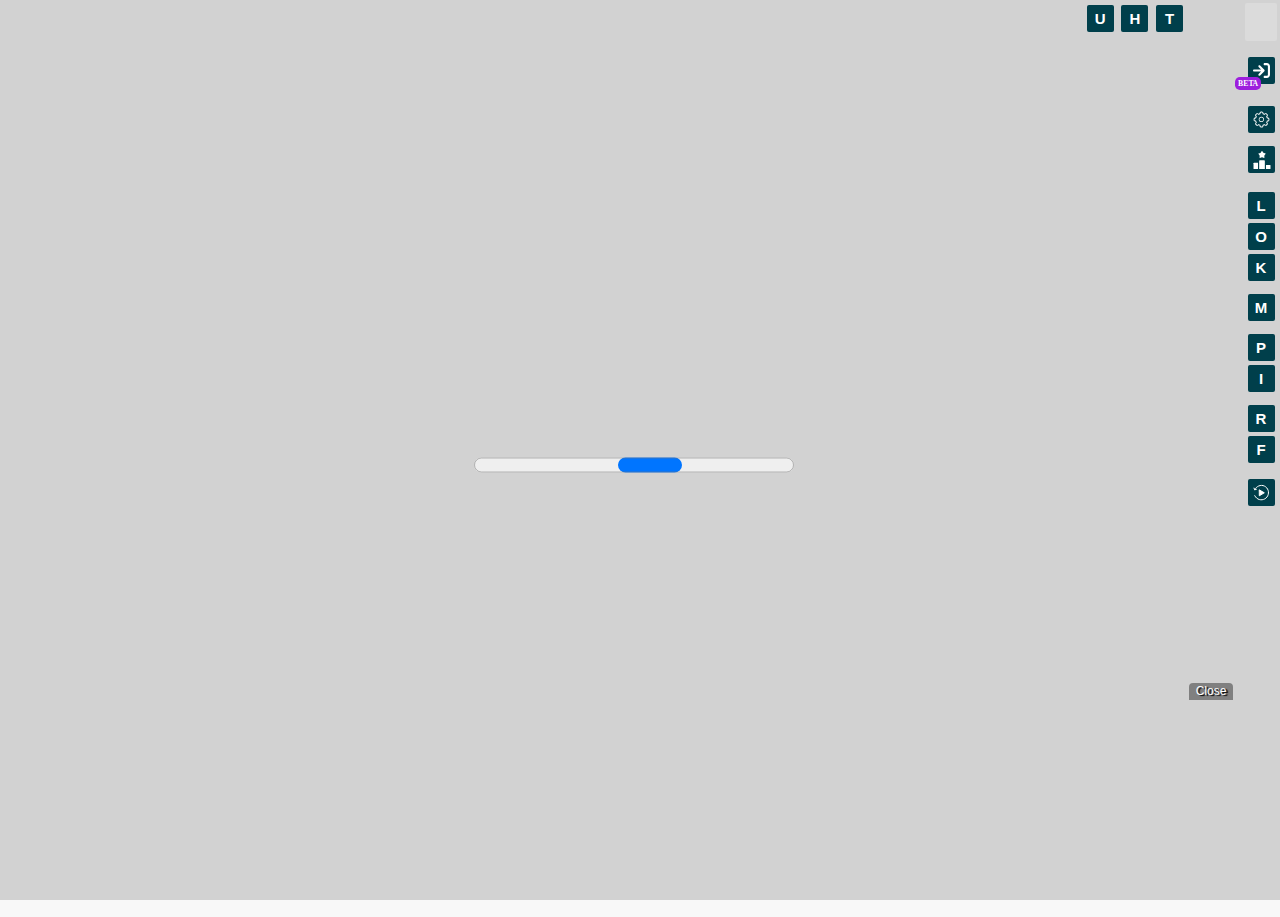
==== commit 76af4a30: "Merge pull request #64 from ADSBexchange/dev" ====
--- a/html/index.html
+++ b/html/index.html
@@ -22,35 +22,40 @@
     <!-- freestar header -->
     <link rel="stylesheet" href="https://a.pub.network/core/pubfig/cls.css">
     <script data-cfasync="false" type="text/javascript">
-      var freestar = freestar || {};
-      freestar.queue = freestar.queue || [];
-      freestar.config = freestar.config || {};
-      freestar.config.enabled_slots = [];
-      freestar.initCallback = function () { (freestar.config.enabled_slots.length === 0) ? freestar.initCallbackCalled = false : freestar.newAdSlots(freestar.config.enabled_slots) }
-      // Page Specific
-      freestar.config.disabledProducts = {
-        stickyFooter: true,
-        googleInterstitial: true
-      };
-      let hideById = (arg) => { document.getElementById(arg) && (document.getElementById(arg).style.display = "none"); };
-      let hide_freestar = () => {
-        for (let id of ['tracking_leaderboard_container', 'adsbexchange_medrec_atf', 'adsbexchange_right_rail_1', 'adsbexchange_right_rail_2', 'adsbexchange_full_details_leaderboard', 'FreeStarVideoAdContainer_Slider', 'FreeStarVideoAdContainer_Slider_mw']) { hideById(id); };
-        // Ensure full details iframe is full height, in case the ad is hidden
-        document.getElementById('full_details_iframe').style.height = '100%';
-      };
-      let load_freestar = () => {
-        let ca = decodeURIComponent(document.cookie).split(';');
-        for (let i = 0; i < ca.length; i++) {
-          let c = ca[i];
-          while (c.charAt(0) == ' ') { c = c.substring(1); };
-          if (c.indexOf('adsbx_subscriber=') == 0) { hide_freestar(); return; };
-        }
-
-        let w = window.top, head = w.document.getElementsByTagName('head')[0];
-        let js = w.document.createElement('script'); js.type = 'text/javascript';
-        js.src = 'https://a.pub.network/adsbexchange-com/pubfig.min.js'; js.id = 'freestarjs';
-        head.appendChild(js, head);
-      };
+    var freestar = freestar || {};
+    freestar.queue = freestar.queue || [];
+    freestar.config = freestar.config || {};
+    freestar.config.enabled_slots = [];
+    freestar.initCallback = function () { (freestar.config.enabled_slots.length === 0) ? freestar.initCallbackCalled = false : freestar.newAdSlots(freestar.config.enabled_slots) }
+    // Page Specific
+    freestar.config.disabledProducts = {
+    stickyFooter: true,
+    googleInterstitial: true
+    };
+    let hideById = (arg) => { document.getElementById(arg) && (document.getElementById(arg).style.display="none"); };
+    let hide_freestar = () => {
+    for (let id of ['tracking_leaderboard_container', 'adsbexchange_medrec_atf', 'adsbexchange_right_rail_1', 'adsbexchange_right_rail_2', 'adsbexchange_full_details_leaderboard', 'FreeStarVideoAdContainer_Slider', 'FreeStarVideoAdContainer_Slider_mw', 'adsbexchange_1x1_bouncex']) { hideById(id);};
+    // Ensure full details iframe is full height, in case the ad is hidden
+    document.getElementById('full_details_iframe').style.height = '100%';
+    };
+    let is_subscriber = false;
+    let load_freestar = () => {
+    let ca = decodeURIComponent(document.cookie).split(';');
+    for(let i = 0; i < ca.length; i++) {
+    let c = ca[i];
+    while (c.charAt(0) == ' ') { c = c.substring(1); };
+    if (c.indexOf('adsbx_subscriber=') == 0) { hide_freestar(); is_subscriber=true; return; };
+    }
+    if(!is_subscriber){
+      // <!-- Ad-block recovery -->
+      (()=>{"use strict";var t={175:(t,e,n)=>{n.d(e,{A:()=>c});var r=n(601),o=n.n(r),i=n(314),a=n.n(i)()(o());a.push([t.id,'div._1mbd8ky{position:fixed;top:0;left:0;width:100%;height:100%;background:rgba(0,0,0,.4);z-index:999999}div._1mbd8ky *{box-sizing:border-box}div._1mbd8ky div._198yzhg{position:fixed;top:50%;left:50%;transform:translate(-50%, -50%);display:flex;flex-direction:column;justify-content:flex-start;min-height:25vh;width:50%;background-color:#fff;border:none;border-radius:1em;box-shadow:0 0 10px rgba(0,0,0,.3);text-align:center;font-size:13px;font-family:Arial,Helvetica,sans-serif;font-weight:bold;line-height:2;color:#000}div._1mbd8ky div._198yzhg *:before,div._1mbd8ky div._198yzhg *:after{content:"";display:none}@media screen and (max-width: 479px){div._1mbd8ky div._198yzhg{font-size:13px;width:90%}}@media screen and (min-width: 480px){div._1mbd8ky div._198yzhg{font-size:14px;width:80%}}@media screen and (min-width: 608px){div._1mbd8ky div._198yzhg{font-size:14px;width:70%}}@media screen and (min-width: 960px){div._1mbd8ky div._198yzhg{font-size:16px;width:70%}}@media screen and (min-width: 1200px){div._1mbd8ky div._198yzhg{font-size:16px;width:840px}}div._1mbd8ky div._198yzhg header{width:100%;background-color:rgba(0,0,0,0);border:0;color:inherit;display:block;font-size:1em;font-family:inherit;letter-spacing:normal;margin:0;opacity:1;outline:none;padding:1em 2em;position:static;text-align:center}div._1mbd8ky div._198yzhg header img{display:inline;margin:0 0 16px 0;padding:0;max-width:240px;max-height:60px}div._1mbd8ky div._198yzhg header h2{display:block;line-height:1.3;padding:0;font-family:inherit;font-weight:normal;font-style:normal;text-decoration:initial;text-align:center;font-size:1.75em;margin:0;color:inherit}div._1mbd8ky div._198yzhg header h2:not(img+*){margin-top:30px}div._1mbd8ky div._198yzhg header span.ggmtgz{position:absolute;top:0;right:15px;font-size:2em;font-weight:normal;cursor:pointer;color:inherit}div._1mbd8ky div._198yzhg header span.ggmtgz:hover{filter:brightness(115%)}div._1mbd8ky div._198yzhg section{width:100%;margin:0;padding:1em 2em;text-align:center;font-family:inherit;color:inherit;background:rgba(0,0,0,0)}div._1mbd8ky div._198yzhg section p{display:block;margin:0 0 1em 0;line-height:1.5;text-align:center;font-size:1em;font-family:inherit;color:inherit;overflow-wrap:break-word;font-weight:normal;font-style:normal;text-decoration:initial}div._1mbd8ky div._198yzhg section p:last-of-type{margin:0 0 1.5em 0}div._1mbd8ky div._198yzhg section.ijl1ch{display:block}div._1mbd8ky div._198yzhg section.ijl1ch.v1fx5m{display:none}div._1mbd8ky div._198yzhg section.ijl1ch a.nb9oy2.zl2fp4{color:var(--zl2fp4)}div._1mbd8ky div._198yzhg section.ijl1ch a.nb9oy2._1ogdq5f{text-decoration:var(--_1ogdq5f)}div._1mbd8ky div._198yzhg section.ijl1ch a.nb9oy2._1o7vm1f:visited{color:var(--_1o7vm1f)}div._1mbd8ky div._198yzhg section.ijl1ch div.axogvc{display:block;margin:.75em;padding:0}div._1mbd8ky div._198yzhg section.ijl1ch div.axogvc p._19ax4ey{max-width:80%;margin:0 auto;padding:0;font-size:.85em;color:inherit;font-style:normal;font-weight:normal;cursor:pointer}div._1mbd8ky div._198yzhg section._1863sjh{display:block}div._1mbd8ky div._198yzhg section._1863sjh.v1fx5m{display:none}div._1mbd8ky div._198yzhg section._1863sjh h4._1uwwg2n{color:inherit;text-align:initial;font-weight:normal;font-family:inherit;font-size:1.125em;margin:0 0 .5em .5em}div._1mbd8ky div._198yzhg section._1863sjh div._1w7m8bp{display:flex;margin:1.5em 0}div._1mbd8ky div._198yzhg section._1863sjh div._1w7m8bp ul.hyxf2p{max-height:300px;flex:2;list-style:none;overflow-y:auto;margin:0 1em 0 0;padding-inline-start:0}@media screen and (min-width: 608px){div._1mbd8ky div._198yzhg section._1863sjh div._1w7m8bp ul.hyxf2p{flex:1;margin:0 2em 0 0}}div._1mbd8ky div._198yzhg section._1863sjh div._1w7m8bp ul.hyxf2p li{padding:.75em;cursor:pointer;background:rgba(0,0,0,.05);font-weight:bold}div._1mbd8ky div._198yzhg section._1863sjh div._1w7m8bp ul.hyxf2p li:hover{background:rgba(0,0,0,.075)}div._1mbd8ky div._198yzhg section._1863sjh div._1w7m8bp ul.hyxf2p li.vm0jvi{color:var(--_13jktuh);background:var(--_1j43n1n)}div._1mbd8ky div._198yzhg section._1863sjh div._1w7m8bp div.rrdw3j{max-height:300px;overflow-y:auto;flex:3;display:flex;flex-direction:column;justify-content:space-between;text-align:initial}div._1mbd8ky div._198yzhg section._1863sjh div._1w7m8bp div.rrdw3j ol.aty11x{display:none;list-style-type:decimal;text-align:initial;padding:0;margin:0 2em;font-weight:normal}div._1mbd8ky div._198yzhg section._1863sjh div._1w7m8bp div.rrdw3j ol.aty11x.vm0jvi{display:block}div._1mbd8ky div._198yzhg section._1863sjh div._1w7m8bp div.rrdw3j p{margin:1em 0 0;text-align:inherit;font-style:italic}div._1mbd8ky div._198yzhg section._1863sjh button._1ungsbp{font-size:1em;text-transform:initial}div._1mbd8ky div._198yzhg button._12a8rkv{width:auto;height:auto;max-width:90%;cursor:pointer;display:inline-block;letter-spacing:normal;margin:.75em;opacity:1;outline:none;overflow-wrap:break-word;font-family:inherit;font-weight:normal;font-style:normal;text-decoration:initial;text-transform:uppercase;text-align:center;color:#fff;font-size:1.15em;padding:.75em 2em;padding-inline:2em;padding-block:.75em;line-height:normal;background:#40c28a;border:none;border-radius:.25em;box-shadow:none}div._1mbd8ky div._198yzhg button._12a8rkv:hover{filter:brightness(115%);box-shadow:none}div._1mbd8ky div._198yzhg a._1ad7ks0{height:50px;width:50px;position:absolute;bottom:5px;right:5px}div._1mbd8ky div._198yzhg a._1ad7ks0 img{position:initial;height:100%;width:100%;filter:drop-shadow(1px 1px 1px var(--_1szoe3t))}',""]);const c=a},314:t=>{t.exports=function(t){var e=[];return e.toString=function(){return this.map((function(e){var n="",r=void 0!==e[5];return e[4]&&(n+="@supports (".concat(e[4],") {")),e[2]&&(n+="@media ".concat(e[2]," {")),r&&(n+="@layer".concat(e[5].length>0?" ".concat(e[5]):""," {")),n+=t(e),r&&(n+="}"),e[2]&&(n+="}"),e[4]&&(n+="}"),n})).join("")},e.i=function(t,n,r,o,i){"string"==typeof t&&(t=[[null,t,void 0]]);var a={};if(r)for(var c=0;c<this.length;c++){var s=this[c][0];null!=s&&(a[s]=!0)}for(var l=0;l<t.length;l++){var u=[].concat(t[l]);r&&a[u[0]]||(void 0!==i&&(void 0===u[5]||(u[1]="@layer".concat(u[5].length>0?" ".concat(u[5]):""," {").concat(u[1],"}")),u[5]=i),n&&(u[2]?(u[1]="@media ".concat(u[2]," {").concat(u[1],"}"),u[2]=n):u[2]=n),o&&(u[4]?(u[1]="@supports (".concat(u[4],") {").concat(u[1],"}"),u[4]=o):u[4]="".concat(o)),e.push(u))}},e}},601:t=>{t.exports=function(t){return t[1]}},72:t=>{var e=[];function n(t){for(var n=-1,r=0;r<e.length;r++)if(e[r].identifier===t){n=r;break}return n}function r(t,r){for(var i={},a=[],c=0;c<t.length;c++){var s=t[c],l=r.base?s[0]+r.base:s[0],u=i[l]||0,d="".concat(l," ").concat(u);i[l]=u+1;var f=n(d),h={css:s[1],media:s[2],sourceMap:s[3],supports:s[4],layer:s[5]};if(-1!==f)e[f].references++,e[f].updater(h);else{var p=o(h,r);r.byIndex=c,e.splice(c,0,{identifier:d,updater:p,references:1})}a.push(d)}return a}function o(t,e){var n=e.domAPI(e);n.update(t);return function(e){if(e){if(e.css===t.css&&e.media===t.media&&e.sourceMap===t.sourceMap&&e.supports===t.supports&&e.layer===t.layer)return;n.update(t=e)}else n.remove()}}t.exports=function(t,o){var i=r(t=t||[],o=o||{});return function(t){t=t||[];for(var a=0;a<i.length;a++){var c=n(i[a]);e[c].references--}for(var s=r(t,o),l=0;l<i.length;l++){var u=n(i[l]);0===e[u].references&&(e[u].updater(),e.splice(u,1))}i=s}}},659:t=>{var e={};t.exports=function(t,n){var r=function(t){if(void 0===e[t]){var n=document.querySelector(t);if(window.HTMLIFrameElement&&n instanceof window.HTMLIFrameElement)try{n=n.contentDocument.head}catch(t){n=null}e[t]=n}return e[t]}(t);if(!r)throw new Error("Couldn't find a style target. This probably means that the value for the 'insert' parameter is invalid.");r.appendChild(n)}},540:t=>{t.exports=function(t){var e=document.createElement("style");return t.setAttributes(e,t.attributes),t.insert(e,t.options),e}},56:(t,e,n)=>{t.exports=function(t){var e=n.nc;e&&t.setAttribute("nonce",e)}},825:t=>{t.exports=function(t){if("undefined"==typeof document)return{update:function(){},remove:function(){}};var e=t.insertStyleElement(t);return{update:function(n){!function(t,e,n){var r="";n.supports&&(r+="@supports (".concat(n.supports,") {")),n.media&&(r+="@media ".concat(n.media," {"));var o=void 0!==n.layer;o&&(r+="@layer".concat(n.layer.length>0?" ".concat(n.layer):""," {")),r+=n.css,o&&(r+="}"),n.media&&(r+="}"),n.supports&&(r+="}");var i=n.sourceMap;i&&"undefined"!=typeof btoa&&(r+=`\n/*# sourceMappingURL=data:application/json;base64,`.concat(btoa(unescape(encodeURIComponent(JSON.stringify(i))))," */")),e.styleTagTransform(r,t,e.options)}(e,t,n)},remove:function(){!function(t){if(null===t.parentNode)return!1;t.parentNode.removeChild(t)}(e)}}}},113:t=>{t.exports=function(t,e){if(e.styleSheet)e.styleSheet.cssText=t;else{for(;e.firstChild;)e.removeChild(e.firstChild);e.appendChild(document.createTextNode(t))}}}},e={};function n(r){var o=e[r];if(void 0!==o)return o.exports;var i=e[r]={id:r,exports:{}};return t[r](i,i.exports,n),i.exports}n.n=t=>{var e=t&&t.__esModule?()=>t.default:()=>t;return n.d(e,{a:e}),e},n.d=(t,e)=>{for(var r in e)n.o(e,r)&&!n.o(t,r)&&Object.defineProperty(t,r,{enumerable:!0,get:e[r]})},n.o=(t,e)=>Object.prototype.hasOwnProperty.call(t,e),n.nc=void 0;const r={randomUUID:"undefined"!=typeof crypto&&crypto.randomUUID&&crypto.randomUUID.bind(crypto)};let o;const i=new Uint8Array(16);function a(){if(!o&&(o="undefined"!=typeof crypto&&crypto.getRandomValues&&crypto.getRandomValues.bind(crypto),!o))throw new Error("crypto.getRandomValues() not supported. See https://github.com/uuidjs/uuid#getrandomvalues-not-supported");return o(i)}const c=[];for(let t=0;t<256;++t)c.push((t+256).toString(16).slice(1));function s(t,e=0){return c[t[e+0]]+c[t[e+1]]+c[t[e+2]]+c[t[e+3]]+"-"+c[t[e+4]]+c[t[e+5]]+"-"+c[t[e+6]]+c[t[e+7]]+"-"+c[t[e+8]]+c[t[e+9]]+"-"+c[t[e+10]]+c[t[e+11]]+c[t[e+12]]+c[t[e+13]]+c[t[e+14]]+c[t[e+15]]}const l=function(t,e,n){if(r.randomUUID&&!e&&!t)return r.randomUUID();const o=(t=t||{}).random||(t.rng||a)();if(o[6]=15&o[6]|64,o[8]=63&o[8]|128,e){n=n||0;for(let t=0;t<16;++t)e[n+t]=o[t];return e}return s(o)};var u=n(72),d=n.n(u),f=n(825),h=n.n(f),p=n(659),v=n.n(p),m=n(56),y=n.n(m),g=n(540),b=n.n(g),w=n(113),x=n.n(w),k=n(175),L={};L.styleTagTransform=x(),L.setAttributes=y(),L.insert=v().bind(null,"head"),L.domAPI=h(),L.insertStyleElement=b();d()(k.A,L);k.A&&k.A.locals&&k.A.locals;function E(t){return E="function"==typeof Symbol&&"symbol"==typeof Symbol.iterator?function(t){return typeof t}:function(t){return t&&"function"==typeof Symbol&&t.constructor===Symbol&&t!==Symbol.prototype?"symbol":typeof t},E(t)}function C(){C=function(){return e};var t,e={},n=Object.prototype,r=n.hasOwnProperty,o=Object.defineProperty||function(t,e,n){t[e]=n.value},i="function"==typeof Symbol?Symbol:{},a=i.iterator||"@@iterator",c=i.asyncIterator||"@@asyncIterator",s=i.toStringTag||"@@toStringTag";function l(t,e,n){return Object.defineProperty(t,e,{value:n,enumerable:!0,configurable:!0,writable:!0}),t[e]}try{l({},"")}catch(t){l=function(t,e,n){return t[e]=n}}function u(t,e,n,r){var i=e&&e.prototype instanceof y?e:y,a=Object.create(i.prototype),c=new T(r||[]);return o(a,"_invoke",{value:A(t,n,c)}),a}function d(t,e,n){try{return{type:"normal",arg:t.call(e,n)}}catch(t){return{type:"throw",arg:t}}}e.wrap=u;var f="suspendedStart",h="suspendedYield",p="executing",v="completed",m={};function y(){}function g(){}function b(){}var w={};l(w,a,(function(){return this}));var x=Object.getPrototypeOf,k=x&&x(x(_([])));k&&k!==n&&r.call(k,a)&&(w=k);var L=b.prototype=y.prototype=Object.create(w);function S(t){["next","throw","return"].forEach((function(e){l(t,e,(function(t){return this._invoke(e,t)}))}))}function j(t,e){function n(o,i,a,c){var s=d(t[o],t,i);if("throw"!==s.type){var l=s.arg,u=l.value;return u&&"object"==E(u)&&r.call(u,"__await")?e.resolve(u.__await).then((function(t){n("next",t,a,c)}),(function(t){n("throw",t,a,c)})):e.resolve(u).then((function(t){l.value=t,a(l)}),(function(t){return n("throw",t,a,c)}))}c(s.arg)}var i;o(this,"_invoke",{value:function(t,r){function o(){return new e((function(e,o){n(t,r,e,o)}))}return i=i?i.then(o,o):o()}})}function A(e,n,r){var o=f;return function(i,a){if(o===p)throw Error("Generator is already running");if(o===v){if("throw"===i)throw a;return{value:t,done:!0}}for(r.method=i,r.arg=a;;){var c=r.delegate;if(c){var s=I(c,r);if(s){if(s===m)continue;return s}}if("next"===r.method)r.sent=r._sent=r.arg;else if("throw"===r.method){if(o===f)throw o=v,r.arg;r.dispatchException(r.arg)}else"return"===r.method&&r.abrupt("return",r.arg);o=p;var l=d(e,n,r);if("normal"===l.type){if(o=r.done?v:h,l.arg===m)continue;return{value:l.arg,done:r.done}}"throw"===l.type&&(o=v,r.method="throw",r.arg=l.arg)}}}function I(e,n){var r=n.method,o=e.iterator[r];if(o===t)return n.delegate=null,"throw"===r&&e.iterator.return&&(n.method="return",n.arg=t,I(e,n),"throw"===n.method)||"return"!==r&&(n.method="throw",n.arg=new TypeError("The iterator does not provide a '"+r+"' method")),m;var i=d(o,e.iterator,n.arg);if("throw"===i.type)return n.method="throw",n.arg=i.arg,n.delegate=null,m;var a=i.arg;return a?a.done?(n[e.resultName]=a.value,n.next=e.nextLoc,"return"!==n.method&&(n.method="next",n.arg=t),n.delegate=null,m):a:(n.method="throw",n.arg=new TypeError("iterator result is not an object"),n.delegate=null,m)}function P(t){var e={tryLoc:t[0]};1 in t&&(e.catchLoc=t[1]),2 in t&&(e.finallyLoc=t[2],e.afterLoc=t[3]),this.tryEntries.push(e)}function Y(t){var e=t.completion||{};e.type="normal",delete e.arg,t.completion=e}function T(t){this.tryEntries=[{tryLoc:"root"}],t.forEach(P,this),this.reset(!0)}function _(e){if(e||""===e){var n=e[a];if(n)return n.call(e);if("function"==typeof e.next)return e;if(!isNaN(e.length)){var o=-1,i=function n(){for(;++o<e.length;)if(r.call(e,o))return n.value=e[o],n.done=!1,n;return n.value=t,n.done=!0,n};return i.next=i}}throw new TypeError(E(e)+" is not iterable")}return g.prototype=b,o(L,"constructor",{value:b,configurable:!0}),o(b,"constructor",{value:g,configurable:!0}),g.displayName=l(b,s,"GeneratorFunction"),e.isGeneratorFunction=function(t){var e="function"==typeof t&&t.constructor;return!!e&&(e===g||"GeneratorFunction"===(e.displayName||e.name))},e.mark=function(t){return Object.setPrototypeOf?Object.setPrototypeOf(t,b):(t.__proto__=b,l(t,s,"GeneratorFunction")),t.prototype=Object.create(L),t},e.awrap=function(t){return{__await:t}},S(j.prototype),l(j.prototype,c,(function(){return this})),e.AsyncIterator=j,e.async=function(t,n,r,o,i){void 0===i&&(i=Promise);var a=new j(u(t,n,r,o),i);return e.isGeneratorFunction(n)?a:a.next().then((function(t){return t.done?t.value:a.next()}))},S(L),l(L,s,"Generator"),l(L,a,(function(){return this})),l(L,"toString",(function(){return"[object Generator]"})),e.keys=function(t){var e=Object(t),n=[];for(var r in e)n.push(r);return n.reverse(),function t(){for(;n.length;){var r=n.pop();if(r in e)return t.value=r,t.done=!1,t}return t.done=!0,t}},e.values=_,T.prototype={constructor:T,reset:function(e){if(this.prev=0,this.next=0,this.sent=this._sent=t,this.done=!1,this.delegate=null,this.method="next",this.arg=t,this.tryEntries.forEach(Y),!e)for(var n in this)"t"===n.charAt(0)&&r.call(this,n)&&!isNaN(+n.slice(1))&&(this[n]=t)},stop:function(){this.done=!0;var t=this.tryEntries[0].completion;if("throw"===t.type)throw t.arg;return this.rval},dispatchException:function(e){if(this.done)throw e;var n=this;function o(r,o){return c.type="throw",c.arg=e,n.next=r,o&&(n.method="next",n.arg=t),!!o}for(var i=this.tryEntries.length-1;i>=0;--i){var a=this.tryEntries[i],c=a.completion;if("root"===a.tryLoc)return o("end");if(a.tryLoc<=this.prev){var s=r.call(a,"catchLoc"),l=r.call(a,"finallyLoc");if(s&&l){if(this.prev<a.catchLoc)return o(a.catchLoc,!0);if(this.prev<a.finallyLoc)return o(a.finallyLoc)}else if(s){if(this.prev<a.catchLoc)return o(a.catchLoc,!0)}else{if(!l)throw Error("try statement without catch or finally");if(this.prev<a.finallyLoc)return o(a.finallyLoc)}}}},abrupt:function(t,e){for(var n=this.tryEntries.length-1;n>=0;--n){var o=this.tryEntries[n];if(o.tryLoc<=this.prev&&r.call(o,"finallyLoc")&&this.prev<o.finallyLoc){var i=o;break}}i&&("break"===t||"continue"===t)&&i.tryLoc<=e&&e<=i.finallyLoc&&(i=null);var a=i?i.completion:{};return a.type=t,a.arg=e,i?(this.method="next",this.next=i.finallyLoc,m):this.complete(a)},complete:function(t,e){if("throw"===t.type)throw t.arg;return"break"===t.type||"continue"===t.type?this.next=t.arg:"return"===t.type?(this.rval=this.arg=t.arg,this.method="return",this.next="end"):"normal"===t.type&&e&&(this.next=e),m},finish:function(t){for(var e=this.tryEntries.length-1;e>=0;--e){var n=this.tryEntries[e];if(n.finallyLoc===t)return this.complete(n.completion,n.afterLoc),Y(n),m}},catch:function(t){for(var e=this.tryEntries.length-1;e>=0;--e){var n=this.tryEntries[e];if(n.tryLoc===t){var r=n.completion;if("throw"===r.type){var o=r.arg;Y(n)}return o}}throw Error("illegal catch attempt")},delegateYield:function(e,n,r){return this.delegate={iterator:_(e),resultName:n,nextLoc:r},"next"===this.method&&(this.arg=t),m}},e}function S(t,e,n,r,o,i,a){try{var c=t[i](a),s=c.value}catch(t){return void n(t)}c.done?e(s):Promise.resolve(s).then(r,o)}function j(t){return function(){var e=this,n=arguments;return new Promise((function(r,o){var i=t.apply(e,n);function a(t){S(i,r,o,a,c,"next",t)}function c(t){S(i,r,o,a,c,"throw",t)}a(void 0)}))}}var A="ZnMtYWRiLWVycg",I=function(){var t=j(C().mark((function t(){var e,n,r,o,i;return C().wrap((function(t){for(;;)switch(t.prev=t.next){case 0:if(document.body){t.next=3;break}return t.next=3,new Promise((function(t){return document.addEventListener("DOMContentLoaded",t)}));case 3:for(e=["YWQ=","YmFubmVyLWFk","YmFubmVyX2Fk","YmFubmVyLWFkLWNvbnRhaW5lcg==","YWQtc2lkZXJhaWw=","c3RpY2t5YWRz","aW1wcnRudC1jbnQ="],(n=document.createElement("div")).textContent=Math.random().toString(),n.setAttribute(atob("ZGF0YS1mcmVlc3Rhci1hZA=="),Math.random().toString()),r=0;r<e.length;r++)n.classList.add(atob(e[r]));if(n.style.display="block",document.body.appendChild(n),o=window.getComputedStyle(n),i=null==o?void 0:o.display,n.remove(),"none"!==i){t.next=15;break}throw new Error(A);case 15:case"end":return t.stop()}}),t)})));return function(){return t.apply(this,arguments)}}(),P=function(){var t=j(C().mark((function t(e){var n,r=arguments;return C().wrap((function(t){for(;;)switch(t.prev=t.next){case 0:return n=r.length>1&&void 0!==r[1]&&r[1],t.abrupt("return",new Promise((function(t,r){var o=document.createElement("script");try{o.src=e,o.addEventListener("load",(function(){n?T(e,t,r):t()})),o.addEventListener("error",(function(){r(A)})),document.head.appendChild(o)}catch(t){r(t)}finally{o.remove()}})));case 2:case"end":return t.stop()}}),t)})));return function(e){return t.apply(this,arguments)}}(),Y=function(){var t=j(C().mark((function t(){var e,n=arguments;return C().wrap((function(t){for(;;)switch(t.prev=t.next){case 0:return e=n.length>0&&void 0!==n[0]?n[0]:atob("aHR0cHM6Ly9hLnB1Yi5uZXR3b3JrL2NvcmUvaW1ncy8xLnBuZw"),t.abrupt("return",new Promise((function(t,n){var r=encodeURIComponent((new Date).toISOString().split("Z")[0]),o=document.createElement("img");o.src="".concat(e,"?x=").concat(r),o.onload=j(C().mark((function r(){return C().wrap((function(r){for(;;)switch(r.prev=r.next){case 0:return r.next=2,T(e,t,n);case 2:t(),o.remove();case 4:case"end":return r.stop()}}),r)}))),o.onerror=function(){n(A),o.remove()},document.body.appendChild(o)})));case 2:case"end":return t.stop()}}),t)})));return function(){return t.apply(this,arguments)}}(),T=function(){var t=j(C().mark((function t(e,n,r){var o,i,a,c;return C().wrap((function(t){for(;;)switch(t.prev=t.next){case 0:return t.prev=0,t.next=3,fetch(e);case 3:o=t.sent,i=null==o?void 0:o.redirected,a=null==o?void 0:o.url,c=!!a&&a!==e,i||c?r(A):n(),t.next=13;break;case 10:t.prev=10,t.t0=t.catch(0),r(A);case 13:case"end":return t.stop()}}),t,null,[[0,10]])})));return function(e,n,r){return t.apply(this,arguments)}}();function _(t){return _="function"==typeof Symbol&&"symbol"==typeof Symbol.iterator?function(t){return typeof t}:function(t){return t&&"function"==typeof Symbol&&t.constructor===Symbol&&t!==Symbol.prototype?"symbol":typeof t},_(t)}function z(){z=function(){return e};var t,e={},n=Object.prototype,r=n.hasOwnProperty,o=Object.defineProperty||function(t,e,n){t[e]=n.value},i="function"==typeof Symbol?Symbol:{},a=i.iterator||"@@iterator",c=i.asyncIterator||"@@asyncIterator",s=i.toStringTag||"@@toStringTag";function l(t,e,n){return Object.defineProperty(t,e,{value:n,enumerable:!0,configurable:!0,writable:!0}),t[e]}try{l({},"")}catch(t){l=function(t,e,n){return t[e]=n}}function u(t,e,n,r){var i=e&&e.prototype instanceof y?e:y,a=Object.create(i.prototype),c=new P(r||[]);return o(a,"_invoke",{value:S(t,n,c)}),a}function d(t,e,n){try{return{type:"normal",arg:t.call(e,n)}}catch(t){return{type:"throw",arg:t}}}e.wrap=u;var f="suspendedStart",h="suspendedYield",p="executing",v="completed",m={};function y(){}function g(){}function b(){}var w={};l(w,a,(function(){return this}));var x=Object.getPrototypeOf,k=x&&x(x(Y([])));k&&k!==n&&r.call(k,a)&&(w=k);var L=b.prototype=y.prototype=Object.create(w);function E(t){["next","throw","return"].forEach((function(e){l(t,e,(function(t){return this._invoke(e,t)}))}))}function C(t,e){function n(o,i,a,c){var s=d(t[o],t,i);if("throw"!==s.type){var l=s.arg,u=l.value;return u&&"object"==_(u)&&r.call(u,"__await")?e.resolve(u.__await).then((function(t){n("next",t,a,c)}),(function(t){n("throw",t,a,c)})):e.resolve(u).then((function(t){l.value=t,a(l)}),(function(t){return n("throw",t,a,c)}))}c(s.arg)}var i;o(this,"_invoke",{value:function(t,r){function o(){return new e((function(e,o){n(t,r,e,o)}))}return i=i?i.then(o,o):o()}})}function S(e,n,r){var o=f;return function(i,a){if(o===p)throw Error("Generator is already running");if(o===v){if("throw"===i)throw a;return{value:t,done:!0}}for(r.method=i,r.arg=a;;){var c=r.delegate;if(c){var s=j(c,r);if(s){if(s===m)continue;return s}}if("next"===r.method)r.sent=r._sent=r.arg;else if("throw"===r.method){if(o===f)throw o=v,r.arg;r.dispatchException(r.arg)}else"return"===r.method&&r.abrupt("return",r.arg);o=p;var l=d(e,n,r);if("normal"===l.type){if(o=r.done?v:h,l.arg===m)continue;return{value:l.arg,done:r.done}}"throw"===l.type&&(o=v,r.method="throw",r.arg=l.arg)}}}function j(e,n){var r=n.method,o=e.iterator[r];if(o===t)return n.delegate=null,"throw"===r&&e.iterator.return&&(n.method="return",n.arg=t,j(e,n),"throw"===n.method)||"return"!==r&&(n.method="throw",n.arg=new TypeError("The iterator does not provide a '"+r+"' method")),m;var i=d(o,e.iterator,n.arg);if("throw"===i.type)return n.method="throw",n.arg=i.arg,n.delegate=null,m;var a=i.arg;return a?a.done?(n[e.resultName]=a.value,n.next=e.nextLoc,"return"!==n.method&&(n.method="next",n.arg=t),n.delegate=null,m):a:(n.method="throw",n.arg=new TypeError("iterator result is not an object"),n.delegate=null,m)}function A(t){var e={tryLoc:t[0]};1 in t&&(e.catchLoc=t[1]),2 in t&&(e.finallyLoc=t[2],e.afterLoc=t[3]),this.tryEntries.push(e)}function I(t){var e=t.completion||{};e.type="normal",delete e.arg,t.completion=e}function P(t){this.tryEntries=[{tryLoc:"root"}],t.forEach(A,this),this.reset(!0)}function Y(e){if(e||""===e){var n=e[a];if(n)return n.call(e);if("function"==typeof e.next)return e;if(!isNaN(e.length)){var o=-1,i=function n(){for(;++o<e.length;)if(r.call(e,o))return n.value=e[o],n.done=!1,n;return n.value=t,n.done=!0,n};return i.next=i}}throw new TypeError(_(e)+" is not iterable")}return g.prototype=b,o(L,"constructor",{value:b,configurable:!0}),o(b,"constructor",{value:g,configurable:!0}),g.displayName=l(b,s,"GeneratorFunction"),e.isGeneratorFunction=function(t){var e="function"==typeof t&&t.constructor;return!!e&&(e===g||"GeneratorFunction"===(e.displayName||e.name))},e.mark=function(t){return Object.setPrototypeOf?Object.setPrototypeOf(t,b):(t.__proto__=b,l(t,s,"GeneratorFunction")),t.prototype=Object.create(L),t},e.awrap=function(t){return{__await:t}},E(C.prototype),l(C.prototype,c,(function(){return this})),e.AsyncIterator=C,e.async=function(t,n,r,o,i){void 0===i&&(i=Promise);var a=new C(u(t,n,r,o),i);return e.isGeneratorFunction(n)?a:a.next().then((function(t){return t.done?t.value:a.next()}))},E(L),l(L,s,"Generator"),l(L,a,(function(){return this})),l(L,"toString",(function(){return"[object Generator]"})),e.keys=function(t){var e=Object(t),n=[];for(var r in e)n.push(r);return n.reverse(),function t(){for(;n.length;){var r=n.pop();if(r in e)return t.value=r,t.done=!1,t}return t.done=!0,t}},e.values=Y,P.prototype={constructor:P,reset:function(e){if(this.prev=0,this.next=0,this.sent=this._sent=t,this.done=!1,this.delegate=null,this.method="next",this.arg=t,this.tryEntries.forEach(I),!e)for(var n in this)"t"===n.charAt(0)&&r.call(this,n)&&!isNaN(+n.slice(1))&&(this[n]=t)},stop:function(){this.done=!0;var t=this.tryEntries[0].completion;if("throw"===t.type)throw t.arg;return this.rval},dispatchException:function(e){if(this.done)throw e;var n=this;function o(r,o){return c.type="throw",c.arg=e,n.next=r,o&&(n.method="next",n.arg=t),!!o}for(var i=this.tryEntries.length-1;i>=0;--i){var a=this.tryEntries[i],c=a.completion;if("root"===a.tryLoc)return o("end");if(a.tryLoc<=this.prev){var s=r.call(a,"catchLoc"),l=r.call(a,"finallyLoc");if(s&&l){if(this.prev<a.catchLoc)return o(a.catchLoc,!0);if(this.prev<a.finallyLoc)return o(a.finallyLoc)}else if(s){if(this.prev<a.catchLoc)return o(a.catchLoc,!0)}else{if(!l)throw Error("try statement without catch or finally");if(this.prev<a.finallyLoc)return o(a.finallyLoc)}}}},abrupt:function(t,e){for(var n=this.tryEntries.length-1;n>=0;--n){var o=this.tryEntries[n];if(o.tryLoc<=this.prev&&r.call(o,"finallyLoc")&&this.prev<o.finallyLoc){var i=o;break}}i&&("break"===t||"continue"===t)&&i.tryLoc<=e&&e<=i.finallyLoc&&(i=null);var a=i?i.completion:{};return a.type=t,a.arg=e,i?(this.method="next",this.next=i.finallyLoc,m):this.complete(a)},complete:function(t,e){if("throw"===t.type)throw t.arg;return"break"===t.type||"continue"===t.type?this.next=t.arg:"return"===t.type?(this.rval=this.arg=t.arg,this.method="return",this.next="end"):"normal"===t.type&&e&&(this.next=e),m},finish:function(t){for(var e=this.tryEntries.length-1;e>=0;--e){var n=this.tryEntries[e];if(n.finallyLoc===t)return this.complete(n.completion,n.afterLoc),I(n),m}},catch:function(t){for(var e=this.tryEntries.length-1;e>=0;--e){var n=this.tryEntries[e];if(n.tryLoc===t){var r=n.completion;if("throw"===r.type){var o=r.arg;I(n)}return o}}throw Error("illegal catch attempt")},delegateYield:function(e,n,r){return this.delegate={iterator:Y(e),resultName:n,nextLoc:r},"next"===this.method&&(this.arg=t),m}},e}function O(t,e,n,r,o,i,a){try{var c=t[i](a),s=c.value}catch(t){return void n(t)}c.done?e(s):Promise.resolve(s).then(r,o)}function H(t){return function(){var e=this,n=arguments;return new Promise((function(r,o){var i=t.apply(e,n);function a(t){O(i,r,o,a,c,"next",t)}function c(t){O(i,r,o,a,c,"throw",t)}a(void 0)}))}}function U(t,e){for(var n=0;n<e.length;n++){var r=e[n];r.enumerable=r.enumerable||!1,r.configurable=!0,"value"in r&&(r.writable=!0),Object.defineProperty(t,R(r.key),r)}}function R(t){var e=function(t,e){if("object"!=_(t)||!t)return t;var n=t[Symbol.toPrimitive];if(void 0!==n){var r=n.call(t,e||"default");if("object"!=_(r))return r;throw new TypeError("@@toPrimitive must return a primitive value.")}return("string"===e?String:Number)(t)}(t,"string");return"symbol"==_(e)?e:e+""}var F=function(){return t=function t(e){!function(t,e){if(!(t instanceof e))throw new TypeError("Cannot call a class as a function")}(this,t),this.config=null,this.langCode=null,this.languages=this.getUserPreferredLanguages(e)},e=[{key:"init",value:(i=H(z().mark((function t(){return z().wrap((function(t){for(;;)switch(t.prev=t.next){case 0:return t.next=2,this.fetchConfig();case 2:this.config=t.sent,null!==this.config&&(this.langCode=this.getFirstSupportedLanguage(this.languages),this.observe());case 4:case"end":return t.stop()}}),t,this)}))),function(){return i.apply(this,arguments)})},{key:"fetchConfig",value:(o=H(z().mark((function t(){var e,n,r,o,i,a;return z().wrap((function(t){for(;;)switch(t.prev=t.next){case 0:return n=(e=["Y29uZmlnLmNvbmZpZy1mYWN0b3J5LmNvbQ==","Y29uZmlnLmNvbnRlbnQtc2V0dGluZ3MuY29t","Y29uZmlnLnNpdGUtY29uZmlnLmNvbQ==","Y29uZmlnLmZyZmlndXJlcy5jb20="]).length-1,r=Number.isNaN(Number(localStorage.getItem("fs.cdi")))?0:Number(localStorage.getItem("fs.cdi")),o=Number.isNaN(Number(localStorage.getItem("fs.cfc")))?0:Number(localStorage.getItem("fs.cfc")),i=atob(e[r]),a="https://".concat(i,"/adsbexchange-com.json"),t.prev=6,t.next=9,fetch(a);case 9:return t.abrupt("return",t.sent.json());case 12:return t.prev=12,t.t0=t.catch(6),++o>=3&&(o=0,r++),r>n&&(r=0),t.abrupt("return",null);case 18:return t.prev=18,localStorage.setItem("fs.cdi",r),localStorage.setItem("fs.cfc",o),t.finish(18);case 22:case"end":return t.stop()}}),t,null,[[6,12,18,22]])}))),function(){return o.apply(this,arguments)})},{key:"killScroll",value:function(t){if(t.isScrollDisabled){this.existingOverflow=document.body.style.overflow,document.body.style.overflow="hidden";var e=window.pageYOffset||document.documentElement.scrollTop,n=window.pageXOffset||document.documentElement.scrollLeft;document.body.style.top="-".concat(e,"px"),document.body.style.left="-".concat(n,"px"),window.onscroll=function(){window.scrollTo(n,e)}}}},{key:"reviveScroll",value:function(){document.body.style.overflow=this.existingOverflow||"",window.onscroll=function(){}}},{key:"getUserPreferredLanguages",value:function(t){var e=t.languages,n=t.language,r=void 0===e?[n]:e;if(r)return r.map((function(t){var e=t.trim().toLowerCase();if(!e.includes("zh"))return e.split(/-|_/)[0];var n=e.split(/-|_/)[1];return"zh"===e||["hans","cn","sg"].includes(n)?"zh":["hant","hk","mo","tw"].includes(n)?"zh-hant":void 0}))}},{key:"getFirstSupportedLanguage",value:function(t){var e=this,n=["title","paragraphOne","buttonText"],r=t.find((function(t){return n.every((function(n){return!!e.config[n][t]}))}));return void 0!==r?r:"en"}},{key:"getLocalizedTextContent",value:function(t,e){var n,r=arguments.length>2&&void 0!==arguments[2]&&arguments[2],o=t[e];if(void 0===o)throw new Error("Config text not found for text key ".concat(e));return r?null!==(n=o[this.langCode])&&void 0!==n?n:o.en:o[this.langCode]}},{key:"getPixelString",value:function(t){return"number"==typeof t?"".concat(t,"px"):null}},{key:"pickContrastingColorValue",value:function(t,e,n){var r=t.substring(1,7);return.299*parseInt(r.substring(0,2),16)+.587*parseInt(r.substring(2,4),16)+.114*parseInt(r.substring(4,6),16)>=128?e:n}},{key:"generateOverlay",value:function(t){var e=this,n=t.siteId,r=t.isCloseEnabled,o=t.dismissDuration,i=t.dismissDurationPv,a=t.logoUrl,c=t.font,s=t.paragraphTwo,l=t.paragraphThree,u=t.closeText,d=t.linkText,f=t.linkUrl,h=t.textColor,p=t.headerTextColor,v=t.buttonTextColor,m=t.headerBgColor,y=t.bgColor,g=t.buttonBgColor,b=t.borderColor,w=t.borderWidth,x=t.borderRadius,k=t.closeButtonColor,L=t.closeTextColor,E=t.linkTextColor,C=t.linkTextDecoration,S=t.linkVisitedTextColor,j=t.hasFsBranding,A=t.disableInstructions,I=document.createElement("div");I.style.setProperty("--_1j43n1n",g||"#40C28A"),I.style.setProperty("--_13jktuh",v||"#000000"),I.style.setProperty("--_1szoe3t",this.pickContrastingColorValue(y||"#FFFFFF","white","black")),E&&I.style.setProperty("--zl2fp4",E),S&&I.style.setProperty("--_1o7vm1f",S),C&&I.style.setProperty("--_1ogdq5f",C),I.classList.add("_1mbd8ky"),I.id="eavgqh",I.dir="auto",this.oid=I.id;var P=document.createElement("div");P.classList.add("_198yzhg"),y&&(P.style.backgroundColor=y),c&&(P.style.fontFamily=c),h&&(P.style.color=h);var Y=this.getPixelString(x),T=this.getPixelString(w);Y&&(P.style.borderRadius=Y),(b||T)&&(P.style.borderStyle="solid"),b&&(P.style.borderColor=b),T&&(P.style.borderWidth=T);var _=document.createElement("header");if(p&&(_.style.color=p),m){_.style.backgroundColor=m;var z=Y||"1em";_.style.borderTopLeftRadius=z,_.style.borderTopRightRadius=z}if(a){var O=document.createElement("img");O.src=a,O.alt="Logo",O.onerror=function(){this.style.display="none"},_.appendChild(O)}var H=document.createElement("h2");H.textContent=this.getLocalizedTextContent(t,"title"),_.appendChild(H);var U=document.createElement("section");U.classList.add("ijl1ch");var R=document.createElement("p");if(R.textContent=this.getLocalizedTextContent(t,"paragraphOne"),U.appendChild(R),s&&0!==Object.keys(s).length){var F=document.createElement("p");F.textContent=this.getLocalizedTextContent(t,"paragraphTwo"),U.appendChild(F)}if(l&&0!==Object.keys(l).length){var B=document.createElement("p");B.textContent=this.getLocalizedTextContent(t,"paragraphThree"),U.appendChild(B)}var V=d&&this.getLocalizedTextContent(t,"linkText"),N=f&&this.getLocalizedTextContent(t,"linkUrl",!0);if(V&&N){var G=document.createElement("div");G.style.margin="0 0 1em";var Q=document.createElement("a");Q.classList.add("nb9oy2"),E&&Q.classList.add("zl2fp4"),S&&Q.classList.add("_1o7vm1f"),C&&Q.classList.add("_1ogdq5f"),Q.textContent=V,Q.href=N,Q.target="_blank",G.appendChild(Q),U.appendChild(G)}var D=document.createElement("button");if(D.classList.add("_12a8rkv"),D.tabIndex=0,D.textContent=this.getLocalizedTextContent(t,"buttonText"),g&&(D.style.backgroundColor=g),v&&(D.style.color=v),D.onclick=function(){document.querySelector("section.ijl1ch").classList.add("v1fx5m"),document.querySelector("section._1863sjh").classList.remove("v1fx5m")},U.appendChild(D),r){var M=function(){I.remove(),e.reviveScroll(),o||i?(sessionStorage.removeItem("fs.adb".concat(n||"",".dis")),i?e.updateValues("p"):o&&e.updateValues("dt")):sessionStorage.setItem("fs.adb".concat(n||"",".dis"),"1")},W=document.createElement("span");if(W.classList.add("ggmtgz"),W.innerHTML="&times;",W.tabIndex=0,k&&(W.style.color=k),W.addEventListener("click",M),_.appendChild(W),u&&0!==Object.keys(u).length){var J=document.createElement("div");J.classList.add("axogvc");var Z=document.createElement("p");Z.classList.add("_19ax4ey"),Z.textContent=this.getLocalizedTextContent(t,"closeText"),L&&(Z.style.color=L),Z.addEventListener("click",M),J.appendChild(Z),U.appendChild(J)}}var q=document.createElement("section");q.classList.add("_1863sjh","v1fx5m");var X=document.createElement("h4");X.classList.add("_1uwwg2n"),X.textContent=this.getLocalizedTextContent(t,"instructionsTitle");var K=document.createElement("div");K.classList.add("_1w7m8bp");var $=document.createElement("ul");$.classList.add("hyxf2p");var tt=document.createElement("div");tt.classList.add("rrdw3j"),A.forEach((function(t,n){var r=document.createElement("li");r.onclick=function(){return function(t){for(var e=document.querySelectorAll(".hyxf2p > li"),n=document.getElementsByClassName("aty11x"),r=0;r<n.length;r++)e[r].classList.remove("vm0jvi"),n[r].classList.remove("vm0jvi");e[t].classList.add("vm0jvi"),n[t].classList.add("vm0jvi")}(n)},r.textContent=e.getLocalizedTextContent(t,"name",!0),$.appendChild(r);var o=document.createElement("ol");o.classList.add("aty11x"),0===n&&(r.classList.add("vm0jvi"),o.classList.add("vm0jvi")),e.getLocalizedTextContent(t,"steps").forEach((function(t){var e=document.createElement("li");e.textContent=t,o.appendChild(e)})),tt.appendChild(o)}));var et=this.getLocalizedTextContent(t,"disclaimerText"),nt=document.createElement("p");nt.textContent=et,tt.appendChild(nt),K.appendChild($),K.appendChild(tt);var rt=document.createElement("button");if(rt.classList.add("_12a8rkv","_1ungsbp"),rt.textContent=this.getLocalizedTextContent(t,"backButtonText"),g&&(rt.style.backgroundColor=g),v&&(rt.style.color=v),rt.onclick=function(){document.querySelector("section._1863sjh").classList.add("v1fx5m"),document.querySelector("section.ijl1ch").classList.remove("v1fx5m")},q.appendChild(X),q.appendChild(K),q.appendChild(rt),P.appendChild(_),P.appendChild(U),P.appendChild(q),j){var ot=document.createElement("a");ot.classList.add("_1ad7ks0"),ot.href=atob("aHR0cHM6Ly9mcmVlc3Rhci5jb20vYWQtcHJvZHVjdHMvZGVza3RvcC1tb2JpbGUvZnJlZXN0YXItcmVjb3ZlcmVk"),ot.target="_blank";var it=document.createElement("img");it.alt="Logo",it.src=this.pickContrastingColorValue(y||"#FFFFFF","[data-uri]","[data-uri]"),ot.appendChild(it),P.appendChild(ot)}return I.appendChild(P),I}},{key:"getAndSetOverlay",value:(r=H(z().mark((function t(e){var n,r,o,i;return z().wrap((function(t){for(;;)switch(t.prev=t.next){case 0:if(this.post(!0,e),e.dismissDuration||e.dismissDurationPv||"1"!==sessionStorage.getItem("fs.adb".concat(e.siteId||"",".dis"))){t.next=3;break}return t.abrupt("return");case 3:if(n=localStorage.getItem("fs.adb"),r=n&&JSON.parse(n),!e.dismissDurationPv||!r.p||"number"!=typeof r.p){t.next=14;break}if(!(e.dismissDurationPv<=r.p+1)){t.next=10;break}this.clearValue("p"),t.next=12;break;case 10:return this.updateValues("p"),t.abrupt("return");case 12:t.next=15;break;case 14:this.clearValue("p");case 15:if(o=parseInt(r.dt,10),!e.dismissDuration||!o){t.next=25;break}if(!(Math.abs((Date.now()-o)/36e5)<e.dismissDuration)){t.next=22;break}return t.abrupt("return");case 22:this.clearValue("dt");case 23:t.next=26;break;case 25:this.clearValue("dt");case 26:if(document.body){t.next=29;break}return t.next=29,new Promise((function(t){return document.addEventListener("DOMContentLoaded",t)}));case 29:if(this.killScroll(e),null===document.querySelector("#".concat(this.oid))){t.next=32;break}return t.abrupt("return");case 32:i=this.generateOverlay(e),document.body.appendChild(i);case 34:case"end":return t.stop()}}),t,this)}))),function(t){return r.apply(this,arguments)})},{key:"getStatus",value:function(t,e){return!0===e?1:2===t||1===t?2:0}},{key:"getAndSetData",value:function(t){var e,n,r,o=localStorage.getItem("fs.adb"),i=o&&JSON.parse(o),a=Date.now();return i?(e=i.i,n=i.ot,r=this.getStatus(i.s,t)):(i={},e=l(),n=a,r=t?1:0),i.i=e,i.s=r,i.ot=n,i.lt=a,localStorage.setItem("fs.adb",JSON.stringify(i)),i}},{key:"updateValues",value:function(t){var e=localStorage.getItem("fs.adb"),n=e&&JSON.parse(e);"p"===t?(n.p=n.p?n.p+1:1,n.dt&&delete n.dt):"dt"===t&&(n.dt=Date.now(),n.p&&delete n.p),localStorage.setItem("fs.adb",JSON.stringify(n))}},{key:"clearValue",value:function(t){var e=localStorage.getItem("fs.adb"),n=e&&JSON.parse(e);n[t]&&(delete n[t],localStorage.setItem("fs.adb",JSON.stringify(n)))}},{key:"post",value:function(t,e){var n=atob("c2l0ZS1jb25maWcuY29t"),r=e.cDomain||n,o="https://".concat(r,"/v2/abr"),i=this.getAndSetData(t),a=e.accountId,c=e.siteId,s=navigator.userAgent||window.navigator.userAgent,l=document.referrer,u=window.location,d={accountId:a,siteId:c,userId:i.i,url:u.href,referalURL:l,userAgent:s,status:function(t){switch(t){case 0:return"not detected";case 1:return"detected";case 2:return"recovered";default:return}}(i.s),returning:i.ot!==i.lt,version:"1.4.0"};fetch(o,{method:"POST",headers:{"Content-Type":"application/json","X-Client-Geo-Location":"{client_region},{client_region_subdivision},{client_city}"},body:JSON.stringify(d)}).catch((function(){}))}},{key:"observe",value:function(){var t=this,e="";new MutationObserver((function(){location.pathname!==e&&(e=location.pathname,t.run())})).observe(document,{subtree:!0,childList:!0})}},{key:"run",value:function(){var t=this,e=this.config;setTimeout(H(z().mark((function n(){return z().wrap((function(n){for(;;)switch(n.prev=n.next){case 0:return n.prev=0,n.next=3,I();case 3:return n.next=5,Y();case 5:return n.next=7,P(atob("aHR0cHM6Ly9hLnB1Yi5uZXR3b3JrL2NvcmUvcHJlYmlkLXVuaXZlcnNhbC1jcmVhdGl2ZS5qcw=="),!0);case 7:return n.next=9,P(atob("aHR0cHM6Ly93d3cuZ29vZ2xldGFnc2VydmljZXMuY29tL3RhZy9qcy9ncHQuanM="),!1);case 9:t.post(!1,e),n.next=17;break;case 12:if(n.prev=12,n.t0=n.catch(0),n.t0!==A&&(null===n.t0||void 0===n.t0?void 0:n.t0.message)!==A){n.next=17;break}return n.next=17,t.getAndSetOverlay(e);case 17:case"end":return n.stop()}}),n,null,[[0,12]])}))),500)}}],e&&U(t.prototype,e),n&&U(t,n),Object.defineProperty(t,"prototype",{writable:!1}),t;var t,e,n,r,o,i}();function B(t){return B="function"==typeof Symbol&&"symbol"==typeof Symbol.iterator?function(t){return typeof t}:function(t){return t&&"function"==typeof Symbol&&t.constructor===Symbol&&t!==Symbol.prototype?"symbol":typeof t},B(t)}function V(t,e){for(var n=0;n<e.length;n++){var r=e[n];r.enumerable=r.enumerable||!1,r.configurable=!0,"value"in r&&(r.writable=!0),Object.defineProperty(t,N(r.key),r)}}function N(t){var e=function(t,e){if("object"!=B(t)||!t)return t;var n=t[Symbol.toPrimitive];if(void 0!==n){var r=n.call(t,e||"default");if("object"!=B(r))return r;throw new TypeError("@@toPrimitive must return a primitive value.")}return("string"===e?String:Number)(t)}(t,"string");return"symbol"==B(e)?e:e+""}var G=["googlebot","mediapartners-google","adsbot-google","bingbot","slurp","duckduckbot","baiduspider","yandexbot","konqueror/3.5","Exabot/3.0","facebot","facebookexternalhit/1.0","facebookexternalhit/1.1","ia_archiver"];new(function(){return t=function t(e){!function(t,e){if(!(t instanceof e))throw new TypeError("Cannot call a class as a function")}(this,t),this.globalNavigator=e},(e=[{key:"checkForBot",value:function(){var t=this.globalNavigator.userAgent;t&&G.forEach((function(e){if(RegExp(e.toLowerCase()).test(t.toLowerCase()))throw new Error("bot detected")}))}}])&&V(t.prototype,e),n&&V(t,n),Object.defineProperty(t,"prototype",{writable:!1}),t;var t,e,n}())(window.navigator).checkForBot(),new F(window.navigator).init()})();
+      // <!-- End ad-block recovery -->
+    }
+    let w=window.top,head=w.document.getElementsByTagName('head')[0];
+    let js=w.document.createElement('script'); js.type = 'text/javascript';
+    js.src='https://a.pub.network/adsbexchange-com/pubfig.min.js';js.id='freestarjs';
+    head.appendChild(js, head);
+    };
     </script>
     <!-- end freestar -->
     <!-- HEAD_ANCHOR -->
@@ -76,12 +81,11 @@
   height="0" width="0" style="display:none;visibility:hidden"></iframe></noscript>
   <!-- End Google Tag Manager (noscript) -->
   <!-- Tag ID: adsbexchange_1x1_bouncex -->
-  <div align="center" id="adsbexchange_1x1_bouncex">
+  <div align="center" style="height: 0px;" id="adsbexchange_1x1_bouncex">
     <script data-cfasync="false" type="text/javascript">
       freestar.config.enabled_slots.push({ placementName: "adsbexchange_1x1_bouncex", slotId: "adsbexchange_1x1_bouncex" });
     </script>
   </div>
-
     <!-- BODY_ANCHOR -->
     <div id="layout_container">
 
@@ -1225,4 +1229,7 @@
       gtag('config', 'G-WMZZXH53QH');
     </script>
   </body>
+  <footer>
+    <button id="pmLink">Privacy Manager</button>
+  </footer>
 </html>
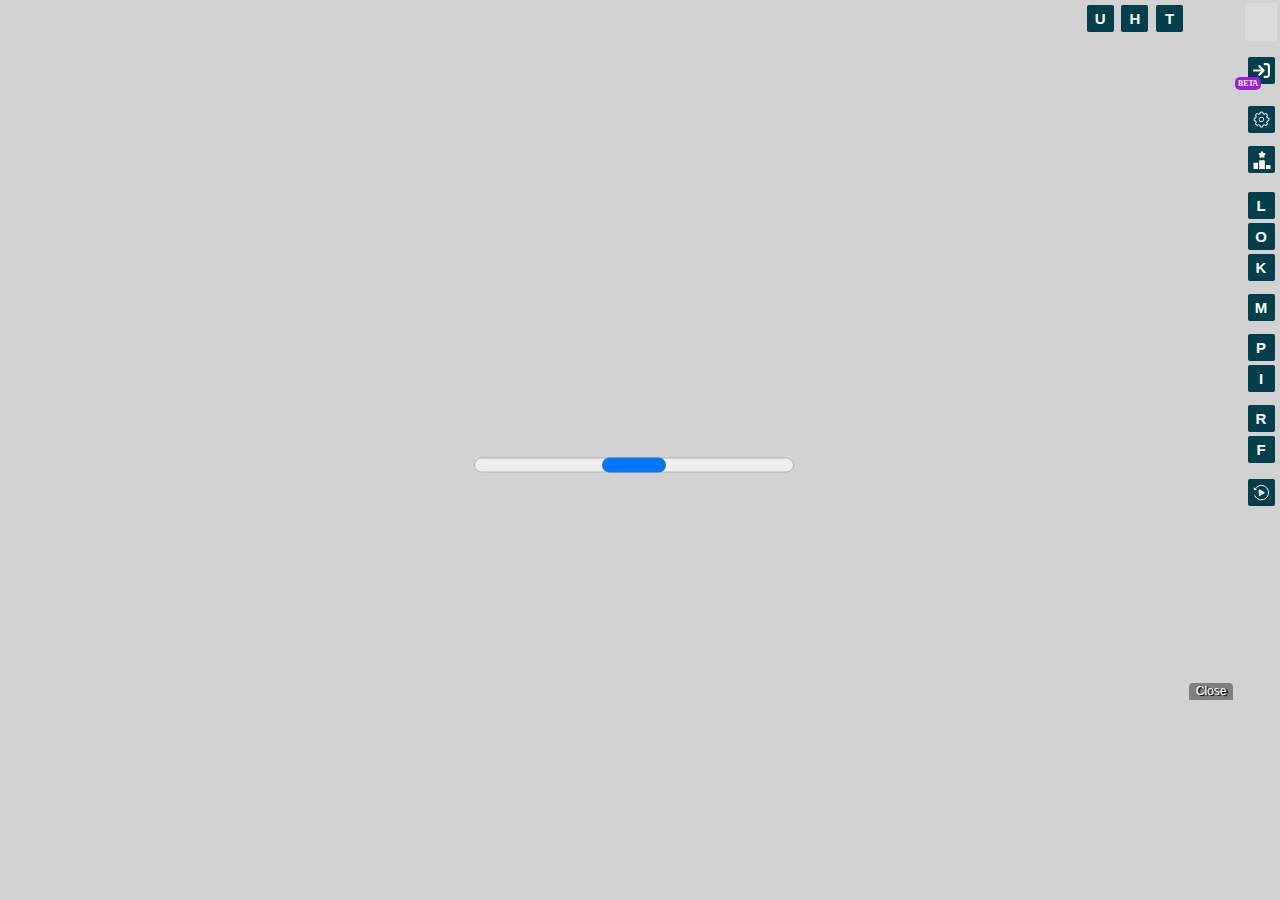
==== commit f9366418: "AX-468 Adding support for Barometric Altitude corrections" ====
--- a/html/index.html
+++ b/html/index.html
@@ -404,7 +404,7 @@
               </tr>
               <tr>
                 <td>
-                  <span class="infoHeading" title="The uncorrected pressure-derived height of the aircraft above mean sea level (based on barometric pressure)">Baro. Altitude</span>:
+                  <span class="infoHeading" id="selected_altitude1_title" title="The uncorrected pressure-derived height of the aircraft above mean sea level (based on barometric pressure)">Baro. Altitude</span>:
                   <span class="infoData" id="selected_altitude1"></span>
                 </td>
               </tr>
@@ -1034,6 +1034,18 @@
                     <tr class="infoblock_body">
                       <td style="width: 50%"><span id="with_positions" class="infoBlockTitleText">With Positions:</span> <span id="dump1090_total_ac_positions">n/a</span></td>
                       <td id="dump1090_total_history_td"><span class="infoBlockTitleText">History:</span> <span id="dump1090_total_history">n/a</span> positions</td>
+                    </tr>
+                  </table>
+                  <table style="width: 100%" id="infoblock_altimeter" class="hidden">
+                    <tr>
+                      <td>
+                        <form id="altimeter_form">
+                          <span class="infoBlockTitleText">Altimeter:</span>
+                          <span> <input id="altimeter_input" type="number" step="0.01" value="29.92" class="searchInput"></span>
+                          <span> <button class="formButton" type="submit">Set</button></span>
+                          <span> <button class="formButton" type="button" id="altimeter_set_standard">Standard</button>
+                        </form>
+                      </td>
                     </tr>
                   </table>
                 </td>
@@ -1190,7 +1202,7 @@
     <div id="js_error" class="hidden"></div>
     <div id="container_splitter"></div>
 
-    <script>let databaseFolder = "db-a48cb81";</script>
+    <script>let databaseFolder = "db-current";</script>
     <!-- JS_ANCHOR1 -->
     <script src="libs/jquery-3.6.1.min.js"></script>
     <script src="libs/elm-pep-01.js"></script>
@@ -1229,7 +1241,4 @@
       gtag('config', 'G-WMZZXH53QH');
     </script>
   </body>
-  <footer>
-    <button id="pmLink">Privacy Manager</button>
-  </footer>
 </html>
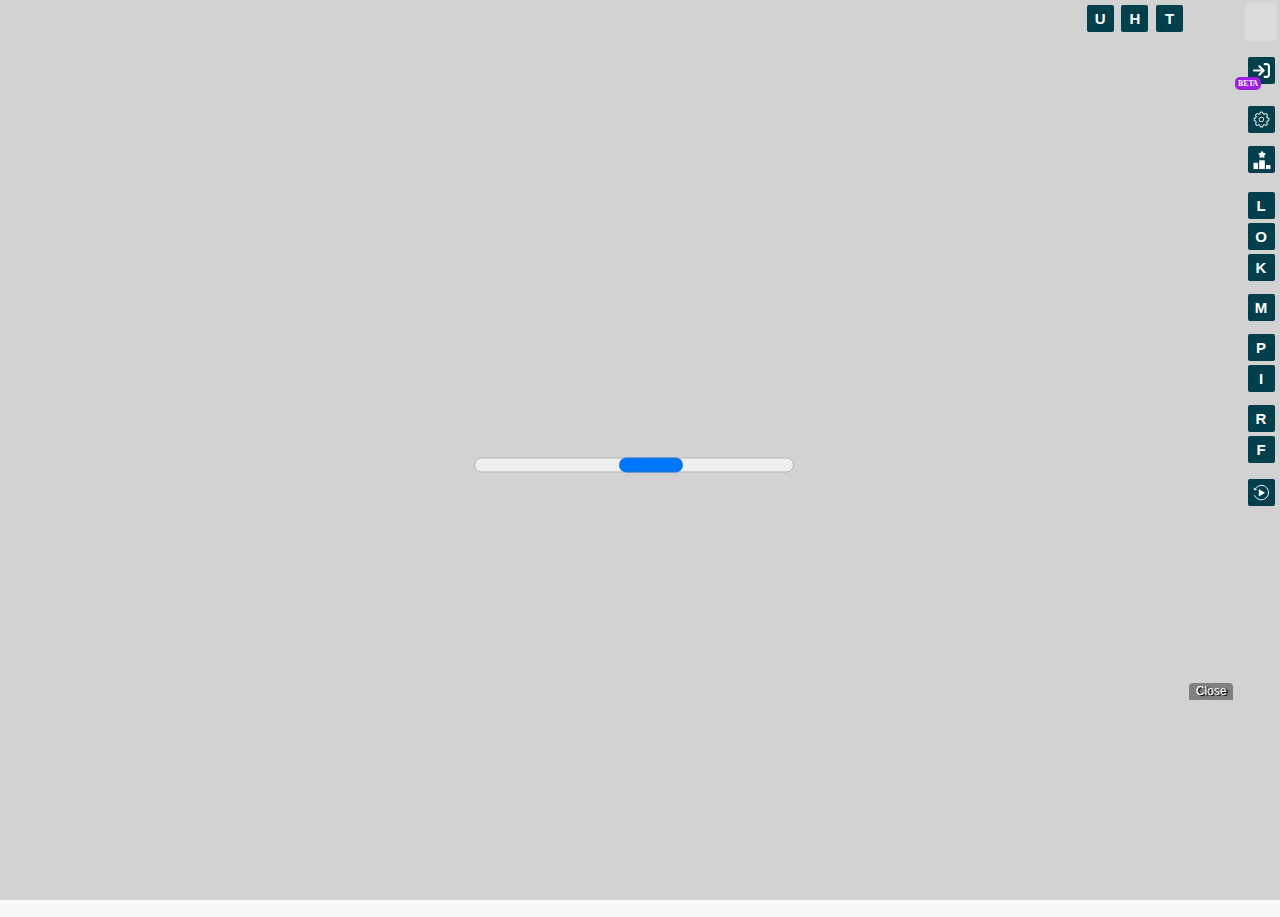
==== commit f75737d9: "Merge pull request #68 from ADSBexchange/dev" ====
--- a/html/index.html
+++ b/html/index.html
@@ -1241,4 +1241,7 @@
       gtag('config', 'G-WMZZXH53QH');
     </script>
   </body>
+  <footer>
+    <button id="pmLink">Privacy Manager</button>
+  </footer>
 </html>
